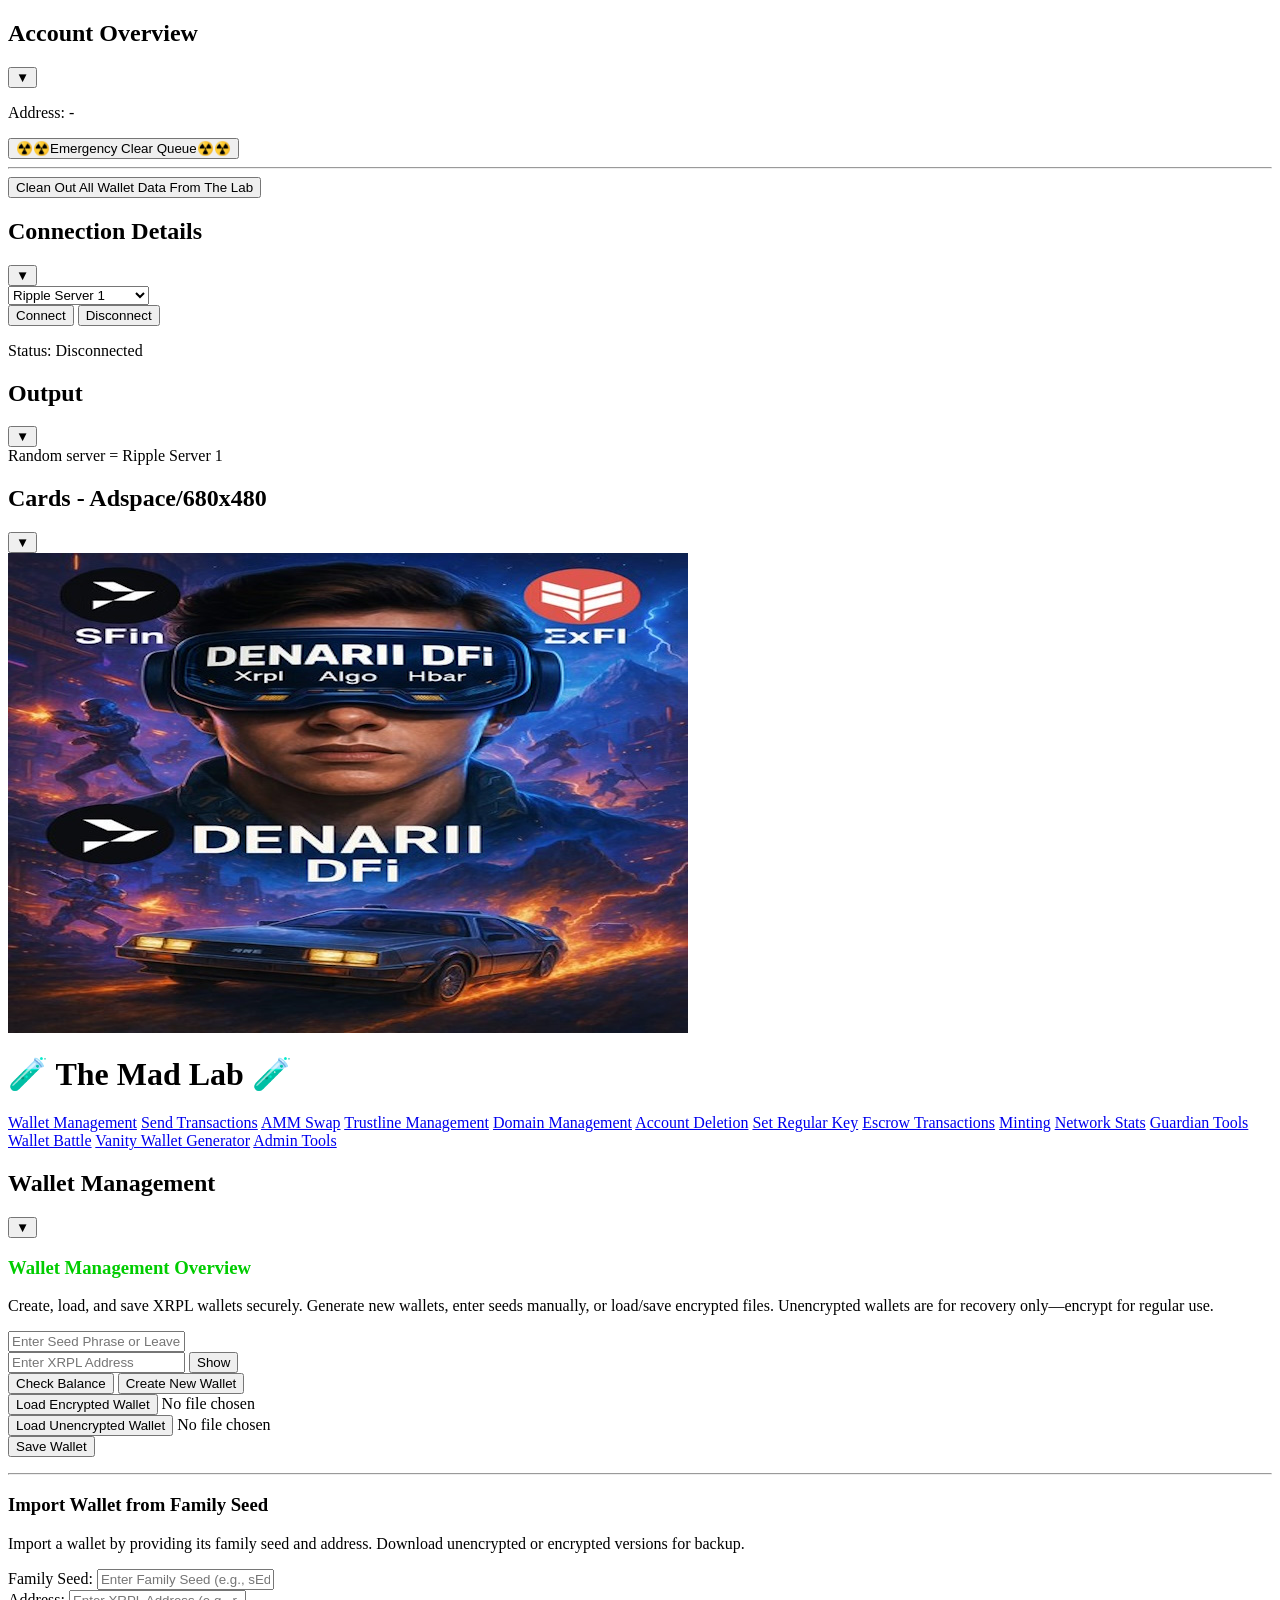
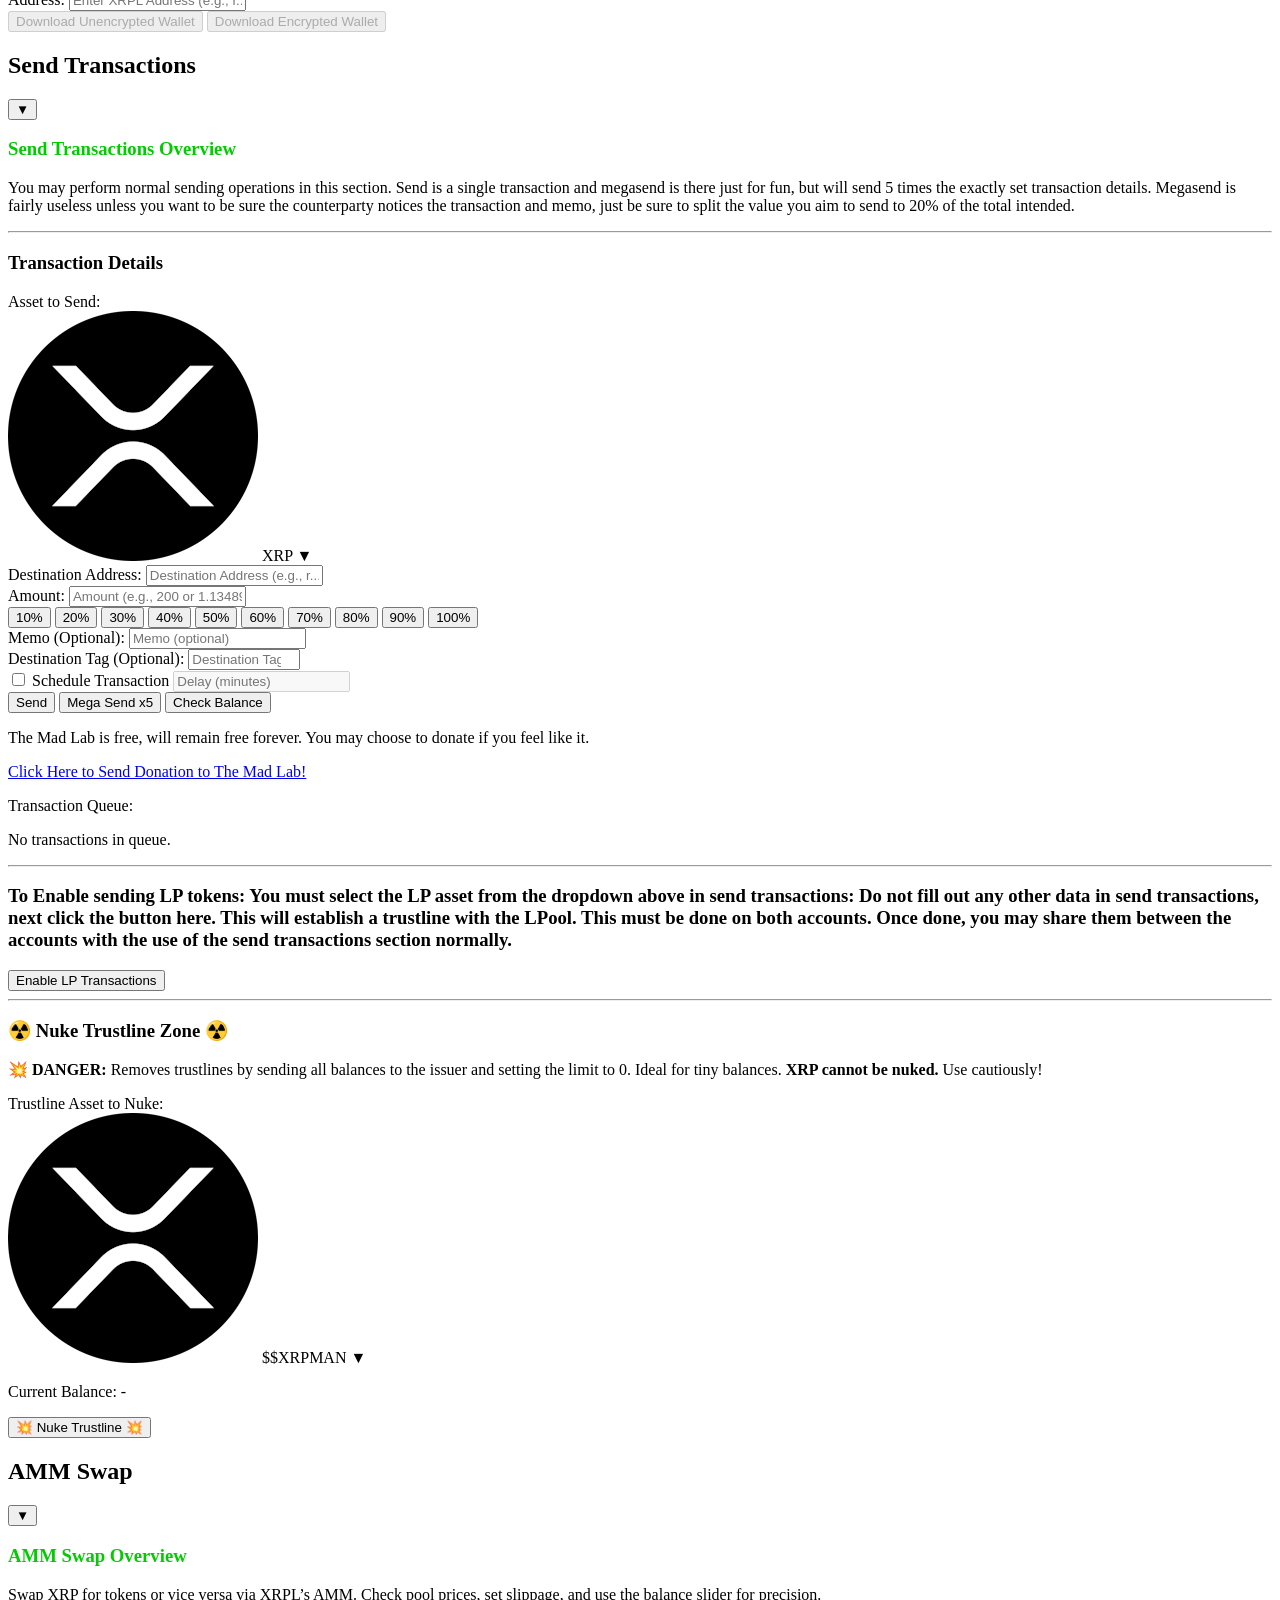
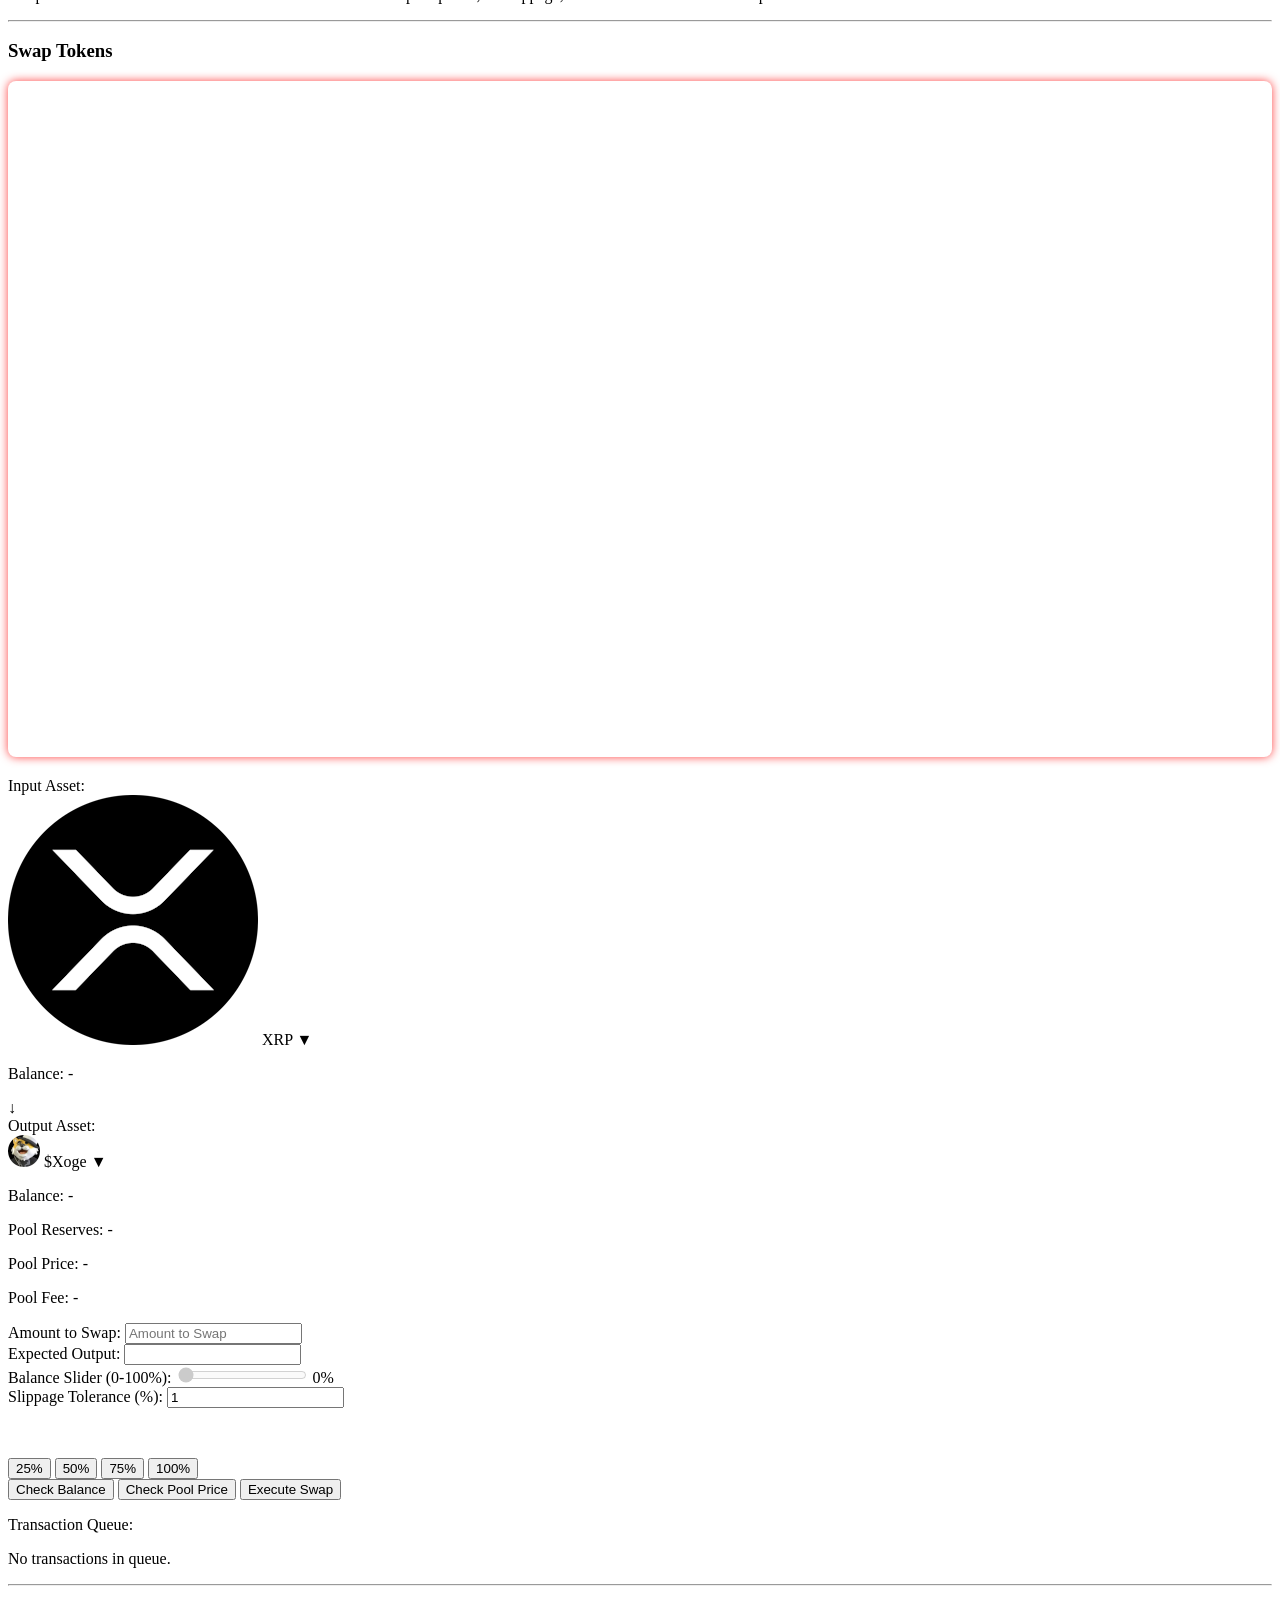
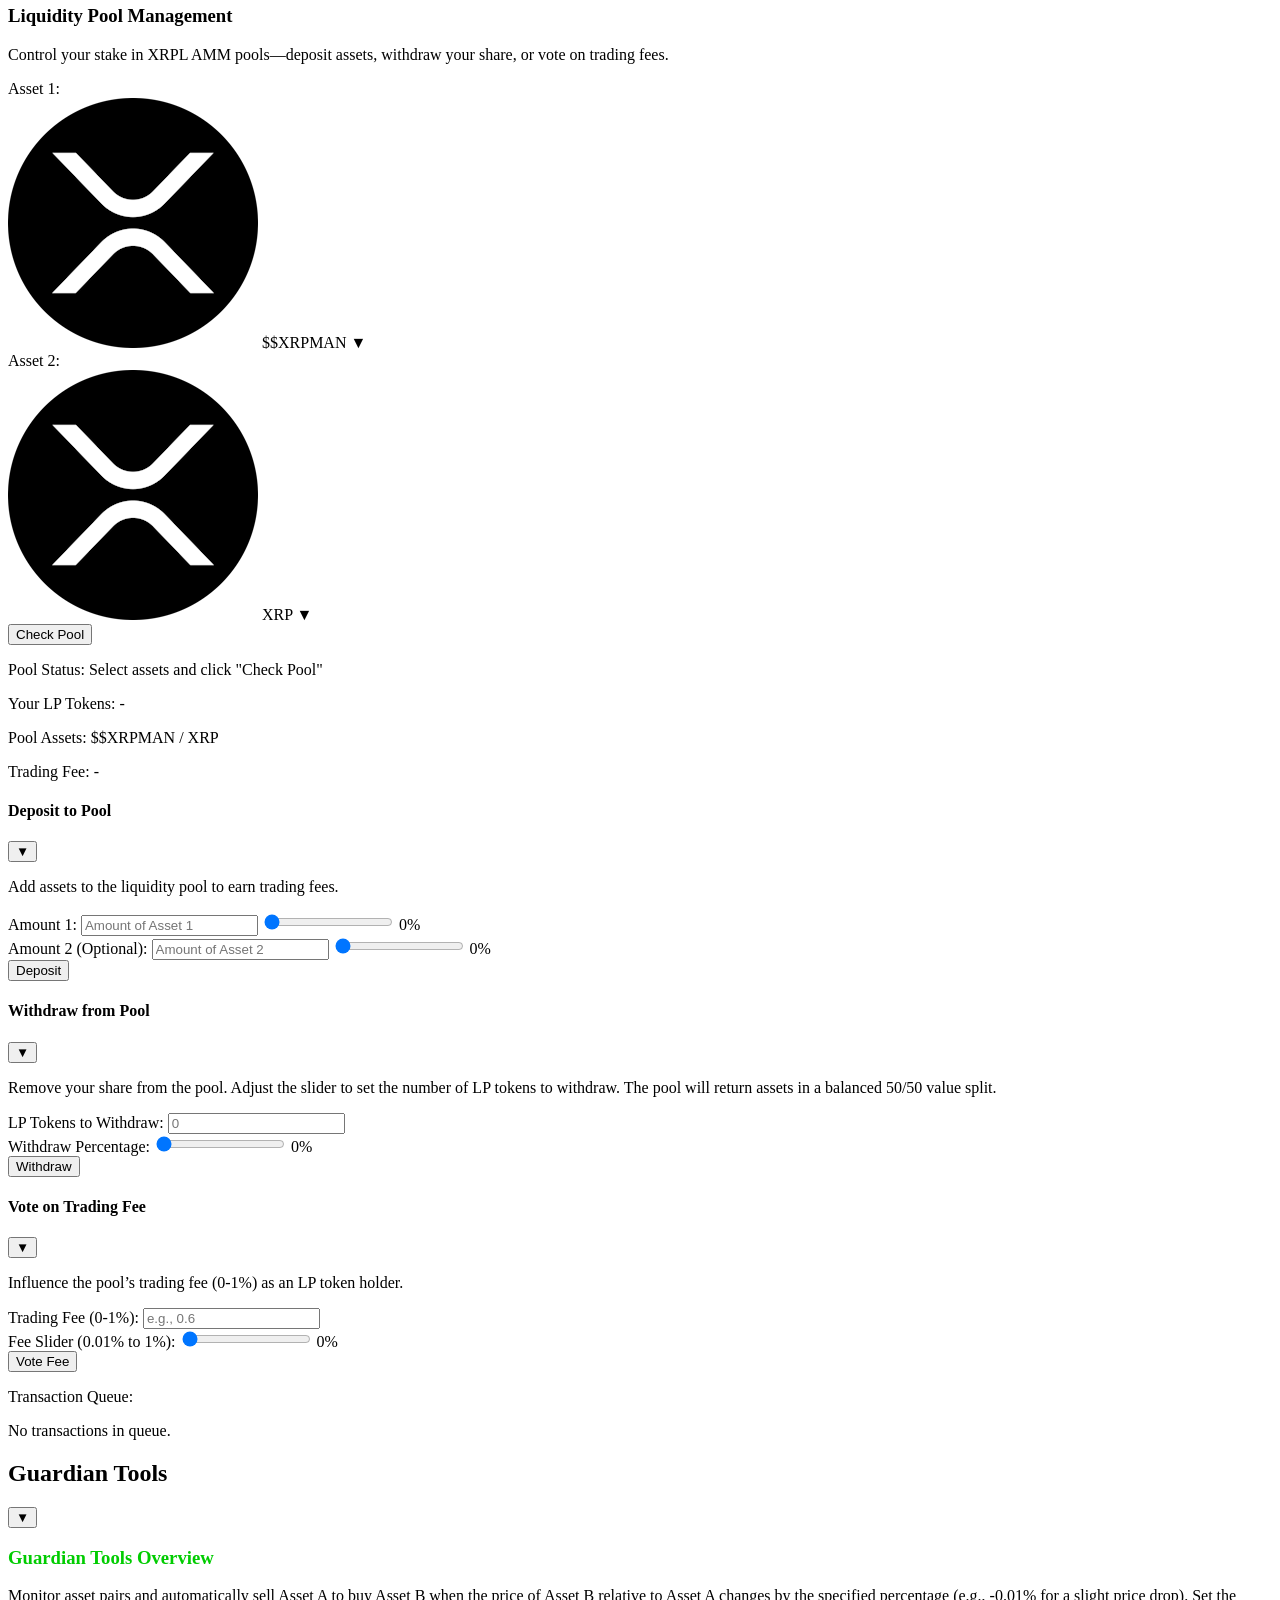
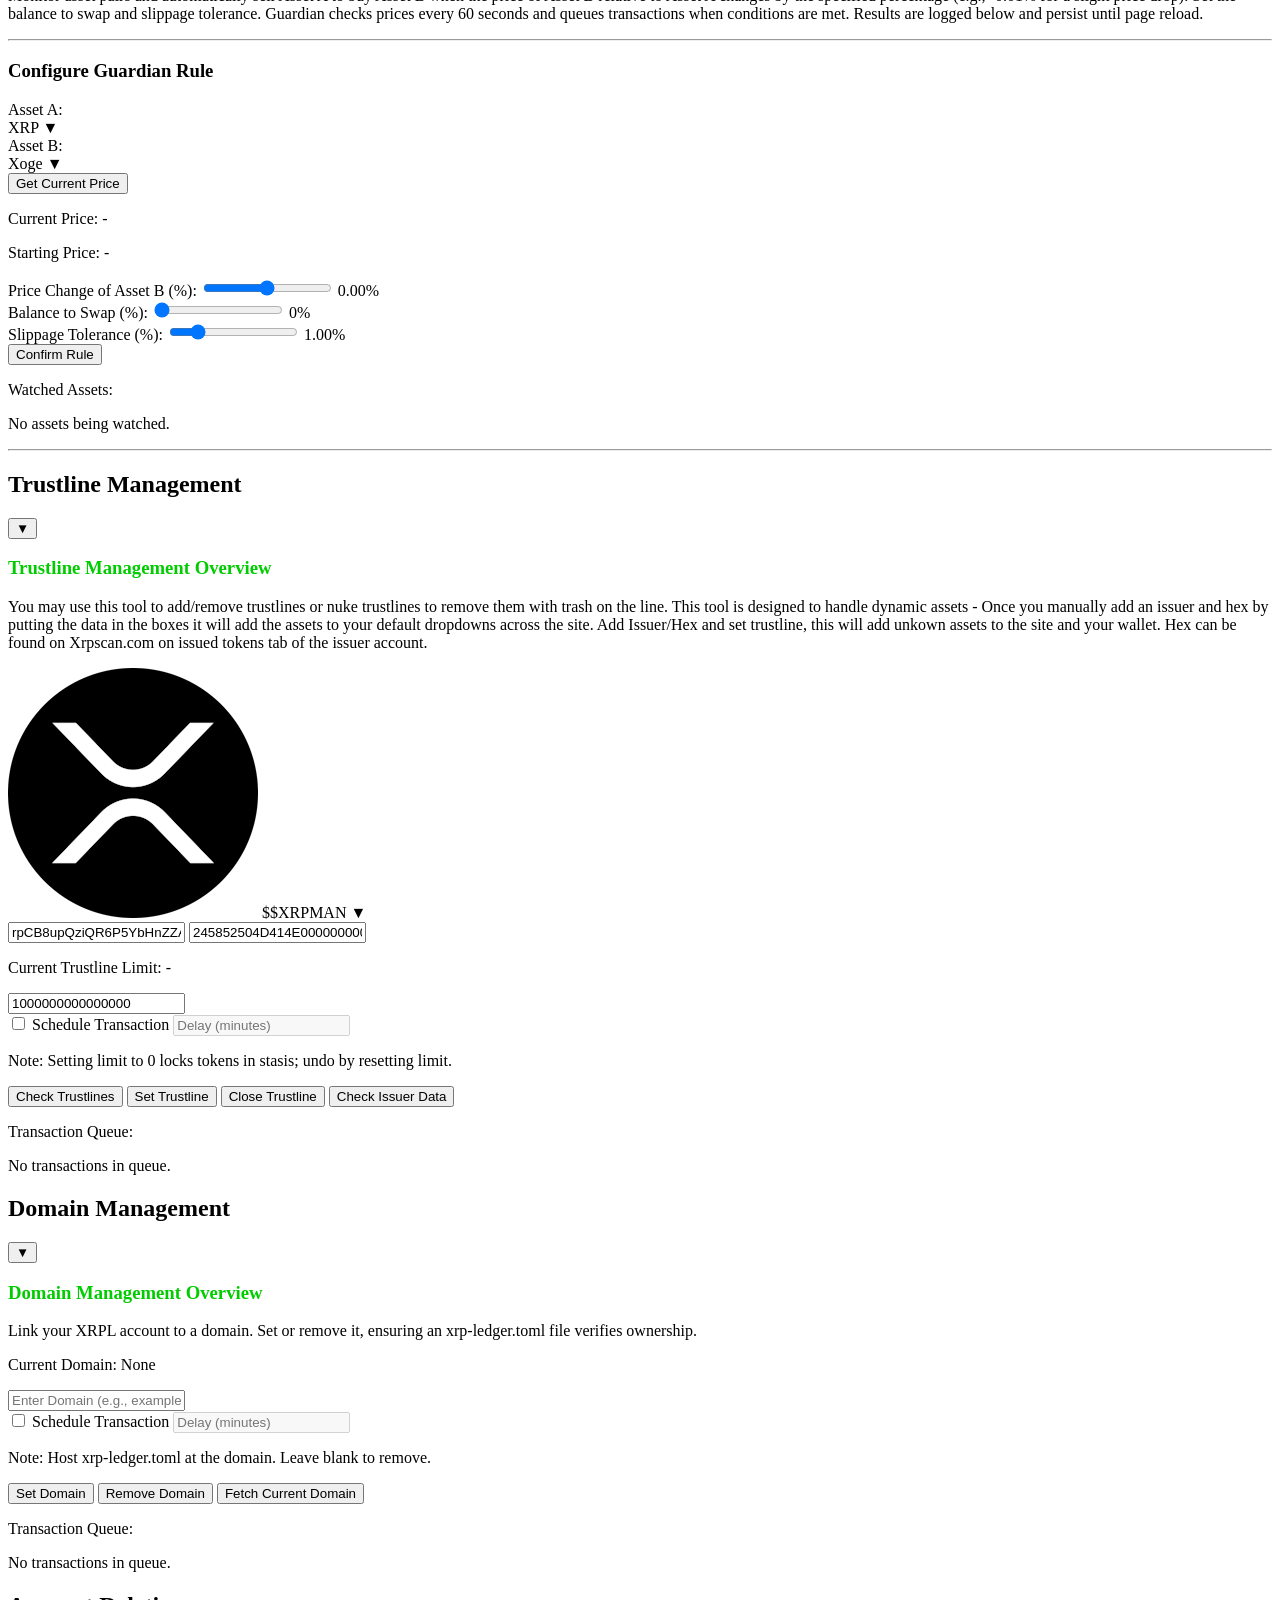
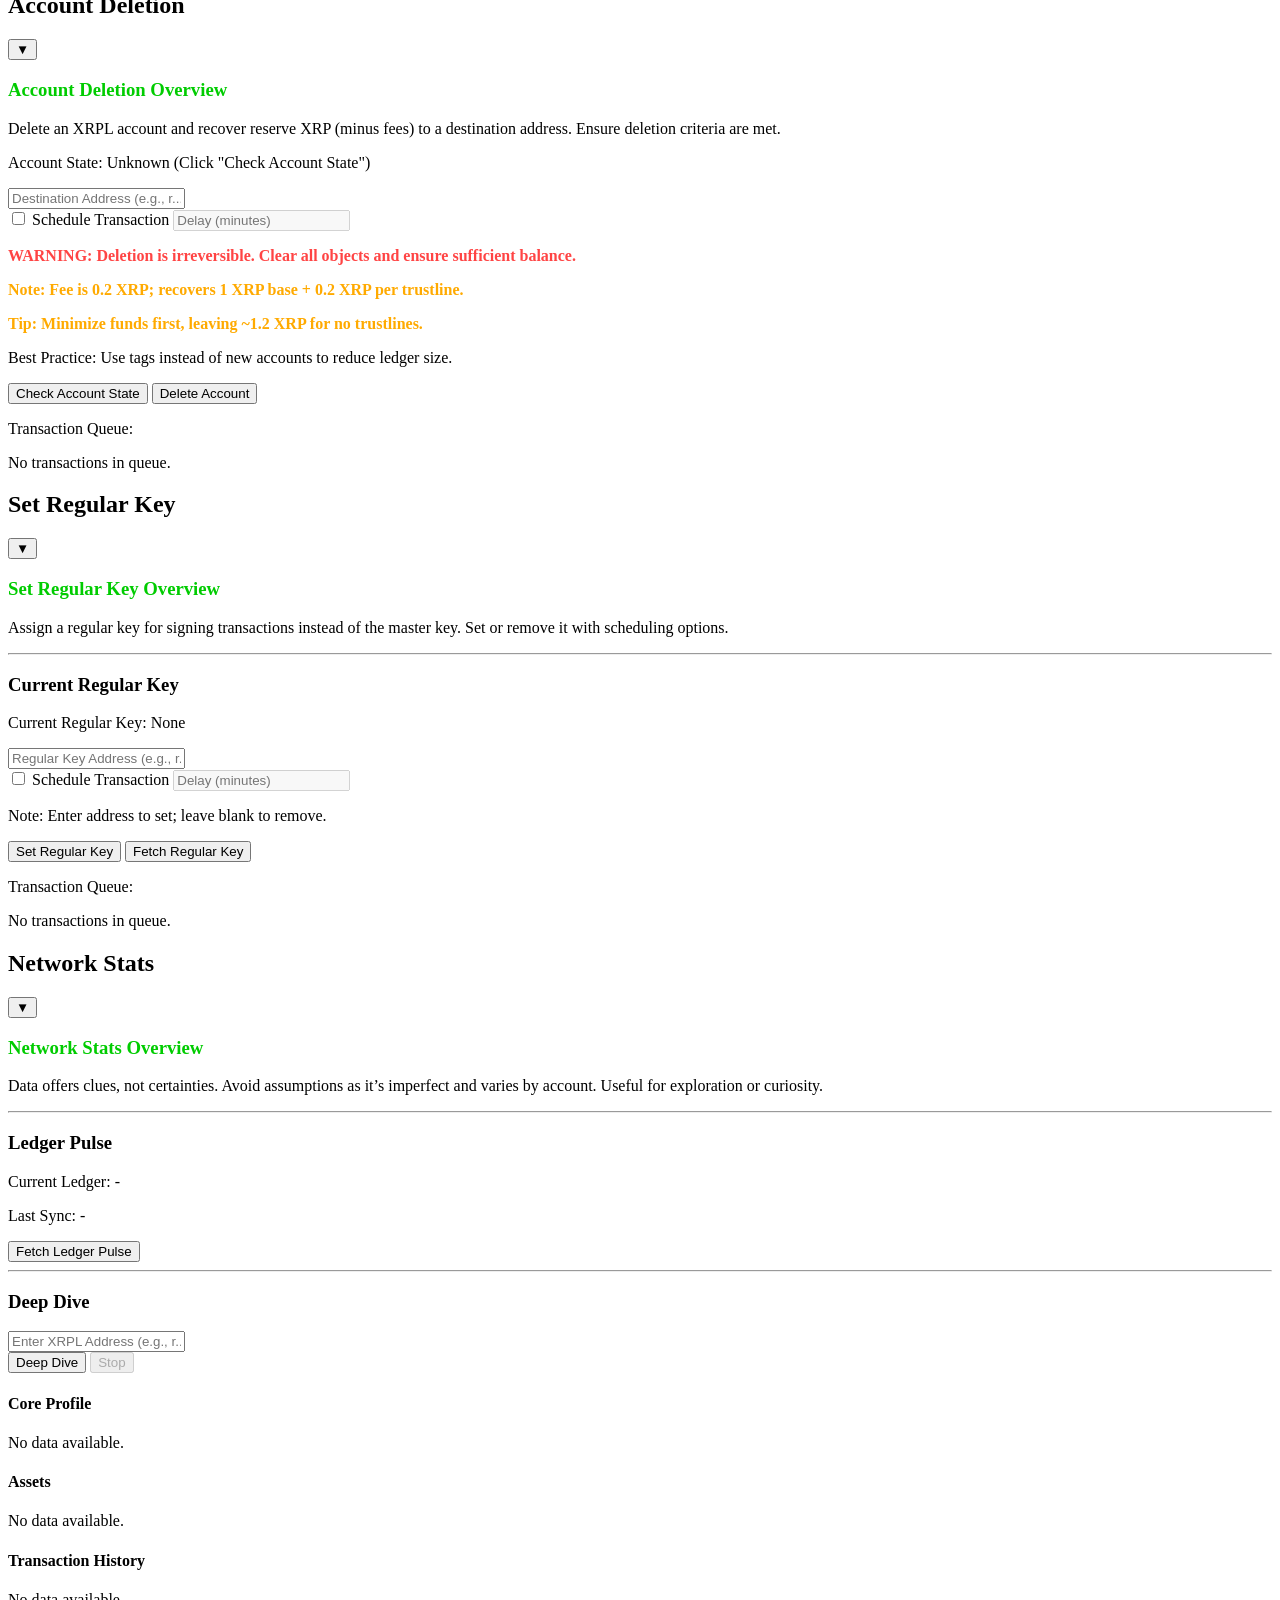
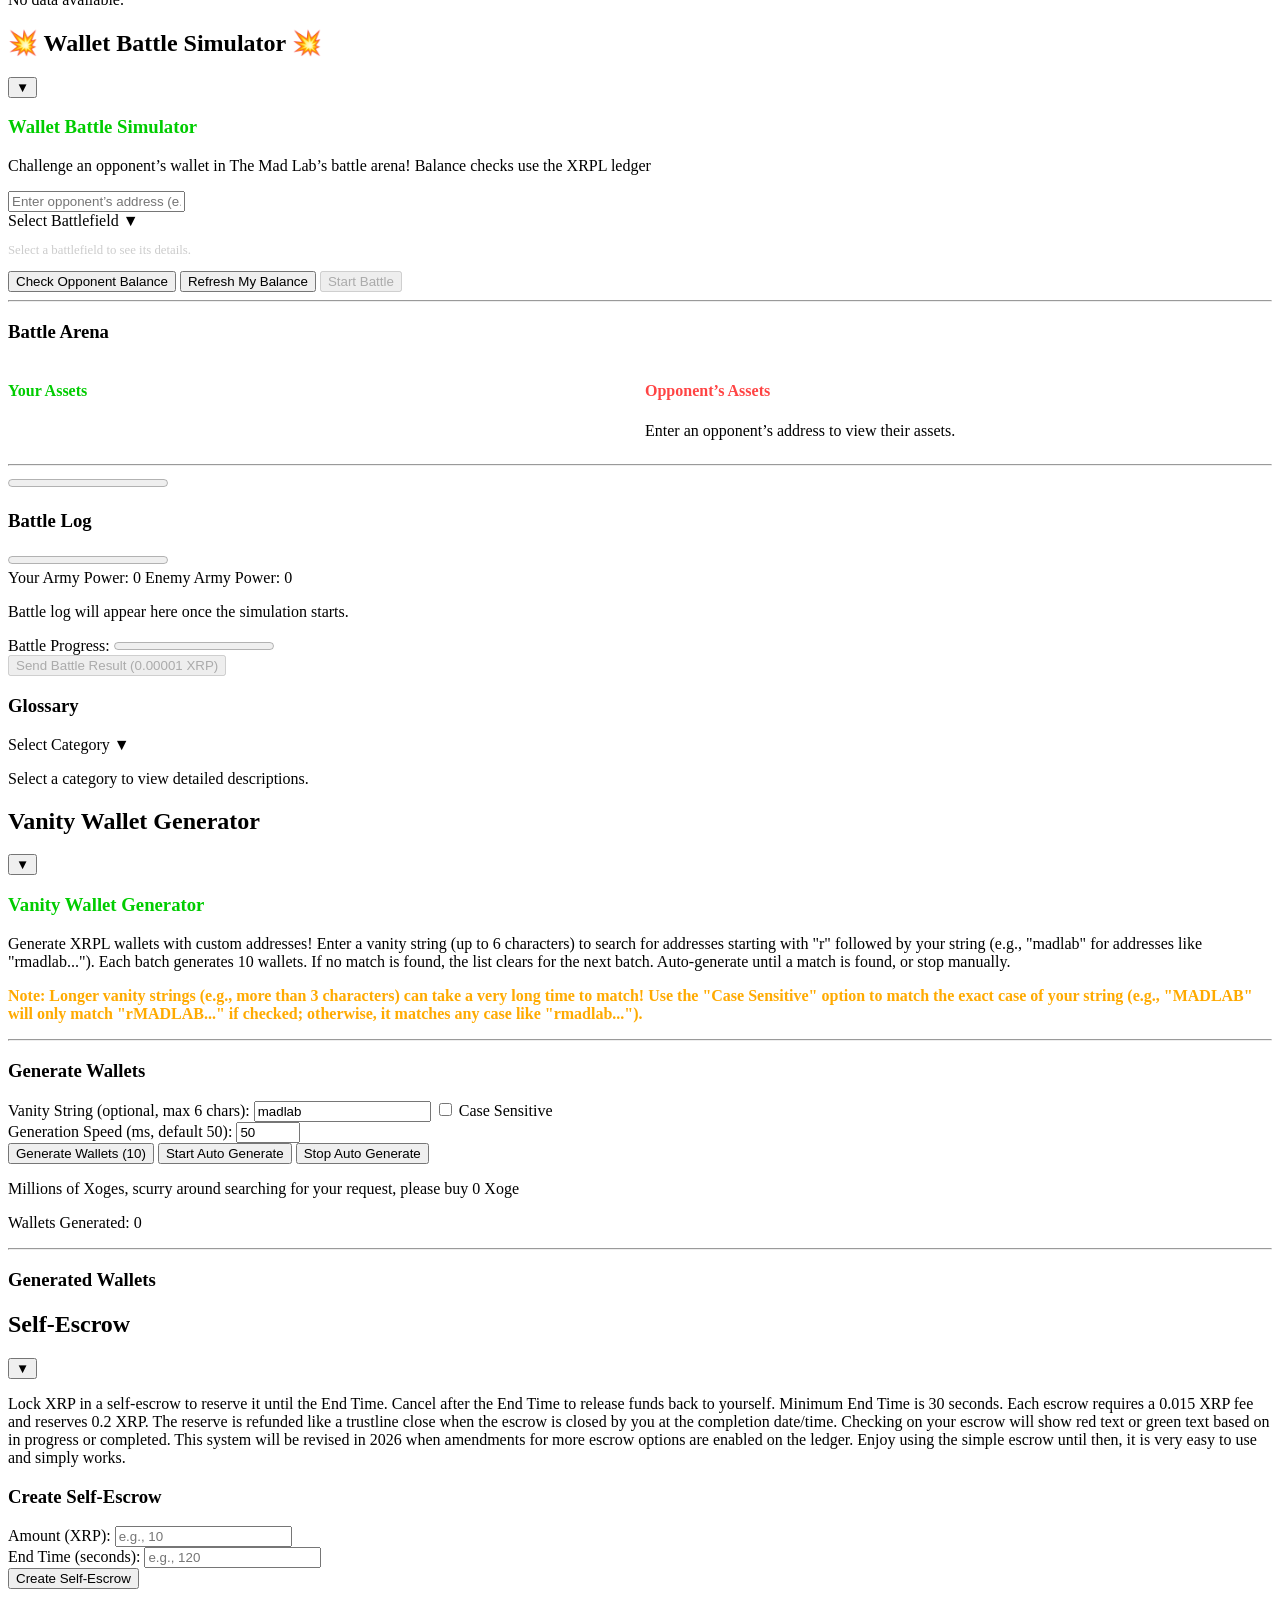
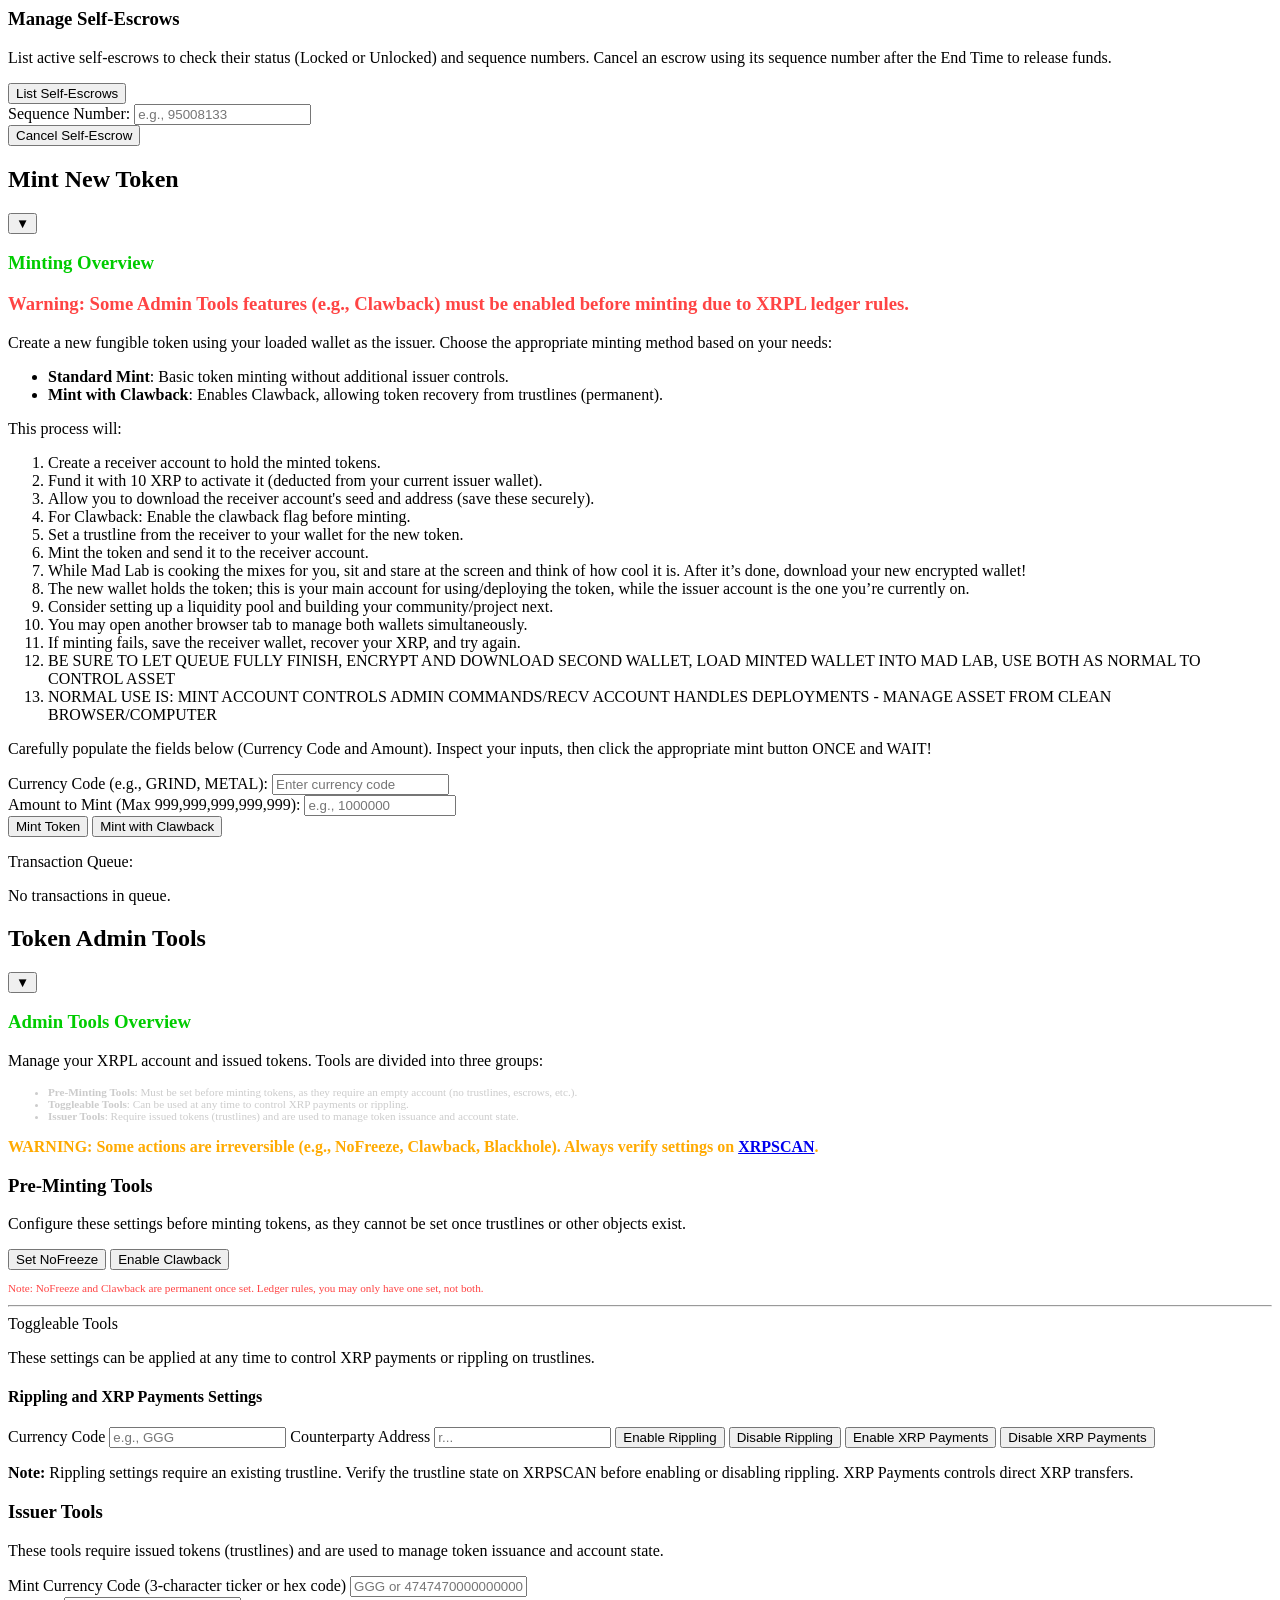
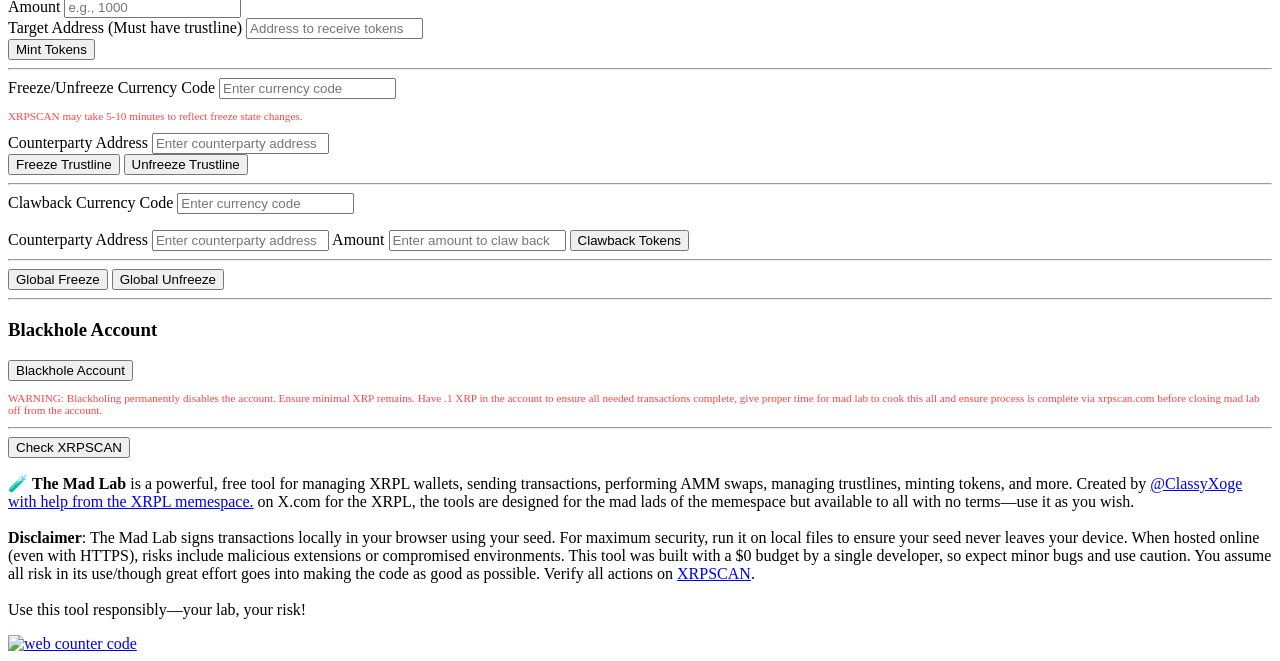
==== index.html @ f8b5792f "ML V-8/ Icons and Charts/Battle Sim/Vanity/Bugfixes A massive update to add more value to the alread" ====
<!DOCTYPE html>
<html lang="en">
<head>
    <meta charset="UTF-8">
    <meta name="viewport" content="width=device-width, initial-scale=1.0">
    <title>The Mad Lab</title>
    <link rel="stylesheet" href="Styles.css">
    <script src="xrpl.js"></script>
    <script src="js/qrcode.min.js"></script>
    <script src="js/argon2-bundled.min.js"></script>
    <script src="js/argon2cypher.js"></script>
</head>
<body>
    <div class="container">
        
        <div class="sidebar-left-container">
            <div class="sidebar-left" id="account-overview">
                <div class="section-header" onclick="toggleSection('account-overview')">
                    <h2>Account Overview</h2>
                    <button class="toggle-btn">▼</button>
                </div>
                <div class="section-content">
                    <p id="account-address">Address: -</p>
                    <div class="asset-grid" id="asset-grid"></div>
                </div>
            </div>
            <div class="emergency-clear-container">
                <button class="red-black-btn emergency-btn" id="emergency-clear-queue" onclick="emergencyClearQueue()">☢️☢️Emergency Clear Queue☢️☢️</button>
                <hr class="divider-line">
                <button class="red-black-btn emergency-btn" onclick="resetAllWalletData()">Clean Out All Wallet Data From The Lab</button>
            </div>
        </div>

        <div class="sidebar-right-container">
            <div class="sidebar-right" id="connection-details">
                <div class="section-header" onclick="toggleSection('connection-details')">
                    <h2>Connection Details</h2>
                    <button class="toggle-btn">▼</button>
                </div>
                <div class="section-content">
                    <select id="wss-server">
                        <option value="wss://bold-nameless-theorem.xrp-mainnet.quiknode.pro/18a6ef4d73ae74bbe1ebaac14ed720eb5460c1e6/">Xoge MadLab Net 1</option>
                        <option value="wss://red-alien-sheet.xrp-mainnet.quiknode.pro/e94ba53bef6b2794664278cdf61c1f12a201dd0b/">Xoge MadLab Net 2</option>
                        <option value="wss://s1.ripple.com">Ripple Server 1</option>
                        <option value="wss://s2.ripple.com">Ripple Server 2</option>
                    </select>
                    <div class="button-group">
                        <button class="green-btn" onclick="connectWebSocket()">Connect</button>
                        <button class="red-black-btn" onclick="disconnectWebSocket()">Disconnect</button>
                    </div>
                    <p>Status: <span id="connection-status">Disconnected</span></p>
                </div>
            </div>

            <div class="sidebar-right" id="output-container">
                <div class="section-header" onclick="toggleSection('output-container')">
                    <h2>Output</h2>
                    <button class="toggle-btn">▼</button>
                </div>
                <div class="section-content">
                    <div class="output-box" id="output"></div>
                </div>
            </div>
			
			
			<div class="sidebar-right" id="cards-container">
				<div class="section-header" onclick="toggleSection('cards-container')">
					<h2>Cards - Adspace/680x480</h2>
					<button class="toggle-btn">▼</button>
				</div>
				<div class="section-content">
					<div class="cards-box" id="cards-display">
						<img id="card-image" src="" alt="Random Card" style="display: none;">
						<video id="card-video" autoplay loop muted playsinline style="display: none;"></video>
					</div>
				</div>
			</div>
			
			
        </div>

        <div class="header">
            <h1>🧪 The Mad Lab 🧪</h1>
            <nav class="nav-bar">
                <a href="#wallet-management" onclick="expandSection('wallet-management')">Wallet Management</a>
                <a href="#send-transactions" onclick="expandSection('send-transactions')">Send Transactions</a>
                <a href="#amm-swap" onclick="expandSection('amm-swap')">AMM Swap</a>
                <a href="#trustline-management" onclick="expandSection('trustline-management')">Trustline Management</a>
                <a href="#domain-management" onclick="expandSection('domain-management')">Domain Management</a>
                <a href="#account-deletion" onclick="expandSection('account-deletion')">Account Deletion</a>
                <a href="#set-regular-key" onclick="expandSection('set-regular-key')">Set Regular Key</a>
                <a href="#escrow-transactions" onclick="expandSection('escrow-transactions')">Escrow Transactions</a>
                <a href="#minting" onclick="expandSection('minting')">Minting</a>
                <a href="#network-stats" onclick="expandSection('network-stats')">Network Stats</a>
                <a href="#guardian-tools" onclick="expandSection('guardian-tools')">Guardian Tools</a>
                <a href="#wallet-battle" onclick="expandSection('wallet-battle')">Wallet Battle</a>
                <a href="#vanity-wallet-generator" onclick="expandSection('vanity-wallet-generator')">Vanity Wallet Generator</a>
                <a href="#admin-tools" onclick="expandSection('admin-tools')">Admin Tools</a>
            </nav>
        </div>


        <div class="password-modal-overlay" id="passwordModal" style="display: none;">
            <div class="password-modal-content">
                <h2>Enter Passwords</h2>
                <p>Enter two passwords to encrypt/decrypt your wallet file.</p>
                <div class="password-field">
                    <label for="password1">First Password:</label>
                    <div class="password-input-container">
                        <input type="password" id="password1" placeholder="Enter first password">
                        <button type="button" class="toggle-password" onclick="togglePasswordVisibility('password1', this)">Show</button>
                    </div>
                </div>
                <div class="password-field">
                    <label for="password2">Second Password:</label>
                    <div class="password-input-container">
                        <input type="password" id="password2" placeholder="Enter second password">
                        <button type="button" class="toggle-password" onclick="togglePasswordVisibility('password2', this)">Show</button>
                    </div>
                </div>
                <div class="modal-buttons">
                    <button class="green-btn" id="submitPasswords">Submit</button>
                    <button class="red-black-btn" onclick="closePasswordModal()">Cancel</button>
                </div>
            </div>
        </div>

        <div class="section" id="wallet-management">
            <div class="section-header" onclick="toggleSection('wallet-management')">
                <h2>Wallet Management</h2>
                <button class="toggle-btn">▼</button>
            </div>
            <div class="section-content">
                <div class="section-description">
                    <h3 style="color: #00cc00;">Wallet Management Overview</h3>
                    <p>Create, load, and save XRPL wallets securely. Generate new wallets, enter seeds manually, or load/save encrypted files. Unencrypted wallets are for recovery only—encrypt for regular use.</p>
                </div>
                <div class="password-input-container">
                    <input type="text" id="seed" placeholder="Enter Seed Phrase or Leave Blank to Generate">
                </div>
                <div class="password-input-container">
                    <input type="password" id="address" placeholder="Enter XRPL Address" readonly>
                    <button type="button" class="toggle-password" onclick="togglePasswordVisibility('address', this)">Show</button>
                </div>
                <button class="red-black-btn" onclick="checkBalance()">Check Balance</button>
                <button class="red-black-btn" onclick="createWallet()">Create New Wallet</button>
                <div class="custom-file-input">
                    <button class="nav-link-btn" id="load-wallet-btn" onclick="document.getElementById('walletFile').click()">Load Encrypted Wallet</button>
                    <input type="file" id="walletFile" accept=".json" onchange="i9(event)" style="display: none;">
                    <span id="fileName" class="file-name">No file chosen</span>
                </div>
                <div class="custom-file-input">
                    <button class="red-black-btn" id="load-unencrypted-wallet-btn" onclick="document.getElementById('unencryptedWalletFile').click()">Load Unencrypted Wallet</button>
                    <input type="file" id="unencryptedWalletFile" accept=".json" onchange="loadUnencryptedWalletFile(event)" style="display: none;">
                    <span id="unencryptedFileName" class="file-name">No file chosen</span>
                </div>
                <button class="red-black-btn" onclick="saveWalletFile()">Save Wallet</button>
                <p id="address-error" class="error-message"></p>
                <div id="wallet-warning" class="wallet-warning" style="display: none;"></div>

                <hr class="divider-line">
                <div class="wallet-import-family-seed">
                    <h3>Import Wallet from Family Seed</h3>
                    <p class="section-description">Import a wallet by providing its family seed and address. Download unencrypted or encrypted versions for backup.</p>
                    <div class="input-group">
                        <label for="family-seed-input">Family Seed:</label>
                        <input type="text" id="family-seed-input" placeholder="Enter Family Seed (e.g., sEd...)">
                    </div>
                    <div class="input-group">
                        <label for="family-address-input">Address:</label>
                        <input type="text" id="family-address-input" placeholder="Enter XRPL Address (e.g., r...)">
                    </div>
                    <div class="button-group">
                        <button class="green-btn" id="download-unencrypted-family-wallet" onclick="downloadUnencryptedFamilyWallet()" disabled>Download Unencrypted Wallet</button>
                        <button class="red-black-btn" id="download-encrypted-family-wallet" onclick="downloadEncryptedFamilyWallet()" disabled>Download Encrypted Wallet</button>
                    </div>
                </div>
            </div>
        </div>

        <div class="section minimized" id="send-transactions">
            <div class="section-header" onclick="toggleSection('send-transactions')">
                <h2>Send Transactions</h2>
                <button class="toggle-btn">▼</button>
            </div>
            <div class="section-content">
                <div class="section-description">
                    <h3 style="color: #00cc00;">Send Transactions Overview</h3>
                    <p>You may perform normal sending operations in this section. Send is a single transaction and megasend is there just for fun, but will send 5 times the exactly set transaction details. Megasend is fairly useless unless you want to be sure the counterparty notices the transaction and memo, just be sure to split the value you aim to send to 20% of the total intended.</p>
                </div>
                <hr class="divider-line">
                <div class="transaction-options">
                    <h3>Transaction Details</h3>
                    <div class="input-group">
                        <label for="send-asset-dropdown">Asset to Send:</label>
                        <div class="custom-dropdown" id="send-asset-dropdown">
                            <div class="dropdown-trigger" onclick="toggleDropdown('send-asset-dropdown')">
                                <span id="send-asset-display">Select Asset</span>
                                <span class="dropdown-arrow">▼</span>
                            </div>
                            <div class="dropdown-panel" id="send-asset-panel" style="display: none;">
                                <div class="asset-grid" id="send-asset-grid"></div>
                            </div>
                        </div>
                    </div>
                    <div class="input-group">
                        <label for="send-destination">Destination Address:</label>
                        <input type="text" id="send-destination" placeholder="Destination Address (e.g., r...)">
                    </div>
                    <div class="input-group">
                        <label for="send-amount">Amount:</label>
                        <input type="text" id="send-amount" placeholder="Amount (e.g., 200 or 1.134891)">
                        
                        <div class="percentage-buttons">
                            <button class="percentage-btn" onclick="setSendPercentage(10)">10%</button>
                            <button class="percentage-btn" onclick="setSendPercentage(20)">20%</button>
                            <button class="percentage-btn" onclick="setSendPercentage(30)">30%</button>
                            <button class="percentage-btn" onclick="setSendPercentage(40)">40%</button>
                            <button class="percentage-btn" onclick="setSendPercentage(50)">50%</button>
                            <button class="percentage-btn" onclick="setSendPercentage(60)">60%</button>
                            <button class="percentage-btn" onclick="setSendPercentage(70)">70%</button>
                            <button class="percentage-btn" onclick="setSendPercentage(80)">80%</button>
                            <button class="percentage-btn" onclick="setSendPercentage(90)">90%</button>
                            <button class="percentage-btn" onclick="setSendPercentage(100)">100%</button>
                        </div>
                    </div>
                    <div class="input-group">
                        <label for="send-memo">Memo (Optional):</label>
                        <input type="text" id="send-memo" placeholder="Memo (optional)">
                    </div>
                    <div class="input-group">
                        <label for="send-destination-tag">Destination Tag (Optional):</label>
                        <input type="number" id="send-destination-tag" placeholder="Destination Tag (e.g., 123456)" min="0" max="4294967295">
                    </div>
                    <div class="token-row">
                        <input type="checkbox" id="schedule-tx-transactions" onchange="toggleScheduleOptions('schedule-tx-transactions', 'schedule-delay-transactions')">
                        <label for="schedule-tx-transactions">Schedule Transaction</label>
                        <input type="number" id="schedule-delay-transactions" placeholder="Delay (minutes)" disabled>
                    </div>
                    <div class="button-group">
                        <button class="red-black-btn" id="send-tx-btn" onclick="queueTransaction()">Send</button>
                        <button class="red-black-btn" id="mega-send-btn" onclick="queueMegaTransaction()">Mega Send x5</button>
                        <button class="red-black-btn" onclick="checkBalance()">Check Balance</button>
                    </div>
                    <div class="donation-link">
                        <p>The Mad Lab is free, will remain free forever. You may choose to donate if you feel like it.</p>
                        <a href="#" onclick="populateDonation('rnzr1LEkDktS4N9zccNQZtMZxfWrTz4RHw'); return false;">Click Here to Send Donation to The Mad Lab!</a>
                    </div>
                    <p id="address-error-transactions" class="error-message"></p>
                    <div id="transaction-queue-transactions" class="transaction-queue">
                        <p>Transaction Queue:</p>
                        <p>No transactions in queue.</p>
                    </div>
                </div>
                <hr class="divider-line">
                <h3>To Enable sending LP tokens: You must select the LP asset from the dropdown above in send transactions: Do not fill out any other data in send transactions, next click the button here. This will establish a trustline with the LPool. This must be done on both accounts. Once done, you may share them between the accounts with the use of the send transactions section normally.</h3> 
                <button class="red-black-btn" onclick="enableLPReceiving()">Enable LP Transactions</button>
                <hr class="divider-line">
                <div class="nuke-trustline">
                    <h3>☢️ Nuke Trustline Zone ☢️</h3>
                    <p class="instruction-text nuke-warning">
                        💥 <strong>DANGER:</strong> Removes trustlines by sending all balances to the issuer and setting the limit to 0. Ideal for tiny balances. <strong>XRP cannot be nuked.</strong> Use cautiously!
                    </p>
                    <div class="input-group">
                        <label for="nuke-asset-dropdown">Trustline Asset to Nuke:</label>
                        <div class="custom-dropdown" id="nuke-asset-dropdown">
                            <div class="dropdown-trigger" onclick="toggleDropdown('nuke-asset-dropdown')">
                                <span id="nuke-asset-display">Select Asset</span>
                                <span class="dropdown-arrow">▼</span>
                            </div>
                            <div class="dropdown-panel" id="nuke-asset-panel" style="display: none;">
                                <div class="asset-grid" id="nuke-asset-grid"></div>
                            </div>
                        </div>
                    </div>
                    <p id="nuke-asset-balance" class="instruction-text">Current Balance: -</p>
                    <button class="red-black-btn nuke-btn" onclick="queueNukeTrustline()">💥 Nuke Trustline 💥</button>
                    <p id="address-error-nuke" class="error-message"></p>
                </div>
            </div>
        </div>        

        <div class="section minimized" id="amm-swap">
            <div class="section-header" onclick="toggleSection('amm-swap')">
                <h2>AMM Swap</h2>
                <button class="toggle-btn">▼</button>
            </div>
            <div class="section-content">
                <div class="section-description">
                    <h3 style="color: #00cc00;">AMM Swap Overview</h3>
                    <p>Swap XRP for tokens or vice versa via XRPL’s AMM. Check pool prices, set slippage, and use the balance slider for precision.</p>
                </div>
                <hr class="divider-line">
                <div class="swap-tokens">
                    <h3>Swap Tokens</h3>
                    <div class="chart-container" id="asset-chart-container" style="display: none;">
                        <p id="chart-loading" style="color: #ccc; font-size: 0.8rem; margin-bottom: 10px;">Loading chart...</p>
                        <iframe id="asset-chart" frameborder="0" style="width: 100%; height: 676px; border-radius: 8px; box-shadow: 0 0 10px #ff4444;"></iframe>
                        <p id="chart-error" class="error-message"></p>
                    </div>
                    <div class="account-overview">
                        <div class="swap-field">
                            <label>Input Asset:</label>
                            <div class="custom-dropdown" id="swap-input-asset-dropdown">
                                <div class="dropdown-trigger" onclick="toggleDropdown('swap-input-asset-dropdown')">
                                    <span id="swap-input-asset-display">Select Asset</span>
                                    <span class="dropdown-arrow">▼</span>
                                </div>
                                <div class="dropdown-panel" id="swap-input-asset-panel" style="display: none;">
                                    <div class="asset-grid" id="swap-input-asset-grid"></div>
                                </div>
                            </div>
                            <p id="input-balance">Balance: -</p>
                        </div>
                        <div class="swap-arrow">↓</div>
                        <div class="swap-field">
                            <label>Output Asset:</label>
                            <div class="custom-dropdown" id="swap-output-asset-dropdown">
                                <div class="dropdown-trigger" onclick="toggleDropdown('swap-output-asset-dropdown')">
                                    <span id="swap-output-asset-display">Select Asset</span>
                                    <span class="dropdown-arrow">▼</span>
                                </div>
                                <div class="dropdown-panel" id="swap-output-asset-panel" style="display: none;">
                                    <div class="asset-grid" id="swap-output-asset-grid"></div>
                                </div>
                            </div>
                            <p id="output-balance">Balance: -</p>
                        </div>
                        <div id="pool-info" class="swap-info">
                            <p>Pool Reserves: -</p>
                            <p>Pool Price: -</p>
                            <p>Pool Fee: -</p>
                        </div>
                        <div class="swap-field">
                            <label>Amount to Swap:</label>
                            <input type="text" id="swap-amount" placeholder="Amount to Swap" oninput="updateSliderFromAmount()">
                        </div>
                        <div class="swap-field">
                            <label>Expected Output:</label>
                            <input type="text" id="swap-output-amount" readonly>
                        </div>
                        <div class="swap-field">
                            <label>Balance Slider (0-100%):</label>
                            <input type="range" id="swap-balance-slider" min="0" max="100" value="0" oninput="debouncedUpdateSwapAmounts()">
                            <span id="slider-percentage">0%</span>
                        </div>
                        <div class="swap-field">
                            <label>Slippage Tolerance (%):</label>
                            <input type="text" id="swap-slippage" placeholder="Slippage Tolerance (%)" value="1">
                        </div>
                        <div id="swap-result" class="swap-result">
                            <p>Swap Result: -</p>
                        </div>
                        <div class="percentage-buttons">
                            <button class="green-btn" onclick="setSwapPercentage(25)">25%</button>
                            <button class="green-btn" onclick="setSwapPercentage(50)">50%</button>
                            <button class="green-btn" onclick="setSwapPercentage(75)">75%</button>
                            <button class="green-btn" onclick="setSwapPercentage(100)">100%</button>
                        </div>
                        <div class="button-group">
                            <button class="red-black-btn" onclick="checkBalance()">Check Balance</button>
                            <button class="red-black-btn" onclick="checkPoolPrice()">Check Pool Price</button>
                            <button class="red-black-btn" onclick="queueSwapTransaction()">Execute Swap</button>
                        </div>
                        <p id="address-error-amm" class="error-message"></p>
                        <div id="transaction-queue-amm" class="transaction-queue">
                            <p>Transaction Queue:</p>
                            <p>No transactions in queue.</p>
                        </div>
                    </div>
                </div>
                <hr class="divider-line">
                <div class="lp-management">
                    <h3>Liquidity Pool Management</h3>
                    <p class="section-description">Control your stake in XRPL AMM pools—deposit assets, withdraw your share, or vote on trading fees.</p>
                    <div class="lp-asset-selection">
                        <div class="input-group">
                            <label for="lp-asset1-dropdown">Asset 1:</label>
                            <div class="custom-dropdown" id="lp-asset1-dropdown">
                                <div class="dropdown-trigger" onclick="toggleDropdown('lp-asset1-dropdown')">
                                    <span id="lp-asset1-display">Select Asset</span>
                                    <span class="dropdown-arrow">▼</span>
                                </div>
                                <div class="dropdown-panel" id="lp-asset1-panel" style="display: none;">
                                    <div class="asset-grid" id="lp-asset1-grid"></div>
                                </div>
                            </div>
                        </div>
                        <div class="input-group">
                            <label for="lp-asset2-dropdown">Asset 2:</label>
                            <div class="custom-dropdown" id="lp-asset2-dropdown">
                                <div class="dropdown-trigger" onclick="toggleDropdown('lp-asset2-dropdown')">
                                    <span id="lp-asset2-display">Select Asset</span>
                                    <span class="dropdown-arrow">▼</span>
                                </div>
                                <div class="dropdown-panel" id="lp-asset2-panel" style="display: none;">
                                    <div class="asset-grid" id="lp-asset2-grid"></div>
                                </div>
                            </div>
                        </div>
                        <button class="red-black-btn">Check Pool</button>
                    </div>
                    <div id="lp-info" class="swap-info">
                        <p>Pool Status: -</p>
                        <p>Your LP Tokens: -</p>
                        <p>Pool Assets: -</p>
                        <p>Trading Fee: -</p>
                    </div>
                    <div class="lp-subsection" id="lp-deposit">
                        <div class="lp-subsection-header" onclick="toggleLPSection('lp-deposit')">
                            <h4>Deposit to Pool</h4>
                            <button class="toggle-btn">▼</button>
                        </div>
                        <div class="lp-subsection-content">
                            <p class="lp-description">Add assets to the liquidity pool to earn trading fees.</p>
                            <div class="input-group">
                                <label for="lp-amount1-deposit">Amount 1:</label>
                                <input type="text" id="lp-amount1-deposit" placeholder="Amount of Asset 1">
                                <input type="range" id="lp-amount1-slider-deposit" min="0" max="100" value="0">
                                <span id="lp-amount1-percentage-deposit">0%</span>
                            </div>
                            <div class="input-group">
                                <label for="lp-amount2-deposit">Amount 2 (Optional):</label>
                                <input type="text" id="lp-amount2-deposit" placeholder="Amount of Asset 2">
                                <input type="range" id="lp-amount2-slider-deposit" min="0" max="100" value="0">
                                <span id="lp-amount2-percentage-deposit">0%</span>
                            </div>
                            <button class="red-black-btn lp-action-btn" onclick="queueLPDeposit()">Deposit</button>
                        </div>
                    </div>
                    <div class="lp-subsection" id="lp-withdraw">
                        <div class="lp-subsection-header" onclick="toggleLPSection('lp-withdraw')">
                            <h4>Withdraw from Pool</h4>
                            <button class="toggle-btn">▼</button>
                        </div>
                        <div class="lp-subsection-content">
                            <p class="lp-description">Remove your share from the pool. Adjust the slider to set the number of LP tokens to withdraw. The pool will return assets in a balanced 50/50 value split.</p>
                            <div class="input-group">
                                <label for="lp-amount-withdraw">LP Tokens to Withdraw:</label>
                                <input type="text" id="lp-amount-withdraw" placeholder="0" readonly>
                            </div>
                            <div class="input-group">
                                <label for="lp-withdraw-slider">Withdraw Percentage:</label>
                                <input type="range" id="lp-withdraw-slider" min="0" max="100" value="0">
                                <span id="lp-withdraw-percentage">0%</span>
                            </div>
                            <button class="red-black-btn lp-action-btn" onclick="queueLPWithdraw()">Withdraw</button>
                        </div>
                    </div>
                    <div class="lp-subsection" id="lp-vote">
                        <div class="lp-subsection-header" onclick="toggleLPSection('lp-vote')">
                            <h4>Vote on Trading Fee</h4>
                            <button class="toggle-btn">▼</button>
                        </div>
                        <div class="lp-subsection-content">
                            <p class="lp-description">Influence the pool’s trading fee (0-1%) as an LP token holder.</p>
                            <div class="input-group">
                                <label for="lp-vote-fee">Trading Fee (0-1%):</label>
                                <input type="text" id="lp-vote-fee" placeholder="e.g., 0.6">
                            </div>
                            <div class="input-group">
                                <label for="lp-vote-fee-slider">Fee Slider (0.01% to 1%):</label>
                                <input type="range" id="lp-vote-fee-slider" min="0" max="100" value="0">
                                <span id="lp-vote-fee-percentage">0%</span>
                            </div>
                            <button class="red-black-btn lp-action-btn" onclick="queueLPVote()">Vote Fee</button>
                        </div>
                    </div>
                    <p id="address-error-lp" class="error-message"></p>
                    <div id="lp-queue" class="transaction-queue">
                        <p>Transaction Queue:</p>
                        <p>No transactions in queue.</p>
                    </div>
                </div>
            </div>
        </div>

        <div class="section minimized" id="guardian-tools">
            <div class="section-header" onclick="toggleSection('guardian-tools')">
                <h2>Guardian Tools</h2>
                <button class="toggle-btn">▼</button>
            </div>
            <div class="section-content">
                <div class="section-description">
                    <h3 style="color: #00cc00;">Guardian Tools Overview</h3>
                    <p>Monitor asset pairs and automatically sell Asset A to buy Asset B when the price of Asset B relative to Asset A changes by the specified percentage (e.g., -0.01% for a slight price drop). Set the balance to swap and slippage tolerance. Guardian checks prices every 60 seconds and queues transactions when conditions are met. Results are logged below and persist until page reload.</p>
                </div>
                <hr class="divider-line">
                <div class="guardian-controls">
                    <h3>Configure Guardian Rule</h3>
                    <div class="input-group">
                        <label>Asset A:</label>
                        <div class="custom-dropdown" id="guardian-asset1-dropdown">
                            <div class="dropdown-trigger" onclick="toggleDropdown('guardian-asset1-dropdown')">
                                <span id="guardian-asset1-display">XRP</span>
                                <span class="dropdown-arrow">▼</span>
                            </div>
                            <div class="dropdown-panel" id="guardian-asset1-panel" style="display: none;">
                                <div class="asset-grid" id="guardian-asset1-grid"></div>
                            </div>
                        </div>
                    </div>
                    <div class="input-group">
                        <label>Asset B:</label>
                        <div class="custom-dropdown" id="guardian-asset2-dropdown">
                            <div class="dropdown-trigger" onclick="toggleDropdown('guardian-asset2-dropdown')">
                                <span id="guardian-asset2-display">Xoge</span>
                                <span class="dropdown-arrow">▼</span>
                            </div>
                            <div class="dropdown-panel" id="guardian-asset2-panel" style="display: none;">
                                <div class="asset-grid" id="guardian-asset2-grid"></div>
                            </div>
                        </div>
                    </div>
                    <div class="button-group">
                        <button class="red-black-btn" onclick="guardianCheckPoolPrice()">Get Current Price</button>
                    </div>
                    <div id="guardian-pool-info" class="swap-info">
                        <p>Current Price: -</p>
                        <p>Starting Price: -</p>
                    </div>
                    <div class="input-group">
                        <label>Price Change of Asset B (%):</label>
                        <input type="range" id="guardian-price-slider" min="-10" max="10" step="0.01" value="0" oninput="updateGuardianPriceDisplay()">
                        <span id="guardian-price-percentage">0.00%</span>
                    </div>
                    <div class="input-group">
                        <label>Balance to Swap (%):</label>
                        <input type="range" id="guardian-balance-slider" min="0" max="100" value="0" oninput="updateGuardianBalanceDisplay()">
                        <span id="guardian-balance-percentage">0%</span>
                    </div>
                    <div class="input-group">
                        <label>Slippage Tolerance (%):</label>
                        <input type="range" id="guardian-slippage-slider" min="0.1" max="5" step="0.1" value="1" oninput="updateGuardianSlippageDisplay()">
                        <span id="guardian-slippage-percentage">1.00%</span>
                    </div>
                    <div class="button-group">
                        <button class="green-btn" onclick="addGuardianRule()">Confirm Rule</button>
                    </div>
                    <p id="guardian-error" class="error-message"></p>
                    <div id="guardian-queue" class="transaction-queue">
                        <p>Watched Assets:</p>
                        <p>No assets being watched.</p>
                    </div>
                    <hr class="divider-line">
                    <div class="guardian-output" id="guardian-output"></div>
                </div>
            </div>
        </div>

        <div class="section minimized" id="trustline-management">
            <div class="section-header" onclick="toggleSection('trustline-management')">
                <h2>Trustline Management</h2>
                <button class="toggle-btn">▼</button>
            </div>
            <div class="section-content">
                <div class="section-description">
                    <h3 style="color: #00cc00;">Trustline Management Overview</h3>
                    <p>You may use this tool to add/remove trustlines or nuke trustlines to remove them with trash on the line. This tool is designed to handle dynamic assets - Once you manually add an issuer and hex by putting the data in the boxes it will add the assets to your default dropdowns across the site. Add Issuer/Hex and set trustline, this will add unkown assets to the site and your wallet. Hex can be found on Xrpscan.com on issued tokens tab of the issuer account.</p>
                </div>
                <div class="trustline-controls">
                    <div class="custom-dropdown" id="trust-asset-dropdown">
                        <div class="dropdown-trigger" onclick="toggleDropdown('trust-asset-dropdown')">
                            <span id="trust-asset-display">Select Asset</span>
                            <span class="dropdown-arrow">▼</span>
                        </div>
                        <div class="dropdown-panel" id="trust-asset-panel" style="display: none;">
                            <div class="asset-grid" id="trust-asset-grid"></div>
                        </div>
                    </div>
                    <input type="text" id="trust-issuer" placeholder="Issuer Address (e.g., r...)">
                    <input type="text" id="trust-currency" placeholder="Currency Hex Code">
                    <p id="current-trust-limit" class="current-trust-limit"></p>
                    <input type="text" id="trust-limit" placeholder="Trustline Limit (e.g., 1000000000000000)">
                    <div class="token-row">
                        <input type="checkbox" id="schedule-tx-trustlines" onchange="toggleScheduleOptions('schedule-tx-trustlines', 'schedule-delay-trustlines')">
                        <label for="schedule-tx-trustlines">Schedule Transaction</label>
                        <input type="number" id="schedule-delay-trustlines" placeholder="Delay (minutes)" disabled>
                    </div>
                    <p class="instruction-text">Note: Setting limit to 0 locks tokens in stasis; undo by resetting limit.</p>
                </div>
                <div class="button-group">
                    <button class="red-black-btn" onclick="checkBalance()">Check Trustlines</button>
                    <button class="red-black-btn" onclick="queueTrustlineTransaction()">Set Trustline</button>
                    <button class="red-black-btn" onclick="closeTrustline()">Close Trustline</button>
                    <button class="red-black-btn" onclick="checkIssuerData()">Check Issuer Data</button>
                </div>
                <p id="address-error-trustlines" class="error-message"></p>
                <div id="trustline-queue" class="transaction-queue">
                    <p>Transaction Queue:</p>
                    <p>No transactions in queue.</p>
                </div>
            </div>
        </div>

        <div class="section minimized" id="domain-management">
            <div class="section-header" onclick="toggleSection('domain-management')">
                <h2>Domain Management</h2>
                <button class="toggle-btn">▼</button>
            </div>
            <div class="section-content">
                <div class="section-description">
                    <h3 style="color: #00cc00;">Domain Management Overview</h3>
                    <p>Link your XRPL account to a domain. Set or remove it, ensuring an xrp-ledger.toml file verifies ownership.</p>
                </div>
                <div class="domain-controls">
                    <p id="current-domain" class="current-domain">Current Domain: None</p>
                    <input type="text" id="domain-input" placeholder="Enter Domain (e.g., example.com)">
                    <div class="token-row">
                        <input type="checkbox" id="schedule-tx-domain" onchange="toggleScheduleOptions('schedule-tx-domain', 'schedule-delay-domain')">
                        <label for="schedule-tx-domain">Schedule Transaction</label>
                        <input type="number" id="schedule-delay-domain" placeholder="Delay (minutes)" disabled>
                    </div>
                    <p class="instruction-text">Note: Host xrp-ledger.toml at the domain. Leave blank to remove.</p>
                </div>
                <div class="button-group">
                    <button class="red-black-btn" onclick="queueDomainTransaction()">Set Domain</button>
                    <button class="red-black-btn" onclick="removeDomain()">Remove Domain</button>
                    <button class="red-black-btn" onclick="fetchDomain()">Fetch Current Domain</button>
                </div>
                <p id="address-error-domain" class="error-message"></p>
                <div id="domain-queue" class="transaction-queue">
                    <p>Transaction Queue:</p>
                    <p>No transactions in queue.</p>
                </div>
            </div>
        </div>

        <div class="section minimized" id="account-deletion">
            <div class="section-header" onclick="toggleSection('account-deletion')">
                <h2>Account Deletion</h2>
                <button class="toggle-btn">▼</button>
            </div>
            <div class="section-content">
                <div class="section-description">
                    <h3 style="color: #00cc00;">Account Deletion Overview</h3>
                    <p>Delete an XRPL account and recover reserve XRP (minus fees) to a destination address. Ensure deletion criteria are met.</p>
                </div>
                <div class="account-deletion-controls">
                    <p id="account-state" class="account-state">Account State: Unknown (Click "Check Account State")</p>
                    <input type="text" id="delete-destination" placeholder="Destination Address (e.g., r...)">
                    <div class="token-row">
                        <input type="checkbox" id="schedule-tx-deletion" onchange="toggleScheduleOptions('schedule-tx-deletion', 'schedule-delay-deletion')">
                        <label for="schedule-tx-deletion">Schedule Transaction</label>
                        <input type="number" id="schedule-delay-deletion" placeholder="Delay (minutes)" disabled>
                    </div>
                    <p class="instruction-text" style="color: #ff4444; font-weight: bold;">WARNING: Deletion is irreversible. Clear all objects and ensure sufficient balance.</p>
                    <p class="instruction-text" style="color: #ffaa00; font-weight: bold;">Note: Fee is 0.2 XRP; recovers 1 XRP base + 0.2 XRP per trustline.</p>
                    <p class="instruction-text" style="color: #ffaa00; font-weight: bold;">Tip: Minimize funds first, leaving ~1.2 XRP for no trustlines.</p>
                    <p class="instruction-text">Best Practice: Use tags instead of new accounts to reduce ledger size.</p>
                </div>
                <div class="button-group">
                    <button class="red-black-btn" onclick="checkAccountState()">Check Account State</button>
                    <button class="red-black-btn" onclick="queueAccountDeleteTransaction()">Delete Account</button>
                </div>
                <p id="address-error-deletion" class="error-message"></p>
                <div id="deletion-queue" class="transaction-queue">
                    <p>Transaction Queue:</p>
                    <p>No transactions in queue.</p>
                </div>
            </div>
        </div>

        <div class="section minimized" id="set-regular-key">
            <div class="section-header" onclick="toggleSection('set-regular-key')">
                <h2>Set Regular Key</h2>
                <button class="toggle-btn">▼</button>
            </div>
            <div class="section-content">
                <div class="section-description">
                    <h3 style="color: #00cc00;">Set Regular Key Overview</h3>
                    <p>Assign a regular key for signing transactions instead of the master key. Set or remove it with scheduling options.</p>
                </div>
                <hr class="divider-line">
                <div class="regular-key-controls">
                    <h3>Current Regular Key</h3>
                    <p id="current-regular-key" class="current-regular-key">Current Regular Key: None</p>
                    <input type="text" id="regular-key-address" placeholder="Regular Key Address (e.g., r...)">
                    <div class="token-row">
                        <input type="checkbox" id="schedule-tx-regular-key" onchange="toggleScheduleOptions('schedule-tx-regular-key', 'schedule-delay-regular-key')">
                        <label for="schedule-tx-regular-key">Schedule Transaction</label>
                        <input type="number" id="schedule-delay-regular-key" placeholder="Delay (minutes)" disabled>
                    </div>
                    <p class="instruction-text">Note: Enter address to set; leave blank to remove.</p>
                    <div class="button-group">
                        <button class="red-black-btn" onclick="queueSetRegularKey()">Set Regular Key</button>
                        <button class="red-black-btn" onclick="fetchRegularKey()">Fetch Regular Key</button>
                    </div>
                </div>
                <p id="address-error-regular-key" class="error-message"></p>
                <div id="regular-key-queue" class="transaction-queue">
                    <p>Transaction Queue:</p>
                    <p>No transactions in queue.</p>
                </div>
            </div>
        </div>

        <div class="section minimized" id="network-stats">
            <div class="section-header" onclick="toggleSection('network-stats')">
                <h2>Network Stats</h2>
                <button class="toggle-btn">▼</button>
            </div>
            <div class="section-content">
                <div class="section-description">
                    <h3 style="color: #00cc00;">Network Stats Overview</h3>
                    <p>Data offers clues, not certainties. Avoid assumptions as it’s imperfect and varies by account. Useful for exploration or curiosity.</p>
                </div>
                <hr class="divider-line">
                <div class="network-stats-controls">
                    <h3>Ledger Pulse</h3>
                    <div id="ledger-stats" class="ledger-stats-box">
                        <p>Current Ledger: <span id="ledger-index">-</span></p>
                        <p>Last Sync: <span id="ledger-close-time">-</span></p>
                    </div>
                    <button class="red-black-btn" onclick="fetchNetworkStats()">Fetch Ledger Pulse</button>
                </div>
                <hr class="divider-line">
                <div class="network-stats-controls">
                    <h3>Deep Dive</h3>
                    <input type="text" id="deep-dive-address" placeholder="Enter XRPL Address (e.g., r...)">
                    <div class="button-group">
                        <button class="red-black-btn" onclick="deepDiveAccount()">Deep Dive</button>
                        <button class="red-black-btn" id="stop-deep-dive" onclick="stopDeepDive()" disabled>Stop</button>
                    </div>
                    <div id="deep-dive-results">
                        <div id="deep-dive-core" class="deep-dive-box">
                            <h4>Core Profile</h4>
                            <p>No data available.</p>
                        </div>
                        <div id="deep-dive-assets" class="deep-dive-box">
                            <h4>Assets</h4>
                            <div class="content">
                                <p>No data available.</p>
                            </div>
                        </div>
                        <div id="deep-dive-tx" class="deep-dive-box">
                            <h4>Transaction History</h4>
                            <div class="content">
                                <p>No data available.</p>
                            </div>
                        </div>
                    </div>
                </div>
            </div>
        </div>

        <div class="section minimized" id="wallet-battle">
            <div class="section-header" onclick="toggleSection('wallet-battle', event)">
                <h2>💥 Wallet Battle Simulator 💥</h2>
                <button class="toggle-btn">▼</button>
            </div>
            <div class="section-content">
                <div class="section-description">
                    <h3 style="color: #00cc00;">Wallet Battle Simulator</h3>
                    <p>Challenge an opponent’s wallet in The Mad Lab’s battle arena! Balance checks use the XRPL ledger</p>
                </div>
                <div class="battle-controls">
                    <div class="input-group" onclick="event.stopPropagation()">
                        <input type="text" id="opponent-address" placeholder="Enter opponent’s address (e.g., r...)">
                    </div>
                    <div class="input-group" onclick="event.stopPropagation()">
                        <div class="custom-dropdown" id="battlefield-selector">
                            <div class="dropdown-trigger" onclick="toggleBattlefieldDropdown(event)">
                                <span id="battlefield-display">Select Battlefield</span>
                                <span class="dropdown-arrow">▼</span>
                            </div>
                            <div class="dropdown-panel" id="battlefield-panel" style="display: none;">
                                <div class="battlefield-options" id="battlefield-options"></div>
                            </div>
                        </div>
                    </div>
                    <div class="battlefield-details">
                        <p id="battlefield-details-text" style="color: #ccc; font-size: 0.8rem;">Select a battlefield to see its details.</p>
                    </div>
                    <div class="button-group">
                        <button class="red-black-btn" onclick="checkOpponentBalance()">Check Opponent Balance</button>
                        <button class="red-black-btn" onclick="updateUserAssets()">Refresh My Balance</button>
                        <button class="green-btn" onclick="startBattleSimulation()" id="battle-start-btn" disabled>Start Battle</button>
                    </div>
                </div>
                <hr class="divider-line">
                <div class="battle-assets">
                    <h3>Battle Arena</h3>
                    <div class="battle-asset-grids" style="display: flex; justify-content: space-between; flex-wrap: wrap; gap: 10px;">
                        <div class="battle-asset-grid" style="flex: 1; min-width: 300px;">
                            <h4 style="color: #00cc00;">Your Assets</h4>
                            <div id="user-asset-grid" class="asset-grid"></div>
                        </div>
                        <div class="battle-asset-grid" style="flex: 1; min-width: 300px;">
                            <h4 style="color: #ff4444;">Opponent’s Assets</h4>
                            <div id="opponent-asset-grid" class="asset-grid">
                                <p>Enter an opponent’s address to view their assets.</p>
                            </div>
                        </div>
                    </div>
                    <hr class="divider-line">
                    <div class="battle-log">
                        <div class="battle-log-header">
                            <progress id="user-power-bar" value="100" max="100"></progress>
                            <h3>Battle Log</h3>
                            <progress id="enemy-power-bar" value="100" max="100"></progress>
                        </div>
                        <div class="army-power-display">
                            <span id="user-army-power">Your Army Power: 0</span>
                            <span id="enemy-army-power">Enemy Army Power: 0</span>
                        </div>
                        <div class="output-box" id="battle-log-output">
                            <p>Battle log will appear here once the simulation starts.</p>
                        </div>
                    </div>
                    <div class="battle-progress">
                        <label>Battle Progress:</label>
                        <progress id="battle-progress" value="0" max="100"></progress>
                    </div>
                    
                    <div class="battle-transaction">
                        <button class="green-btn" id="send-battle-result-btn" onclick="sendBattleResultTransaction()" disabled>Send Battle Result (0.00001 XRP)</button>
                    </div>
                    <div class="glossary-section">
                        <h3>Glossary</h3>
                        <div class="input-group" onclick="event.stopPropagation()">
                            <div class="custom-dropdown" id="glossary-selector">
                                <div class="dropdown-trigger" onclick="toggleGlossaryDropdown(event)">
                                    <span id="glossary-display">Select Category</span>
                                    <span class="dropdown-arrow">▼</span>
                                </div>
                                <div class="dropdown-panel" id="glossary-panel" style="display: none;">
                                    <div class="glossary-options" id="glossary-options"></div>
                                </div>
                            </div>
                        </div>
                        <div class="glossary-details">
                            <div class="glossary-output" id="glossary-output">
                                <p>Select a category to view detailed descriptions.</p>
                            </div>
                        </div>
                    </div>
                </div>
                <p id="address-error-battle" class="error-message"></p>
            </div>
        </div>
        
        <div class="section minimized" id="vanity-wallet-generator">
            <div class="section-header" onclick="toggleSection('vanity-wallet-generator', event)">
                <h2>Vanity Wallet Generator</h2>
                <button class="toggle-btn">▼</button>
            </div>
            <div class="section-content">
                <div class="section-description">
                    <h3 style="color: #00cc00;">Vanity Wallet Generator</h3>
                    <p>Generate XRPL wallets with custom addresses! Enter a vanity string (up to 6 characters) to search for addresses starting with "r" followed by your string (e.g., "madlab" for addresses like "rmadlab..."). Each batch generates 10 wallets. If no match is found, the list clears for the next batch. Auto-generate until a match is found, or stop manually.</p>
                    <p class="instruction-text" style="color: #ffaa00; font-weight: bold;">Note: Longer vanity strings (e.g., more than 3 characters) can take a very long time to match! Use the "Case Sensitive" option to match the exact case of your string (e.g., "MADLAB" will only match "rMADLAB..." if checked; otherwise, it matches any case like "rmadlab...").</p>
                </div>
                <hr class="divider-line">
                <div class="vanity-controls">
                    <h3>Generate Wallets</h3>
                    <div class="input-group" onclick="event.stopPropagation()">
                        <label for="vanity-input">Vanity String (optional, max 6 chars):</label>
                        <input type="text" id="vanity-input" maxlength="6" placeholder="e.g., madlab" value="madlab">
                        <label for="case-sensitive" class="case-sensitive-label">
                            <input type="checkbox" id="case-sensitive"> Case Sensitive
                        </label>
                    </div>
                    <div class="input-group" onclick="event.stopPropagation()">
                        <label for="speed-input">Generation Speed (ms, default 50):</label>
                        <input type="number" id="speed-input" value="50" min="1" max="5000">
                    </div>
                    <div class="button-group">
                        <button class="red-black-btn" onclick="generateVanityWallets()">Generate Wallets (10)</button>
                        <button class="green-btn" id="start-auto-generate" onclick="startAutoGenerate()">Start Auto Generate</button>
                        <button class="red-black-btn" id="stop-auto-generate" onclick="stopAutoGenerate()">Stop Auto Generate</button>
                    </div>
                    <div class="counter-display">
                        <p id="counter-display">Millions of Xoges, scurry around searching for your request, please buy 0 Xoge</p>
                        <p id="generation-counter">Wallets Generated: 0</p>
                    </div>
                </div>
                <hr class="divider-line">
                <div class="wallet-list">
                    <h3>Generated Wallets</h3>
                    <div id="wallet-list-container" class="wallet-grid"></div>
                </div>
                <p id="address-error-vanity" class="error-message"></p>
            </div>
        </div>
        
        <div class="section minimized" id="escrow-transactions">
            <div class="section-header" onclick="toggleSection('escrow-transactions')">
                <h2>Self-Escrow</h2>
                <button class="toggle-btn">▼</button>
            </div>
            <div class="section-content">
                <p class="instruction-text">
                    Lock XRP in a self-escrow to reserve it until the End Time. Cancel after the End Time to release funds back to yourself. Minimum End Time is 30 seconds. Each escrow requires a 0.015 XRP fee and reserves 0.2 XRP. The reserve is refunded like a trustline close when the escrow is closed by you at the completion date/time. Checking on your escrow will show red text or green text based on in progress or completed. This system will be revised in 2026 when amendments for more escrow options are enabled on the ledger. Enjoy using the simple escrow until then, it is very easy to use and simply works.
                </p>
                <h3>Create Self-Escrow</h3>
                <div class="input-group">
                    <label for="escrow-amount">Amount (XRP):</label>
                    <input id="escrow-amount" type="number" step="any" min="0" placeholder="e.g., 10">
                </div>
                <div class="input-group">
                    <label for="escrow-end-time">End Time (seconds):</label>
                    <input id="escrow-end-time" type="number" min="30" placeholder="e.g., 120">
                </div>
                <div class="button-group">
                    <button class="red-black-btn" onclick="queueEscrowCreate()">Create Self-Escrow</button>
                </div>
                <h3>Manage Self-Escrows</h3>
                <p class="instruction-text">
                    List active self-escrows to check their status (Locked or Unlocked) and sequence numbers. Cancel an escrow using its sequence number after the End Time to release funds.
                </p>
                <div class="button-group">
                    <button class="red-black-btn" onclick="fetchRecentEscrows()">List Self-Escrows</button>
                </div>
                <div class="input-group">
                    <label for="escrow-cancel-sequence">Sequence Number:</label>
                    <input id="escrow-cancel-sequence" type="number" min="0" placeholder="e.g., 95008133">
                </div>
                <div class="button-group">
                    <button class="red-black-btn" onclick="queueEscrowCancel()">Cancel Self-Escrow</button>
                </div>
                <p id="address-error-escrow" class="error-message"></p>
                <div id="escrow-queue" class="transaction-queue"></div>
            </div>
        </div>

        <div class="section minimized" id="minting">
            <div class="section-header" onclick="toggleSection('minting')">
                <h2>Mint New Token</h2>
                <button class="toggle-btn">▼</button>
            </div>
            <div class="section-content">
                <div class="section-description">
                    <h3 style="color: #00cc00;">Minting Overview</h3>
                    <h3 style="color: #ff4444;">Warning: Some Admin Tools features (e.g., Clawback) must be enabled before minting due to XRPL ledger rules.</h3>
                    <p>Create a new fungible token using your loaded wallet as the issuer. Choose the appropriate minting method based on your needs:</p>
                    <ul>
                        <li><strong>Standard Mint</strong>: Basic token minting without additional issuer controls.</li>
                        <li><strong>Mint with Clawback</strong>: Enables Clawback, allowing token recovery from trustlines (permanent).</li>
                    </ul>
                    <p>This process will:
                        <ol>
                            <li>Create a receiver account to hold the minted tokens.</li>
                            <li>Fund it with 10 XRP to activate it (deducted from your current issuer wallet).</li>
                            <li>Allow you to download the receiver account's seed and address (save these securely).</li>
                            <li>For Clawback: Enable the clawback flag before minting.</li>
                            <li>Set a trustline from the receiver to your wallet for the new token.</li>
                            <li>Mint the token and send it to the receiver account.</li>
                            <li>While Mad Lab is cooking the mixes for you, sit and stare at the screen and think of how cool it is. After it’s done, download your new encrypted wallet!</li>
                            <li>The new wallet holds the token; this is your main account for using/deploying the token, while the issuer account is the one you’re currently on.</li>
                            <li>Consider setting up a liquidity pool and building your community/project next.</li>
                            <li>You may open another browser tab to manage both wallets simultaneously.</li>
                            <li>If minting fails, save the receiver wallet, recover your XRP, and try again.</li>
                            <li>BE SURE TO LET QUEUE FULLY FINISH, ENCRYPT AND DOWNLOAD SECOND WALLET, LOAD MINTED WALLET INTO MAD LAB, USE BOTH AS NORMAL TO CONTROL ASSET</li>
                            <li>NORMAL USE IS: MINT ACCOUNT CONTROLS ADMIN COMMANDS/RECV ACCOUNT HANDLES DEPLOYMENTS - MANAGE ASSET FROM CLEAN BROWSER/COMPUTER</li>
                        </ol>
                        Carefully populate the fields below (Currency Code and Amount). Inspect your inputs, then click the appropriate mint button ONCE and WAIT!
                    </p>
                </div>
                <div id="minting-receiver-warning" class="wallet-warning" style="display: none;"></div>
                <div class="input-group">
                    <label for="mint-currency">Currency Code (e.g., GRIND, METAL):</label>
                    <input type="text" id="mint-currency" placeholder="Enter currency code">
                </div>
                <div class="input-group">
                    <label for="mint-amount">Amount to Mint (Max 999,999,999,999,999):</label>
                    <input type="number" id="mint-amount" placeholder="e.g., 1000000" min="1" max="999999999999999">
                </div>
                <div class="button-group minting-buttons">
                    <button class="red-black-btn" onclick="prepareMint('standard')">Mint Token</button>
                    <button class="red-black-btn" onclick="prepareMint('clawback')">Mint with Clawback</button>
                </div>
                <div id="mint-confirmation" class="mint-confirmation" style="display: none;">
                    <p id="mint-confirm-message" class="mint-confirm-message"></p>
                    <div class="button-group minting-confirm-buttons">
                        <button class="green-btn" id="confirmMint">Confirm</button>
                        <button class="red-black-btn" id="cancelMint" onclick="cancelMint()">Cancel</button>
                    </div>
                </div>
                <p id="address-error-minting" class="error-message"></p>
                <div id="minting-queue" class="transaction-queue">
                    <p>Transaction Queue:</p>
                    <p>No transactions in queue.</p>
                </div>
            </div>
        </div>

        <div id="adminConfirmationModal" class="password-modal-overlay" style="display: none;">
            <div class="password-modal-content">
                <p id="admin-confirm-content"></p>
                <div class="input-group">
                    <input type="checkbox" id="admin-confirm-checkbox">
                    <label for="admin-confirm-checkbox">I understand this action and wish to proceed</label>
                </div>
                <div class="modal-buttons">
                    <button class="green-btn" id="admin-confirm-btn" disabled>Confirm</button>
                    <button class="red-black-btn" id="admin-cancel-btn">Cancel</button>
                </div>
            </div>
        </div>

        <div class="section minimized" id="admin-tools">
            <div class="section-header" onclick="toggleSection('admin-tools')">
                <h2>Token Admin Tools</h2>
                <button class="toggle-btn">▼</button>
            </div>
            <div class="section-content">
                <div class="section-description">
                    <h3 style="color: #00cc00;">Admin Tools Overview</h3>
                    <p>Manage your XRPL account and issued tokens. Tools are divided into three groups:</p>
                    <ul style="font-size: 0.7rem; color: #ccc; text-align: left;">
                        <li><strong>Pre-Minting Tools</strong>: Must be set before minting tokens, as they require an empty account (no trustlines, escrows, etc.).</li>
                        <li><strong>Toggleable Tools</strong>: Can be used at any time to control XRP payments or rippling.</li>
                        <li><strong>Issuer Tools</strong>: Require issued tokens (trustlines) and are used to manage token issuance and account state.</li>
                    </ul>
                    <p style="color: #ffaa00; font-weight: bold;">WARNING: Some actions are irreversible (e.g., NoFreeze, Clawback, Blackhole). Always verify settings on <a href="https://xrpscan.com" target="_blank">XRPSCAN</a>.</p>
                </div>

                <h3>Pre-Minting Tools</h3>
                <p class="instruction-text">Configure these settings before minting tokens, as they cannot be set once trustlines or other objects exist.</p>
                <button class="red-black-btn" id="admin-nofreeze-btn">Set NoFreeze</button>
                <button class="red-black-btn" id="admin-enable-clawback-btn">Enable Clawback</button>
                <p style="color: #ff4444; font-size: 0.7rem;">
                    Note: NoFreeze and Clawback are permanent once set. Ledger rules, you may only have one set, not both.
                </p>
                <hr class="section-divider">

                <div class="section-header">Toggleable Tools</div>
                <div class="section-content">
                    <p>These settings can be applied at any time to control XRP payments or rippling on trustlines.</p>
                    <div class="input-group">
                        <h4>Rippling and XRP Payments Settings</h4>
                        <label for="admin-ripple-currency">Currency Code</label>
                        <input type="text" id="admin-ripple-currency" placeholder="e.g., GGG">
                        <label for="admin-ripple-target">Counterparty Address</label>
                        <input type="text" id="admin-ripple-target" placeholder="r...">
                        <button class="green-btn" id="admin-ripple-btn">Enable Rippling</button>
                        <button class="red-black-btn" id="admin-no-ripple-btn">Disable Rippling</button>
                        <button class="green-btn" id="admin-enable-xrp-btn">Enable XRP Payments</button>
                        <button class="red-black-btn" id="admin-disable-xrp-btn">Disable XRP Payments</button>
                    </div>
                    <p><strong>Note:</strong> Rippling settings require an existing trustline. Verify the trustline state on XRPSCAN before enabling or disabling rippling. XRP Payments controls direct XRP transfers.</p>
                </div>

                <h3>Issuer Tools</h3>
                <p class="instruction-text">These tools require issued tokens (trustlines) and are used to manage token issuance and account state.</p>
                <div class="input-group">
                    <label for="admin-mint-currency">Mint Currency Code (3-character ticker or hex code)</label>
                    <input type="text" id="admin-mint-currency" placeholder="GGG or 4747470000000000000000000000000000000000">
                </div>
                <div class="input-group">
                    <label for="admin-mint-amount">Amount</label>
                    <input type="number" id="admin-mint-amount" placeholder="e.g., 1000">
                </div>
                <div class="input-group">
                    <label for="admin-mint-target">Target Address (Must have trustline)</label>
                    <input type="text" id="admin-mint-target" placeholder="Address to receive tokens">
                </div>
                <button class="red-black-btn" id="admin-mint-btn">Mint Tokens</button>
                <hr class="section-divider">
                <div class="input-group">
                    <label for="admin-freeze-currency">Freeze/Unfreeze Currency Code</label>
                    <input type="text" id="admin-freeze-currency" placeholder="Enter currency code">
                    <p class="error-message" style="color: #ff4444; font-size: 0.7rem;">
                        XRPSCAN may take 5-10 minutes to reflect freeze state changes.
                    </p>
                </div>
                <div class="input-group">
                    <label for="admin-freeze-target">Counterparty Address</label>
                    <input type="text" id="admin-freeze-target" placeholder="Enter counterparty address">
                </div>
                <button class="red-black-btn" id="admin-freeze-btn">Freeze Trustline</button>
                <button class="red-black-btn" id="admin-unfreeze-btn">Unfreeze Trustline</button>
                <hr class="section-divider">
                <div class="input-group">
                    <label for="admin-clawback-currency">Clawback Currency Code</label>
                    <input type="text" id="admin-clawback-currency" placeholder="Enter currency code">
                    <p class="error-message" id="admin-clawback-error"></p>
                    <label for="admin-clawback-target">Counterparty Address</label>
                    <input type="text" id="admin-clawback-target" placeholder="Enter counterparty address">
                    <label for="admin-clawback-amount">Amount</label>
                    <input type="text" id="admin-clawback-amount" placeholder="Enter amount to claw back">
                    <button class="red-black-btn" id="admin-clawback-btn">Clawback Tokens</button>
                </div>
                <hr class="section-divider">
                <button class="red-black-btn" id="admin-global-freeze-btn">Global Freeze</button>
                <button class="red-black-btn" id="admin-global-unfreeze-btn">Global Unfreeze</button>
                <hr class="section-divider">
                <h3>Blackhole Account</h3>
                <button class="red-black-btn" id="admin-blackhole-btn">Blackhole Account</button>
                <p style="color: #ff4444; font-size: 0.7rem;">
                    WARNING: Blackholing permanently disables the account. Ensure minimal XRP remains. Have .1 XRP in the account to ensure all needed transactions complete, give proper time for mad lab to cook this all and ensure process is complete via xrpscan.com before closing mad lab off from the account.
                </p>
                <hr class="section-divider">
                <button class="red-black-btn" id="admin-check-xrpscan-btn">Check XRPSCAN</button>
                <p id="address-error-admin" class="error-message"></p>
                <div id="admin-queue" class="transaction-queue"></div>
            </div>
        </div>

        <footer class="footer">
            <p>
                🧪 <strong>The Mad Lab</strong> is a powerful, free tool for managing XRPL wallets, sending transactions, performing AMM swaps, managing trustlines, minting tokens, and more. Created by <a href="https://x.com/ClassyXoge" target="_blank">@ClassyXoge with help from the XRPL memespace.</a> on X.com for the XRPL, the tools are designed for the mad lads of the memespace but available to all with no terms—use it as you wish.<br><br>
                <strong>Disclaimer</strong>: The Mad Lab signs transactions locally in your browser using your seed. For maximum security, run it on local files to ensure your seed never leaves your device. When hosted online (even with HTTPS), risks include malicious extensions or compromised environments. This tool was built with a $0 budget by a single developer, so expect minor bugs and use caution. You assume all risk in its use/though great effort goes into making the code as good as possible. Verify all actions on <a href="https://xrpscan.com" target="_blank">XRPSCAN</a>.<br><br>
                Use this tool responsibly—your lab, your risk!
            </p>
            <a href="https://www.freecounterstat.com" title="web counter code"><img src="https://counter4.optistats.ovh/private/freecounterstat.php?c=uztwrewy8g6gpuk7yw96uxhfmxjchmut" border="0" title="web counter code" alt="web counter code"></a>
        </footer>
    </div>

    <script src="script.js?v=5"></script>
    <script src="extendedscripts.js?v=5"></script>
    <script src="lp.js"></script>
    <script src="escrow.js"></script>
    <script src="minting.js"></script>
    <script src="admin.js"></script>
    <script src="guardian.js"></script>
    <script src="js/battle.js"></script>
	<script src="js/cards.js"></script>
    <script src="vanity.js"></script>
	<script src="backgroundanimation.js"></script>
</body>
</html>
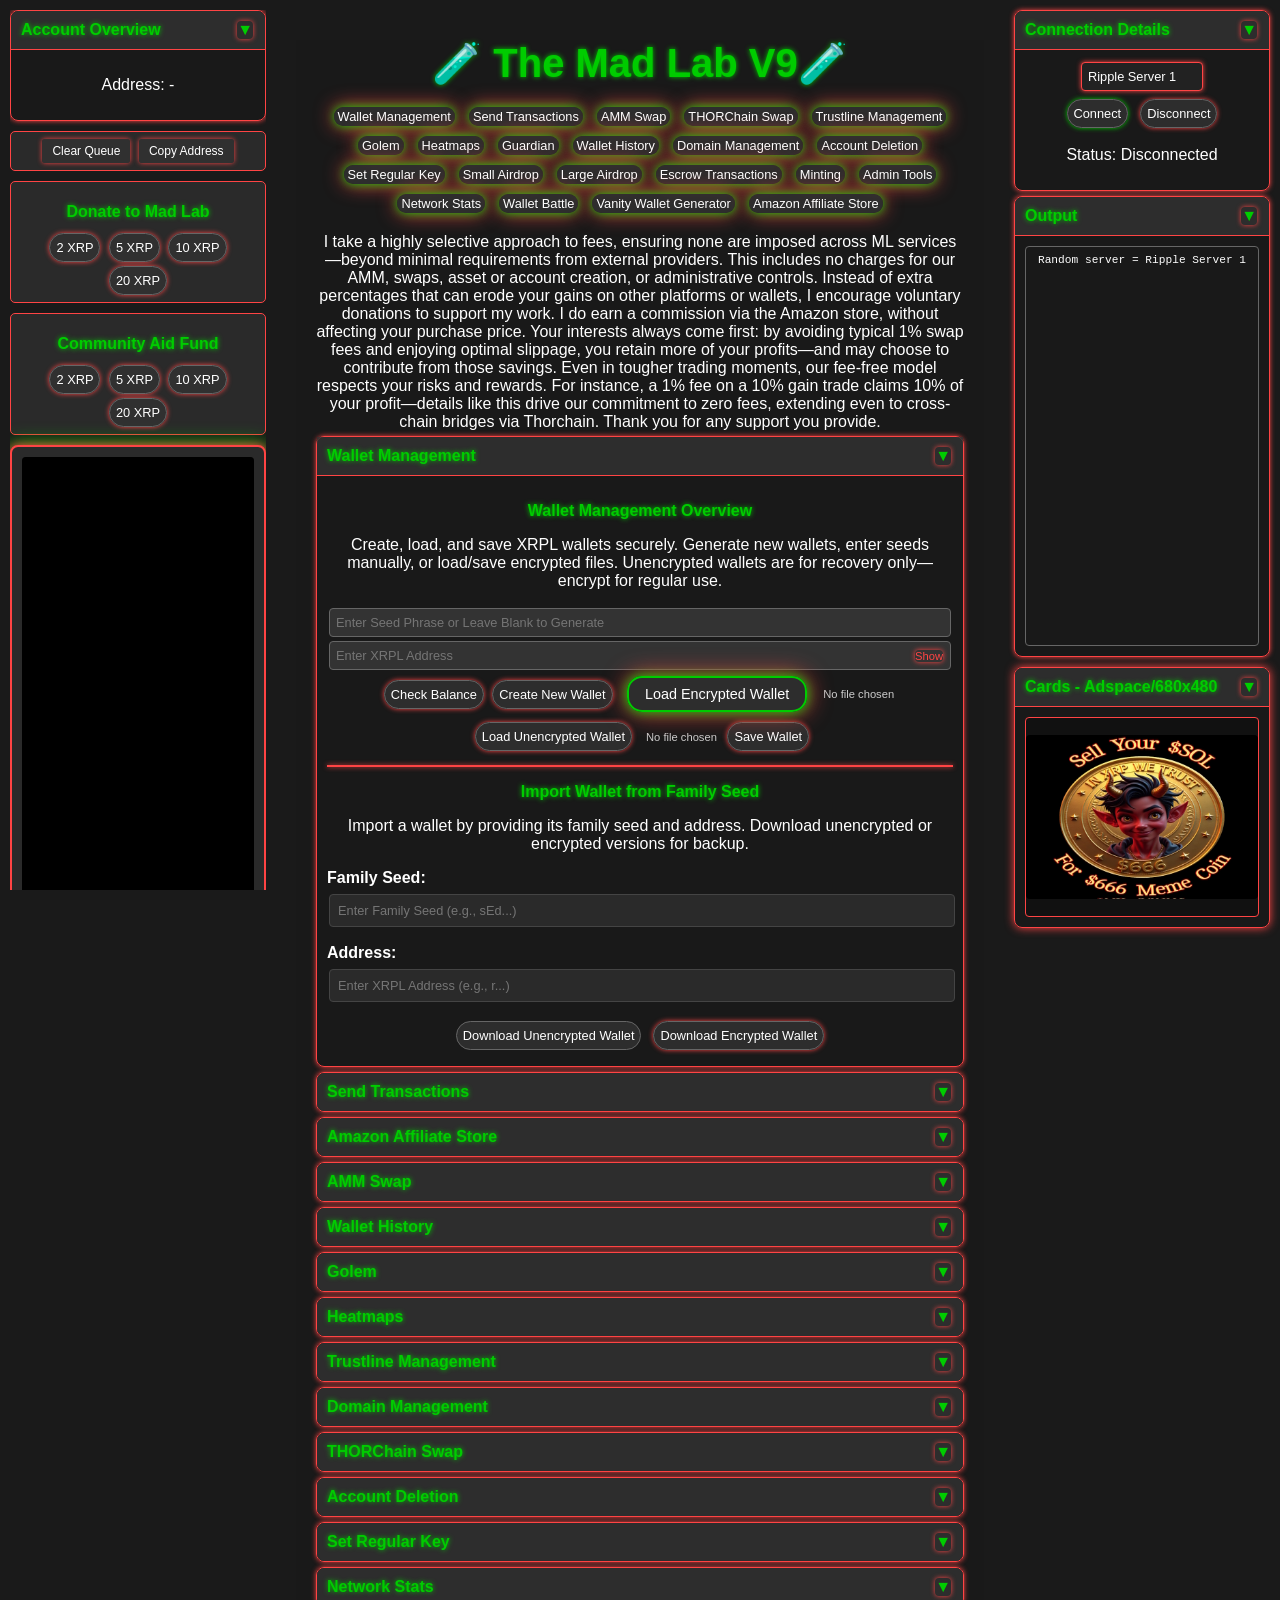
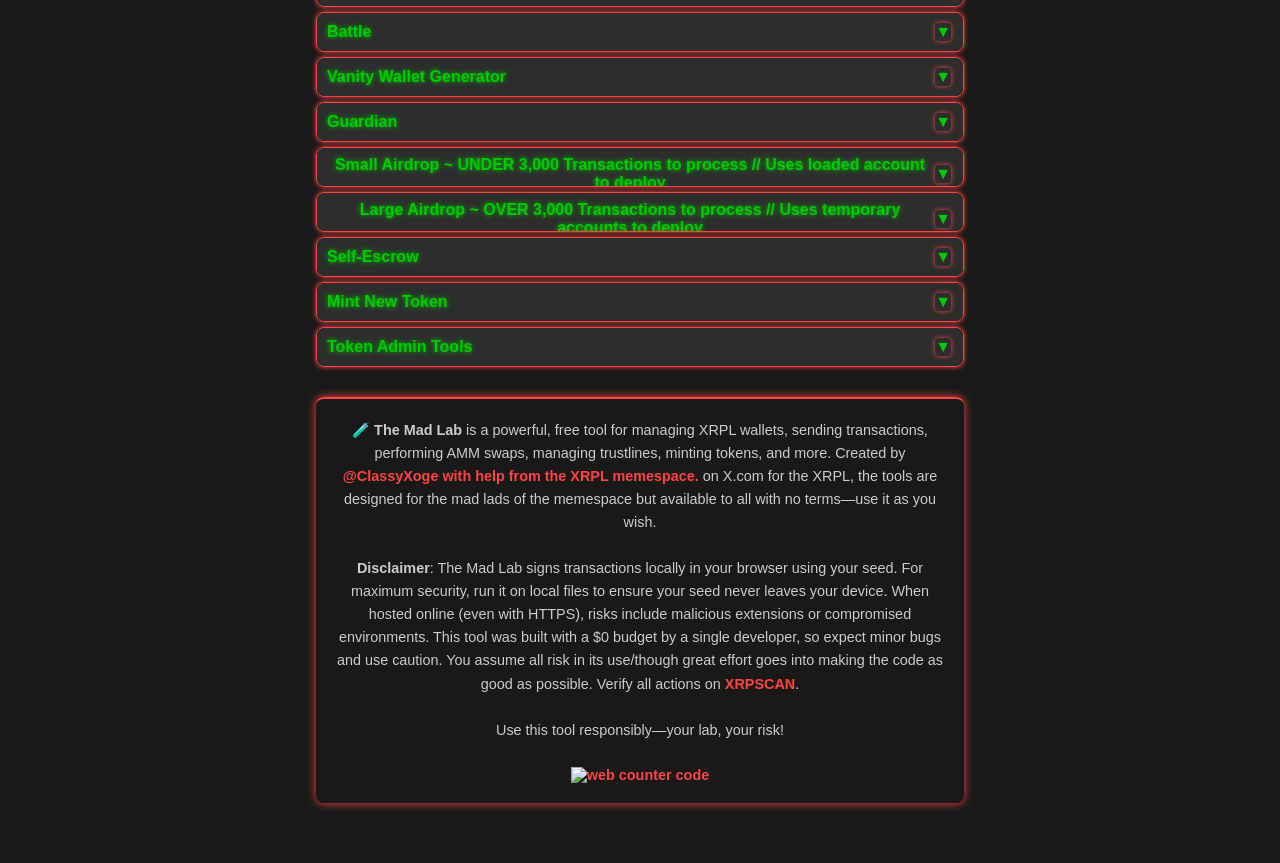
==== commit 65a088eb: "Mad Lab V9 Everything changed. V9 upgrade." ====
--- a/index.html
+++ b/index.html
@@ -1,35 +1,151 @@
 <!DOCTYPE html>
 <html lang="en">
+<link rel="icon" type="image/png" href="styles/test-tube-cursor.png">
+
 <head>
     <meta charset="UTF-8">
     <meta name="viewport" content="width=device-width, initial-scale=1.0">
     <title>The Mad Lab</title>
-    <link rel="stylesheet" href="Styles.css">
-    <script src="xrpl.js"></script>
+    <link rel="stylesheet" href="Styles/Xoge.css" id="theme-stylesheet">
+    <link href="https://fonts.googleapis.com/css2?family=Orbitron:wght@400;700&display=swap" rel="stylesheet">
+    <script src="js/xrpl.js"></script>
     <script src="js/qrcode.min.js"></script>
     <script src="js/argon2-bundled.min.js"></script>
     <script src="js/argon2cypher.js"></script>
 </head>
+
+
+
+<div class="tradingview-widget-container">
+  <div class="tradingview-widget-container__widget"></div>
+  
+  <script type="text/javascript" src="https://s3.tradingview.com/external-embedding/embed-widget-ticker-tape.js" async>
+  {
+  "symbols": [
+    {
+      "proName": "BITSTAMP:XRPUSD",
+      "title": "XRP"
+    },
+    {
+      "proName": "BITSTAMP:XDCUSD",
+      "title": "XDC"
+    },
+    {
+      "proName": "COINBASE:XLMUSD",
+      "title": "XLM"
+    },
+    {
+      "proName": "COINBASE:ALGOUSD",
+      "title": "ALGO"
+    },
+    {
+      "proName": "CRYPTO:RUNEUSD",
+      "title": "Thor.Rune"
+    },
+    {
+      "proName": "BYBIT:HBARUSDT",
+      "title": "Hbar"
+    },
+    {
+      "proName": "BINANCE:BNBUSD",
+      "title": "BNB"
+    },
+    {
+      "proName": "COINBASE:ADAUSD",
+      "title": "ADA"
+    },
+    {
+      "proName": "COINBASE:AVAXUSD",
+      "title": "AVAX"
+    },
+    {
+      "proName": "BITSTAMP:BTCUSD",
+      "title": "BTC"
+    },
+    {
+      "proName": "COINBASE:LTCUSD",
+      "title": "LTC"
+    },
+    {
+      "proName": "BITSTAMP:ETHUSD",
+      "title": "ETH"
+    },
+    {
+      "proName": "TVC:GOLD",
+      "title": "Gold"
+    },
+    {
+      "proName": "TVC:SILVER",
+      "title": "Silver"
+    }
+  ],
+  "colorTheme": "dark",
+  "locale": "en",
+  "largeChartUrl": "",
+  "isTransparent": false,
+  "showSymbolLogo": true,
+  "displayMode": "adaptive"
+}
+  </script>
+</div>
+
+
+
+
 <body>
-    <div class="container">
-        
-        <div class="sidebar-left-container">
-            <div class="sidebar-left" id="account-overview">
-                <div class="section-header" onclick="toggleSection('account-overview')">
-                    <h2>Account Overview</h2>
-                    <button class="toggle-btn">▼</button>
-                </div>
-                <div class="section-content">
-                    <p id="account-address">Address: -</p>
-                    <div class="asset-grid" id="asset-grid"></div>
-                </div>
-            </div>
-            <div class="emergency-clear-container">
-                <button class="red-black-btn emergency-btn" id="emergency-clear-queue" onclick="emergencyClearQueue()">☢️☢️Emergency Clear Queue☢️☢️</button>
-                <hr class="divider-line">
-                <button class="red-black-btn emergency-btn" onclick="resetAllWalletData()">Clean Out All Wallet Data From The Lab</button>
-            </div>
-        </div>
+		<div class="container">
+			<div class="sidebar-left-container">
+				<div class="sidebar-left" id="account-overview">
+		<div class="section-header" onclick="toggleSection('account-overview')">
+			<h2>Account Overview</h2>
+			<button class="toggle-btn">▼</button>
+		</div>
+		<div class="section-content">
+			<p id="account-address">Address: -</p>
+			<div class="asset-grid" id="asset-grid"></div>
+		</div>
+		</div>
+
+        <div class="emergency-clear-container">
+			<button class="red-black-btn emergency-btn" id="emergency-clear-queue" onclick="emergencyClearQueue()">Clear Queue</button>
+			
+			<button class="red-black-btn emergency-btn" onclick="copyAccountAddress()">Copy Address</button>
+		</div>
+		 
+     	 
+		 <div class="emergency-clear-container">
+		  <div class="donation-section">
+		  <h3>Donate to Mad Lab</h3>
+				<button class="red-black-btn" onclick="prepareDonation(2, 'madlab')">2 XRP</button>
+                <button class="red-black-btn" onclick="prepareDonation(5, 'madlab')">5 XRP</button>
+                <button class="red-black-btn" onclick="prepareDonation(10, 'madlab')">10 XRP</button>
+                <button class="red-black-btn" onclick="prepareDonation(20, 'madlab')">20 XRP</button>
+		</div>
+		</div> 
+		<div class="emergency-clear-container">
+		 <div class="giveaway-section">
+		 <h3>Community Aid Fund</h3>
+			    <button class="red-black-btn" onclick="prepareDonation(2, 'giveaway')">2 XRP</button>
+                <button class="red-black-btn" onclick="prepareDonation(5, 'giveaway')">5 XRP</button>
+                <button class="red-black-btn" onclick="prepareDonation(10, 'giveaway')">10 XRP</button>
+                <button class="red-black-btn" onclick="prepareDonation(20, 'giveaway')">20 XRP</button>
+		</div>
+		 	</div>
+		 
+		 
+            
+			<link rel="stylesheet" type="text/css" href="https://letsexchange.io/widget_lets.css">
+			<div class="lets-widget-container" style="margin: 10px 0; width: 100%; max-width: 480px;">
+				<div class="lets-widget" id="lets_widget_l5MhgUKY2cCgkx2J" style="max-width: 480px; height: 480px; width: 100%; box-sizing: border-box;">
+					<iframe src="https://letsexchange.io/v2/widget?affiliate_id=l5MhgUKY2cCgkx2J&is_iframe=true" width="100%" height="100%" frameBorder="0" allow="clipboard-read; clipboard-write"></iframe>
+				</div>
+			</div>
+			<iframe id="simpleswap-frame" name="SimpleSwap Widget" width="288px" height="392px" src="https://simpleswap.io/widget/2b2a2a11-c1d8-414b-9aeb-0e513619799d" frameborder="0"></iframe>
+		</div>
+			
+			
+			
+			<script src="https://letsexchange.io/init_widget.js"></script>
 
         <div class="sidebar-right-container">
             <div class="sidebar-right" id="connection-details">
@@ -39,10 +155,12 @@
                 </div>
                 <div class="section-content">
                     <select id="wss-server">
-                        <option value="wss://bold-nameless-theorem.xrp-mainnet.quiknode.pro/18a6ef4d73ae74bbe1ebaac14ed720eb5460c1e6/">Xoge MadLab Net 1</option>
-                        <option value="wss://red-alien-sheet.xrp-mainnet.quiknode.pro/e94ba53bef6b2794664278cdf61c1f12a201dd0b/">Xoge MadLab Net 2</option>
+                        <!-- <option value="wss://bold-nameless-theorem.xrp-mainnet.quiknode.pro/18a6ef4d73ae74bbe1ebaac14ed720eb5460c1e6/">Xoge MadLab Net 1</option>
+                        <option value="wss://red-alien-sheet.xrp-mainnet.quiknode.pro/e94ba53bef6b2794664278cdf61c1f12a201dd0b/">Xoge MadLab Net 2</option> -->
                         <option value="wss://s1.ripple.com">Ripple Server 1</option>
                         <option value="wss://s2.ripple.com">Ripple Server 2</option>
+						
+						
                     </select>
                     <div class="button-group">
                         <button class="green-btn" onclick="connectWebSocket()">Connect</button>
@@ -80,24 +198,34 @@
         </div>
 
         <div class="header">
-            <h1>🧪 The Mad Lab 🧪</h1>
-            <nav class="nav-bar">
-                <a href="#wallet-management" onclick="expandSection('wallet-management')">Wallet Management</a>
-                <a href="#send-transactions" onclick="expandSection('send-transactions')">Send Transactions</a>
-                <a href="#amm-swap" onclick="expandSection('amm-swap')">AMM Swap</a>
-                <a href="#trustline-management" onclick="expandSection('trustline-management')">Trustline Management</a>
-                <a href="#domain-management" onclick="expandSection('domain-management')">Domain Management</a>
-                <a href="#account-deletion" onclick="expandSection('account-deletion')">Account Deletion</a>
-                <a href="#set-regular-key" onclick="expandSection('set-regular-key')">Set Regular Key</a>
-                <a href="#escrow-transactions" onclick="expandSection('escrow-transactions')">Escrow Transactions</a>
-                <a href="#minting" onclick="expandSection('minting')">Minting</a>
-                <a href="#network-stats" onclick="expandSection('network-stats')">Network Stats</a>
-                <a href="#guardian-tools" onclick="expandSection('guardian-tools')">Guardian Tools</a>
-                <a href="#wallet-battle" onclick="expandSection('wallet-battle')">Wallet Battle</a>
-                <a href="#vanity-wallet-generator" onclick="expandSection('vanity-wallet-generator')">Vanity Wallet Generator</a>
-                <a href="#admin-tools" onclick="expandSection('admin-tools')">Admin Tools</a>
-            </nav>
-        </div>
+    <h1>🧪 The Mad Lab V9🧪</h1>
+   <nav class="nav-bar">
+    <a href="#wallet-management" onclick="expandSection('wallet-management')">Wallet Management</a>
+    <a href="#send-transactions" onclick="expandSection('send-transactions')">Send Transactions</a>
+    <a href="#amm-swap" onclick="expandSection('amm-swap')">AMM Swap</a>
+    <a href="#thorchain-swap" onclick="expandSection('thorchain-swap')">THORChain Swap</a>
+    <a href="#trustline-management" onclick="expandSection('trustline-management')">Trustline Management</a>
+    <a href="#golem" onclick="expandSection('golem')">Golem</a>
+	<a href="#heatmaps" onclick="expandSection('heatmaps')">Heatmaps</a>
+    <a href="#guardian-tools" onclick="expandSection('guardian-tools')">Guardian</a>
+    <a href="#wallet-history" onclick="expandSection('wallet-history')">Wallet History</a>
+    <a href="#domain-management" onclick="expandSection('domain-management')">Domain Management</a>
+    <a href="#account-deletion" onclick="expandSection('account-deletion')">Account Deletion</a>
+    <a href="#set-regular-key" onclick="expandSection('set-regular-key')">Set Regular Key</a>
+    <a href="#small-airdrop-transactions" onclick="expandSection('small-airdrop-transactions')">Small Airdrop</a>
+    <a href="#airdrop-transactions" onclick="expandSection('airdrop-transactions')">Large Airdrop</a>
+    <a href="#escrow-transactions" onclick="expandSection('escrow-transactions')">Escrow Transactions</a>
+    <a href="#minting" onclick="expandSection('minting')">Minting</a>
+    <a href="#admin-tools" onclick="expandSection('admin-tools')">Admin Tools</a>
+    <a href="#network-stats" onclick="expandSection('network-stats')">Network Stats</a>
+    <a href="#wallet-battle" onclick="expandSection('wallet-battle')">Wallet Battle</a>
+    <a href="#vanity-wallet-generator" onclick="expandSection('vanity-wallet-generator')">Vanity Wallet Generator</a>
+    <a href="#amazon-store" onclick="expandSection('amazon-store')">Amazon Affiliate Store</a>
+</nav>
+
+<label>I take a highly selective approach to fees, ensuring none are imposed across ML services—beyond minimal requirements from external providers. This includes no charges for our AMM, swaps, asset or account creation, or administrative controls. Instead of extra percentages that can erode your gains on other platforms or wallets, I encourage voluntary donations to support my work. I do earn a commission via the Amazon store, without affecting your purchase price. Your interests always come first: by avoiding typical 1% swap fees and enjoying optimal slippage, you retain more of your profits—and may choose to contribute from those savings. Even in tougher trading moments, our fee-free model respects your risks and rewards. For instance, a 1% fee on a 10% gain trade claims 10% of your profit—details like this drive our commitment to zero fees, extending even to cross-chain bridges via Thorchain. Thank you for any support you provide.</label>
+
+
 
 
         <div class="password-modal-overlay" id="passwordModal" style="display: none;">
@@ -178,107 +306,141 @@
             </div>
         </div>
 
-        <div class="section minimized" id="send-transactions">
-            <div class="section-header" onclick="toggleSection('send-transactions')">
-                <h2>Send Transactions</h2>
-                <button class="toggle-btn">▼</button>
-            </div>
-            <div class="section-content">
-                <div class="section-description">
-                    <h3 style="color: #00cc00;">Send Transactions Overview</h3>
-                    <p>You may perform normal sending operations in this section. Send is a single transaction and megasend is there just for fun, but will send 5 times the exactly set transaction details. Megasend is fairly useless unless you want to be sure the counterparty notices the transaction and memo, just be sure to split the value you aim to send to 20% of the total intended.</p>
-                </div>
-                <hr class="divider-line">
-                <div class="transaction-options">
-                    <h3>Transaction Details</h3>
-                    <div class="input-group">
-                        <label for="send-asset-dropdown">Asset to Send:</label>
-                        <div class="custom-dropdown" id="send-asset-dropdown">
-                            <div class="dropdown-trigger" onclick="toggleDropdown('send-asset-dropdown')">
-                                <span id="send-asset-display">Select Asset</span>
-                                <span class="dropdown-arrow">▼</span>
-                            </div>
-                            <div class="dropdown-panel" id="send-asset-panel" style="display: none;">
-                                <div class="asset-grid" id="send-asset-grid"></div>
-                            </div>
-                        </div>
-                    </div>
-                    <div class="input-group">
-                        <label for="send-destination">Destination Address:</label>
-                        <input type="text" id="send-destination" placeholder="Destination Address (e.g., r...)">
-                    </div>
-                    <div class="input-group">
-                        <label for="send-amount">Amount:</label>
-                        <input type="text" id="send-amount" placeholder="Amount (e.g., 200 or 1.134891)">
-                        
-                        <div class="percentage-buttons">
-                            <button class="percentage-btn" onclick="setSendPercentage(10)">10%</button>
-                            <button class="percentage-btn" onclick="setSendPercentage(20)">20%</button>
-                            <button class="percentage-btn" onclick="setSendPercentage(30)">30%</button>
-                            <button class="percentage-btn" onclick="setSendPercentage(40)">40%</button>
-                            <button class="percentage-btn" onclick="setSendPercentage(50)">50%</button>
-                            <button class="percentage-btn" onclick="setSendPercentage(60)">60%</button>
-                            <button class="percentage-btn" onclick="setSendPercentage(70)">70%</button>
-                            <button class="percentage-btn" onclick="setSendPercentage(80)">80%</button>
-                            <button class="percentage-btn" onclick="setSendPercentage(90)">90%</button>
-                            <button class="percentage-btn" onclick="setSendPercentage(100)">100%</button>
-                        </div>
-                    </div>
-                    <div class="input-group">
-                        <label for="send-memo">Memo (Optional):</label>
-                        <input type="text" id="send-memo" placeholder="Memo (optional)">
-                    </div>
-                    <div class="input-group">
-                        <label for="send-destination-tag">Destination Tag (Optional):</label>
-                        <input type="number" id="send-destination-tag" placeholder="Destination Tag (e.g., 123456)" min="0" max="4294967295">
-                    </div>
-                    <div class="token-row">
-                        <input type="checkbox" id="schedule-tx-transactions" onchange="toggleScheduleOptions('schedule-tx-transactions', 'schedule-delay-transactions')">
-                        <label for="schedule-tx-transactions">Schedule Transaction</label>
-                        <input type="number" id="schedule-delay-transactions" placeholder="Delay (minutes)" disabled>
-                    </div>
-                    <div class="button-group">
-                        <button class="red-black-btn" id="send-tx-btn" onclick="queueTransaction()">Send</button>
-                        <button class="red-black-btn" id="mega-send-btn" onclick="queueMegaTransaction()">Mega Send x5</button>
-                        <button class="red-black-btn" onclick="checkBalance()">Check Balance</button>
-                    </div>
-                    <div class="donation-link">
-                        <p>The Mad Lab is free, will remain free forever. You may choose to donate if you feel like it.</p>
-                        <a href="#" onclick="populateDonation('rnzr1LEkDktS4N9zccNQZtMZxfWrTz4RHw'); return false;">Click Here to Send Donation to The Mad Lab!</a>
-                    </div>
-                    <p id="address-error-transactions" class="error-message"></p>
-                    <div id="transaction-queue-transactions" class="transaction-queue">
-                        <p>Transaction Queue:</p>
-                        <p>No transactions in queue.</p>
-                    </div>
-                </div>
-                <hr class="divider-line">
-                <h3>To Enable sending LP tokens: You must select the LP asset from the dropdown above in send transactions: Do not fill out any other data in send transactions, next click the button here. This will establish a trustline with the LPool. This must be done on both accounts. Once done, you may share them between the accounts with the use of the send transactions section normally.</h3> 
-                <button class="red-black-btn" onclick="enableLPReceiving()">Enable LP Transactions</button>
-                <hr class="divider-line">
-                <div class="nuke-trustline">
-                    <h3>☢️ Nuke Trustline Zone ☢️</h3>
-                    <p class="instruction-text nuke-warning">
-                        💥 <strong>DANGER:</strong> Removes trustlines by sending all balances to the issuer and setting the limit to 0. Ideal for tiny balances. <strong>XRP cannot be nuked.</strong> Use cautiously!
-                    </p>
-                    <div class="input-group">
-                        <label for="nuke-asset-dropdown">Trustline Asset to Nuke:</label>
-                        <div class="custom-dropdown" id="nuke-asset-dropdown">
-                            <div class="dropdown-trigger" onclick="toggleDropdown('nuke-asset-dropdown')">
-                                <span id="nuke-asset-display">Select Asset</span>
-                                <span class="dropdown-arrow">▼</span>
-                            </div>
-                            <div class="dropdown-panel" id="nuke-asset-panel" style="display: none;">
-                                <div class="asset-grid" id="nuke-asset-grid"></div>
-                            </div>
-                        </div>
-                    </div>
-                    <p id="nuke-asset-balance" class="instruction-text">Current Balance: -</p>
-                    <button class="red-black-btn nuke-btn" onclick="queueNukeTrustline()">💥 Nuke Trustline 💥</button>
-                    <p id="address-error-nuke" class="error-message"></p>
-                </div>
-            </div>
-        </div>        
+<div class="section minimized" id="send-transactions">
+    <div class="section-header" onclick="toggleSection('send-transactions')">
+        <h2>Send Transactions</h2>
+        <button class="toggle-btn">▼</button>
+    </div>
+    <div class="section-content">
+        <div class="section-description">
+            <h3 style="color: #00cc00;">Send Transactions Overview</h3>
+            <p>You may perform normal sending operations in this section. Send is a single transaction and megasend is there just for fun, but will send 5 times the exactly set transaction details. Megasend is fairly useless unless you want to be sure the counterparty notices the transaction and memo, just be sure to split the value you aim to send to 20% of the total intended.</p>
+        </div>
+        <hr class="divider-line">
+        <div class="transaction-options">
+            <h3>Transaction Details</h3>
+            <div class="input-group">
+                <label for="send-asset-dropdown">Asset to Send:</label>
+                <div class="custom-dropdown" id="send-asset-dropdown">
+                    <div class="dropdown-trigger" onclick="toggleDropdown('send-asset-dropdown')">
+                        <span id="send-asset-display">Select Asset</span>
+                        <span class="dropdown-arrow">▼</span>
+                    </div>
+                    <div class="dropdown-panel" id="send-asset-panel" style="display: none;">
+                        <div class="asset-grid" id="send-asset-grid"></div>
+                    </div>
+                </div>
+            </div>
+            <div class="input-group">
+                <label for="send-destination">Destination Address:</label>
+                <input type="text" id="send-destination" placeholder="Destination Address (e.g., r...)">
+            </div>
+            <div class="input-group">
+                <label for="send-amount">Amount:</label>
+                <input type="text" id="send-amount" placeholder="Amount (e.g., 200 or 1.134891)">
+                <div class="percentage-buttons">
+                    <button class="percentage-btn" onclick="setSendPercentage(10)">10%</button>
+                    <button class="percentage-btn" onclick="setSendPercentage(20)">20%</button>
+                    <button class="percentage-btn" onclick="setSendPercentage(30)">30%</button>
+                    <button class="percentage-btn" onclick="setSendPercentage(40)">40%</button>
+                    <button class="percentage-btn" onclick="setSendPercentage(50)">50%</button>
+                    <button class="percentage-btn" onclick="setSendPercentage(60)">60%</button>
+                    <button class="percentage-btn" onclick="setSendPercentage(70)">70%</button>
+                    <button class="percentage-btn" onclick="setSendPercentage(80)">80%</button>
+                    <button class="percentage-btn" onclick="setSendPercentage(90)">90%</button>
+                    <button class="percentage-btn" onclick="setSendPercentage(100)">100%</button>
+                </div>
+            </div>
+            <div class="input-group">
+                <label for="send-memo">Memo (Optional):</label>
+                <input type="text" id="send-memo" placeholder="Memo (optional)">
+            </div>
+            <div class="input-group">
+                <label for="send-destination-tag">Destination Tag (Optional):</label>
+                <input type="number" id="send-destination-tag" placeholder="Destination Tag (e.g., 123456)" min="0" max="4294967295">
+            </div>
+            <div class="token-row">
+                <input type="checkbox" id="schedule-tx-transactions" onchange="toggleScheduleOptions('schedule-tx-transactions', 'schedule-delay-transactions')">
+                <label for="schedule-tx-transactions">Schedule Transaction</label>
+                <input type="number" id="schedule-delay-transactions" placeholder="Delay (minutes)" disabled>
+            </div>
+            <div class="button-group">
+                <button class="red-black-btn" id="send-tx-btn" onclick="queueTransaction()">Send</button>
+                <button class="red-black-btn" id="mega-send-btn" onclick="queueMegaTransaction()">Mega Send x5</button>
+                <button class="red-black-btn" onclick="checkBalance()">Check Balance</button>
+            </div>
+            <div class="donation-link">
+                <p>The Mad Lab is free, will remain free forever. You may choose to donate if you feel like it.</p>
+                <a href="#" onclick="populateDonation('rpnD69VR4imKrNFvQyTfz9vq25ZpPYn63A'); return false;">Click Here to Send Donation to The Mad Lab!</a>
+            </div>
+            <p id="address-error-transactions" class="error-message"></p>
+            <div id="transaction-queue-transactions" class="transaction-queue">
+                <p>Transaction Queue:</p>
+                <p>No transactions in queue.</p>
+            </div>
+        </div>
+        <hr class="divider-line">
+        <h3>To Enable sending LP tokens: You must select the LP asset from the dropdown above in send transactions: Do not fill out any other data in send transactions, next click the button here. This will establish a trustline with the LPool. This must be done on both accounts. Once done, you may share them between the accounts with the use of the send transactions section normally.</h3>
+        <button class="red-black-btn" onclick="enableLPReceiving()">Enable LP Transactions</button>
+        <hr class="divider-line">
+        <h3>To Disable sending LP tokens: Select the LP asset from the dropdown above, then click the button below to remove the trustline. Ensure any remaining LP tokens are withdrawn, TL will only close when tokens are fully drained from your amm position.</h3>
+        <button class="red-black-btn" onclick="disableLPReceiving()">Disable LP Transactions</button>
+        <hr class="divider-line">
+        <div class="nuke-trustline">
+            <h3>☢️ Nuke Trustline Zone ☢️</h3>
+            <p class="instruction-text nuke-warning">
+                💥 <strong>DANGER:</strong> Removes trustlines by sending all balances to the issuer and setting the limit to 0. Ideal for tiny balances. <strong>XRP cannot be nuked.</strong> Use cautiously!
+            </p>
+            <div class="input-group">
+                <label for="nuke-asset-dropdown">Trustline Asset to Nuke:</label>
+                <div class="custom-dropdown" id="nuke-asset-dropdown">
+                    <div class="dropdown-trigger" onclick="toggleDropdown('nuke-asset-dropdown')">
+                        <span id="nuke-asset-display">Select Asset</span>
+                        <span class="dropdown-arrow">▼</span>
+                    </div>
+                    <div class="dropdown-panel" id="nuke-asset-panel" style="display: none;">
+                        <div class="asset-grid" id="nuke-asset-grid"></div>
+                    </div>
+                </div>
+            </div>
+            <p id="nuke-asset-balance" class="instruction-text">Current Balance: -</p>
+            <button class="red-black-btn nuke-btn" onclick="queueNukeTrustline()">💥 Nuke Trustline 💥</button>
+            <p id="address-error-nuke" class="error-message"></p>
+        </div>
+    </div>
+</div>      
+
+		<div class="section minimized" id="amazon-store">
+    <div class="section-header" onclick="toggleSection('amazon-store')">
+        <h2>Amazon Affiliate Store</h2>
+        <button class="toggle-btn">▼</button>
+    </div>
+    <div class="section-content">
+        <div class="section-description">
+            <h3 style="color: #00cc00;">Amazon Blockchain Store Overview</h3>
+            <p>Explore blockchain and crypto-related products across various categories. Click on product links to visit Amazon and make purchases. Powered by affiliate links to support The Mad Lab.</p>
+        </div>
+        <hr class="divider-line">
+        <div class="amazon-store-controls">
+            <h3>Product Categories</h3>
+            <div class="category-tabs">
+				<button class="category-tab" onclick="showCategory('wallet')">Wallet Security</button>
+				<button class="category-tab" onclick="showCategory('hardware')">Hardware</button>
+                <button class="category-tab" onclick="showCategory('sfe')">Survival/Fitness/Everyday Carry(EDC)</button>
+				<button class="category-tab" onclick="showCategory('xrp')">Xrp</button>
+				<button class="category-tab" onclick="showCategory('toys')">Toys</button>
+				<button class="category-tab active" onclick="showCategory('xoge')">Xoge</button>
+				<button class="category-tab" onclick="showCategory('sigma')">Sigma</button>
+				<button class="category-tab" onclick="showCategory('xmojis')">Xmojis</button>
+                
+            </div>
+            <div id="amazon-products" class="product-grid">
+                
+            </div>
+            <p id="amazon-error" class="error-message"></p>
+        </div>
+			</div>
+				</div>
 
         <div class="section minimized" id="amm-swap">
             <div class="section-header" onclick="toggleSection('amm-swap')">
@@ -429,24 +591,27 @@
                         </div>
                     </div>
                     <div class="lp-subsection" id="lp-withdraw">
-                        <div class="lp-subsection-header" onclick="toggleLPSection('lp-withdraw')">
-                            <h4>Withdraw from Pool</h4>
-                            <button class="toggle-btn">▼</button>
-                        </div>
-                        <div class="lp-subsection-content">
-                            <p class="lp-description">Remove your share from the pool. Adjust the slider to set the number of LP tokens to withdraw. The pool will return assets in a balanced 50/50 value split.</p>
-                            <div class="input-group">
-                                <label for="lp-amount-withdraw">LP Tokens to Withdraw:</label>
-                                <input type="text" id="lp-amount-withdraw" placeholder="0" readonly>
-                            </div>
-                            <div class="input-group">
-                                <label for="lp-withdraw-slider">Withdraw Percentage:</label>
-                                <input type="range" id="lp-withdraw-slider" min="0" max="100" value="0">
-                                <span id="lp-withdraw-percentage">0%</span>
-                            </div>
-                            <button class="red-black-btn lp-action-btn" onclick="queueLPWithdraw()">Withdraw</button>
-                        </div>
-                    </div>
+						<div class="lp-subsection-header" onclick="toggleSubsection('lp-withdraw')">
+							<h4>Withdraw from Pool</h4>
+							<button class="toggle-btn">▼</button>
+						</div>
+						<div class="lp-subsection-content">
+							<p class="lp-description">Remove your share from the pool. Adjust the slider to set the number of LP tokens to withdraw. The pool will return assets in a balanced 50/50 value split. Use 'Withdraw All' to redeem all LP tokens and close your position.</p>
+							<div class="input-group">
+								<label for="lp-amount-withdraw">LP Tokens to Withdraw:</label>
+								<input type="text" id="lp-amount-withdraw" placeholder="0" readonly>
+							</div>
+							<div class="input-group">
+								<label for="lp-withdraw-slider">Withdraw Percentage:</label>
+								<input type="range" id="lp-withdraw-slider" min="0" max="100" value="0">
+								<span id="lp-withdraw-percentage">0%</span>
+							</div>
+							<div class="button-group">
+								<button class="red-black-btn lp-action-btn" onclick="queueLPWithdraw()">Withdraw</button>
+								<button class="red-black-btn lp-action-btn" onclick="queueLPWithdrawAll()">Withdraw All</button>
+							</div>
+						</div>
+					</div>
                     <div class="lp-subsection" id="lp-vote">
                         <div class="lp-subsection-header" onclick="toggleLPSection('lp-vote')">
                             <h4>Vote on Trading Fee</h4>
@@ -474,79 +639,280 @@
                 </div>
             </div>
         </div>
-
-        <div class="section minimized" id="guardian-tools">
-            <div class="section-header" onclick="toggleSection('guardian-tools')">
-                <h2>Guardian Tools</h2>
-                <button class="toggle-btn">▼</button>
-            </div>
-            <div class="section-content">
-                <div class="section-description">
-                    <h3 style="color: #00cc00;">Guardian Tools Overview</h3>
-                    <p>Monitor asset pairs and automatically sell Asset A to buy Asset B when the price of Asset B relative to Asset A changes by the specified percentage (e.g., -0.01% for a slight price drop). Set the balance to swap and slippage tolerance. Guardian checks prices every 60 seconds and queues transactions when conditions are met. Results are logged below and persist until page reload.</p>
-                </div>
-                <hr class="divider-line">
-                <div class="guardian-controls">
-                    <h3>Configure Guardian Rule</h3>
-                    <div class="input-group">
-                        <label>Asset A:</label>
-                        <div class="custom-dropdown" id="guardian-asset1-dropdown">
-                            <div class="dropdown-trigger" onclick="toggleDropdown('guardian-asset1-dropdown')">
-                                <span id="guardian-asset1-display">XRP</span>
-                                <span class="dropdown-arrow">▼</span>
-                            </div>
-                            <div class="dropdown-panel" id="guardian-asset1-panel" style="display: none;">
-                                <div class="asset-grid" id="guardian-asset1-grid"></div>
-                            </div>
-                        </div>
-                    </div>
-                    <div class="input-group">
-                        <label>Asset B:</label>
-                        <div class="custom-dropdown" id="guardian-asset2-dropdown">
-                            <div class="dropdown-trigger" onclick="toggleDropdown('guardian-asset2-dropdown')">
-                                <span id="guardian-asset2-display">Xoge</span>
-                                <span class="dropdown-arrow">▼</span>
-                            </div>
-                            <div class="dropdown-panel" id="guardian-asset2-panel" style="display: none;">
-                                <div class="asset-grid" id="guardian-asset2-grid"></div>
-                            </div>
-                        </div>
-                    </div>
-                    <div class="button-group">
-                        <button class="red-black-btn" onclick="guardianCheckPoolPrice()">Get Current Price</button>
-                    </div>
-                    <div id="guardian-pool-info" class="swap-info">
-                        <p>Current Price: -</p>
-                        <p>Starting Price: -</p>
-                    </div>
-                    <div class="input-group">
-                        <label>Price Change of Asset B (%):</label>
-                        <input type="range" id="guardian-price-slider" min="-10" max="10" step="0.01" value="0" oninput="updateGuardianPriceDisplay()">
-                        <span id="guardian-price-percentage">0.00%</span>
-                    </div>
-                    <div class="input-group">
-                        <label>Balance to Swap (%):</label>
-                        <input type="range" id="guardian-balance-slider" min="0" max="100" value="0" oninput="updateGuardianBalanceDisplay()">
-                        <span id="guardian-balance-percentage">0%</span>
-                    </div>
-                    <div class="input-group">
-                        <label>Slippage Tolerance (%):</label>
-                        <input type="range" id="guardian-slippage-slider" min="0.1" max="5" step="0.1" value="1" oninput="updateGuardianSlippageDisplay()">
-                        <span id="guardian-slippage-percentage">1.00%</span>
-                    </div>
-                    <div class="button-group">
-                        <button class="green-btn" onclick="addGuardianRule()">Confirm Rule</button>
-                    </div>
-                    <p id="guardian-error" class="error-message"></p>
-                    <div id="guardian-queue" class="transaction-queue">
-                        <p>Watched Assets:</p>
-                        <p>No assets being watched.</p>
-                    </div>
-                    <hr class="divider-line">
-                    <div class="guardian-output" id="guardian-output"></div>
-                </div>
-            </div>
-        </div>
+<section id="wallet-history" class="section minimized">
+    <div class="section-header" onclick="toggleSection('wallet-history')">
+        <h2>Wallet History</h2>
+        <button class="toggle-btn">▼</button>
+    </div>
+    <div class="section-content">
+        <p class="section-description">View transaction history for your wallet or any XRPL address. Transactions link to XRPSCAN. Mad Lab: No Fees, We're the Good Guys!</p>
+        <div class="wallet-history-controls">
+            <label for="history-address">XRPL Address:</label>
+            <input type="text" id="history-address" placeholder="Enter XRPL address" value="">
+            <button class="green-btn" onclick="loadMyAddress()">Load My Address</button>
+        </div>
+        <div class="button-group">
+            <button class="green-btn" onclick="fetchTransactionHistory()">Fetch History</button>
+            <button class="red-black-btn" onclick="clearTransactionHistory()">Clear</button>
+        </div>
+        <p id="address-error-history" class="error-message"></p>
+        <div id="transaction-history-legend" class="wallet-history-legend">
+            <p>Legend: <span class="legend-xrp">XRP (Multicolor)</span> | <span class="legend-asset">Tokens (Green)</span> | <span class="legend-trustline">Trustlines (Orange)</span> | <span class="legend-escrow">Escrow (Purple)</span> | <span class="legend-amm">AMM (Teal)</span> | <span class="legend-unclassified">Other (Gray)</span></p>
+            <p>Notation: +IN/-OUT indicates direction, +asset/-asset shows net change.</p>
+        </div>
+        <div id="account-summary" class="wallet-history-summary">
+            <h3>Account Summary</h3>
+            <p><strong>Xaman Fees Paid:</strong> 0.0 XRP</p>
+            <p><strong>Ledger Fees Paid:</strong> 0.001168 XRP</p>
+            <p><strong>Current Balance of Service Fees Account:</strong> <a href="https://xrpscan.com/account/ryouhapPYV5KNHmFUKrjNqsjxhnxvQiVt" target="_blank" class="wallet-history-address-link">2,582.017173 XRP</a></p>
+        </div>
+        <div id="transaction-total" class="wallet-history-total">
+            <p>Total to ryouhapPYV5KNHmFUKrjNqsjxhnxvQiVt: 0 XRP</p>
+        </div>
+        <div id="transaction-history" class="wallet-history-transactions">
+            <p>No transaction history loaded.</p>
+        </div>
+        <div id="service-fees-summary" class="wallet-history-fees">
+            <p>Total Fees: 0 XRP (as of 10:58 PM PDT, 06/20/2025)</p>
+        </div>
+    </div>
+</section>
+
+
+<div class="section minimized" id="golem">
+    <div class="section-header" onclick="toggleSection('golem')">
+        <h2>Golem</h2>
+        <button type="button" class="toggle-btn" aria-label="Toggle Golem section">▼</button>
+    </div>
+    <div class="section-content">
+        <div class="section-description">
+            <h3 style="color: #00cc00;">Golem Price Tracker Overview</h3>
+            <p>Track up to 10 XRPL token pairs with real-time AMM pool data, including price, TVL, and reserves. Monitor XRP/RLUSD for USD value. View trends, % changes, and charts. Sound alerts for price movements.</p>
+        </div>
+        <hr class="divider-line">
+        <div class="golem-controls">
+            <h3>Add Token Pair to Track</h3>
+            <div class="input-group asset-selection">
+                <label for="golem-base-asset-display">Base Asset:</label>
+                <div class="custom-dropdown" id="golem-base-asset-dropdown">
+                    <div class="dropdown-trigger" onclick="toggleDropdown('golem-base-asset-dropdown')" aria-label="Select base asset" aria-expanded="false">
+                        <span id="golem-base-asset-display" data-value="XRP" data-hex="XRP" data-issuer="" data-is-lp="false">
+                            <img src="./icons/XRP.png" alt="XRP" class="asset-icon"> XRP
+                        </span>
+                        <span class="dropdown-arrow">▼</span>
+                    </div>
+                    <div class="dropdown-panel" id="golem-base-asset-panel" style="display: none;">
+                        <div class="asset-grid" id="golem-base-asset-grid">
+                            <div class="no-assets" style="display: none; padding: 10px; color: #ff4444;">No assets available</div>
+                        </div>
+                    </div>
+                </div>
+            </div>
+            <div class="input-group asset-selection">
+                <label for="golem-quote-asset-display">Quote Asset:</label>
+                <div class="custom-dropdown" id="golem-quote-asset-dropdown">
+                    <div class="dropdown-trigger" onclick="toggleDropdown('golem-quote-asset-dropdown')" aria-label="Select quote asset" aria-expanded="false">
+                        <span id="golem-quote-asset-display" data-value="$Xoge" data-hex="586F676500000000000000000000000000000000" data-issuer="rJMtvf5B3GbuFMrqybh5wYVXEH4QE8VyU1" data-is-lp="false">
+                            <img src="./icons/$Xoge-rJMtvf5B3GbuFMrqybh5wYVXEH4QE8VyU1.png" alt="$Xoge" class="asset-icon"> $Xoge
+                        </span>
+                        <span class="dropdown-arrow">▼</span>
+                    </div>
+                    <div class="dropdown-panel" id="golem-quote-asset-panel" style="display: none;">
+                        <div class="asset-grid" id="golem-quote-asset-grid">
+                            <div class="no-assets" style="display: none; padding: 10px; color: #ff4444;">No assets available</div>
+                        </div>
+                    </div>
+                </div>
+            </div>
+            <div class="input-group">
+                <label for="alert-threshold">Price Alert Threshold (%):</label>
+                <input type="number" id="alert-threshold" min="0.001" max="10" step="0.001" value="1.00" placeholder="0.001 to 10" aria-label="Price alert threshold percentage">
+            </div>
+            <div class="button-group">
+                <button type="button" class="green-btn" onclick="handleAddGolemPair()" aria-label="Add token pair">Add Pair</button>
+                <button type="button" class="red-black-btn" onclick="startGolemTracking()" aria-label="Start price tracking">Start Tracking</button>
+                <button type="button" class="red-black-btn" onclick="stopGolemTracking()" aria-label="Stop price tracking">Stop Tracking</button>
+                <button type="button" class="red-black-btn" onclick="clearGolemHistory()" aria-label="Clear tracking history">Clear History</button>
+                <button type="button" class="red-black-btn" onclick="addAccountAssetsToGolem()" aria-label="Add account assets to tracking">Add Account Assets</button>
+            </div>
+            <div class="golem-tracked-pairs">
+                <div class="golem-account-value" id="golem-account-value" style="color: #00cc00; font-size: 1rem; margin-bottom: 10px;">
+                    Current Account Value: Will populate after golem starts to work on various assets
+                </div>
+                <div class="golem-account-assets" id="golem-account-assets" style="color: #00cc00; font-size: 1rem; margin-bottom: 10px;">
+                </div>
+                <h3>Tracked Pairs</h3>
+                <div class="pair-headers">
+                    <div class="pair-header">Pair</div>
+                    <div class="pair-header">Price</div>
+                    <div class="pair-header">% Change (Initial)</div>
+                    <div class="pair-header">% Change (Last)</div>
+                    <div class="pair-header">TVL (USD)</div>
+                    <div class="pair-header">Pool Reserves</div>
+                    <div class="pair-header">Actions</div>
+                </div>
+                <div id="golem-pairs-container"></div>
+            </div>
+            <div class="golem-output">
+                <div class="button-group">
+                    <button type="button" class="red-black-btn" onclick="clearGolemAlerts()" aria-label="Clear alerts">Clear Alerts</button>
+                </div>
+                <div class="output-box" id="golem-log"></div>
+            </div>
+            <p id="golem-error" class="error-message"></p>
+        </div>
+    </div>
+</div>
+
+
+		<div class="section minimized" id="heatmaps">
+    <div class="section-header" onclick="toggleSection('heatmaps')">
+        <h2>Heatmaps</h2>
+        <button class="toggle-btn">▼</button>
+    </div>
+    <div class="section-content">
+        <div class="section-description">
+            <h3 style="color: #00cc00;">Heatmaps Overview</h3>
+            <p>View various market heatmaps from TradingView, including Stock, ETF, Forex, and Crypto, along with real-time economic data from usdebtclock.org.</p>
+        </div>
+        
+        <h3>Crypto Coins Heatmap</h3>
+        <div class="tradingview-widget-container">
+            <div class="tradingview-widget-container__widget"></div>
+            <script type="text/javascript" src="https://s3.tradingview.com/external-embedding/embed-widget-crypto-coins-heatmap.js" async>
+            {
+                "dataSource": "Crypto",
+                "blockSize": "market_cap_calc",
+                "blockColor": "24h_close_change|5",
+                "locale": "en",
+                "symbolUrl": "",
+                "colorTheme": "dark",
+                "hasTopBar": false,
+                "isDataSetEnabled": false,
+                "isZoomEnabled": true,
+                "hasSymbolTooltip": true,
+                "isMonoSize": false,
+                "width": "100%",
+                "height": "400"
+            }
+            </script>
+        </div>
+        <hr>
+
+        <h3>ETF Heatmap</h3>
+        <div class="tradingview-widget-container">
+            <div class="tradingview-widget-container__widget"></div>
+            <script type="text/javascript" src="https://s3.tradingview.com/external-embedding/embed-widget-etf-heatmap.js" async>
+            {
+                "dataSource": "AllUSEtf",
+                "blockSize": "volume",
+                "blockColor": "change",
+                "grouping": "asset_class",
+                "locale": "en",
+                "symbolUrl": "",
+                "colorTheme": "dark",
+                "hasTopBar": false,
+                "isDataSetEnabled": false,
+                "isZoomEnabled": true,
+                "hasSymbolTooltip": true,
+                "isMonoSize": false,
+                "width": "100%",
+                "height": "400"
+            }
+            </script>
+        </div>
+        <hr>
+
+        <h3>Stock Heatmap</h3>
+        <div class="tradingview-widget-container">
+            <div class="tradingview-widget-container__widget"></div>
+            <script type="text/javascript" src="https://s3.tradingview.com/external-embedding/embed-widget-stock-heatmap.js" async>
+            {
+                "dataSource": "SPX500",
+                "blockSize": "market_cap_basic",
+                "blockColor": "change",
+                "grouping": "sector",
+                "locale": "en",
+                "symbolUrl": "",
+                "colorTheme": "dark",
+                "exchanges": [],
+                "hasTopBar": false,
+                "isDataSetEnabled": false,
+                "isZoomEnabled": true,
+                "hasSymbolTooltip": true,
+                "isMonoSize": false,
+                "width": "100%",
+                "height": "400"
+            }
+            </script>
+        </div>
+        <hr>
+
+        <h3>Forex Cross Rates</h3>
+        <div class="tradingview-widget-container">
+            <div class="tradingview-widget-container__widget"></div>
+            <script type="text/javascript" src="https://s3.tradingview.com/external-embedding/embed-widget-forex-cross-rates.js" async>
+            {
+                "colorTheme": "dark",
+                "isTransparent": false,
+                "locale": "en",
+                "currencies": [
+                    "EUR",
+                    "USD",
+                    "JPY",
+                    "GBP",
+                    "CHF",
+                    "AUD",
+                    "CAD",
+                    "NZD",
+                    "CNY"
+                ],
+                "backgroundColor": "#0F0F0F",
+                "width": "100%",
+                "height": "400"
+            }
+            </script>
+        </div>
+        <hr>
+
+        <h3>Forex Heat Map</h3>
+        <div class="tradingview-widget-container">
+            <div class="tradingview-widget-container__widget"></div>
+            <script type="text/javascript" src="https://s3.tradingview.com/external-embedding/embed-widget-forex-heat-map.js" async>
+            {
+                "colorTheme": "dark",
+                "isTransparent": false,
+                "locale": "en",
+                "currencies": [
+                    "EUR",
+                    "USD",
+                    "JPY",
+                    "GBP",
+                    "CHF",
+                    "AUD",
+                    "CAD",
+                    "NZD",
+                    "CNY"
+                ],
+                "backgroundColor": "#0F0F0F",
+                "width": "100%",
+                "height": "400"
+            }
+            </script>
+        </div>
+        <hr>
+
+        <h3>U.S. National Debt Clock</h3>
+        <div class="tradingview-widget-container">
+            <div class="tradingview-widget-container__widget">
+                <iframe src="https://usdebtclock.org" width="100%" height="800" frameborder="0" scrolling="yes" style="border: 1px solid #ff4444; border-radius: 8px; max-width: 100%; overflow: hidden;"></iframe>
+            </div>
+            <p style="color: #ccc; font-size: 0.8rem;">Note: This iframe displays real-time economic data from usdebtclock.org, including national debt and related metrics. Content is scaled to fit and may require scrolling if content exceeds the frame.</p>
+        </div>
+    </div>
+</div>
+
+
 
         <div class="section minimized" id="trustline-management">
             <div class="section-header" onclick="toggleSection('trustline-management')">
@@ -625,6 +991,76 @@
                 </div>
             </div>
         </div>
+
+		
+<div class="section minimized" id="thorchain-swap">
+    <div class="section-header" onclick="toggleSection('thorchain-swap')">
+        <h2>THORChain Swap</h2>
+        <button class="toggle-btn">▼</button>
+    </div>
+    <div class="section-content">
+        <div class="section-description">
+            <h3 style="color: #00cc00;">THORChain Swap Overview</h3>
+            <p>Bridge XRP to other chains via THORChain. Select a buy asset, and fetch a quote. Check the destination chain's wallet to confirm funds arrival.</p>
+        </div>
+        <hr class="divider-line">
+        <div class="swap-tokens">
+            <h3>Swap Details</h3>
+            <div class="input-group">
+                <label for="thorchain_source_address">Source Address (XRP):</label>
+                <input type="text" id="thorchain_source_address" placeholder="Enter XRP Address (e.g., r...)">
+                <button class="green-btn" onclick="thorchain_loadMyAddress()">Load My Address</button>
+            </div>
+            <div class="input-group">
+                <label for="thorchain_destination_address">Destination Address:</label>
+                <input type="text" id="thorchain_destination_address" placeholder="Enter Destination Address (e.g., bc1q... for BTC)">
+            </div>
+           <div class="input-group">
+                <label for="thorchain_buy_asset">Buy Asset:</label>
+                <select id="thorchain_buy_asset">
+                    <option value="">Select Asset</option>
+                    <option value="AVAX.AVAX">AVAX</option>
+                    <option value="AVAX.USDC-0xb97ef9ef8734c71904d8002f8b6bc66dd9c48a6e">AVAX.USDC</option>
+                    <option value="BASE.BASE">BASE</option>
+                    <option value="BCH.BCH">BCH</option>
+                    <option value="BNB.BNB">BNB</option>
+                    <option value="BNB.BUSD-BD1">BNB.BUSD</option>
+                    <option value="BTC.BTC">BTC</option>
+                    <option value="DOGE.DOGE">DOGE</option>
+                    <option value="ETH.ETH">ETH</option>
+                    <option value="ETH.USDC-0xa0b86991c6218b36c1d19d4a2e9eb0ce3606eb48">ETH.USDC</option>
+                    <option value="ETH.USDT-0xdac17f958d2ee523a2206206994597c13d831ec7">ETH.USDT</option>
+                    <option value="GAIA.ATOM">GAIA</option>
+                    <option value="LTC.LTC">LTC</option>
+                    <option value="THOR.RUNE">THOR</option>
+                </select>
+            </div>
+
+
+            <div class="input-group">
+                <label for="thorchain_sell_amount">Sell Amount (XRP):</label>
+                <input type="number" id="thorchain_sell_amount" placeholder="e.g., 10" min="0" step="any">
+            </div>
+            <div class="token-row">
+                <input type="checkbox" id="thorchain_include_tx" checked>
+                <label for="thorchain_include_tx">Include Transaction Details</label>
+            </div>
+            <div class="button-group">
+                <button class="red-black-btn" onclick="thorchain_fetchQuote()">Fetch Quote</button>
+                <button class="red-black-btn" id="thorchain_execute_btn" onclick="thorchain_executeSwap()" disabled>Execute Swap</button>
+                <button class="red-black-btn" onclick="checkBalance()">Check Balance</button>
+            </div>
+            <div id="thorchain_quote_result" class="swap-result">
+                <p>Quote Result: -</p>
+            </div>
+            <p id="thorchain_error" class="error-message"></p>
+            <div id="thorchain_queue" class="transaction-queue">
+                <p>Transaction Queue:</p>
+                <p>No transactions in queue.</p>
+            </div>
+        </div>
+    </div>
+</div>
 
         <div class="section minimized" id="account-deletion">
             <div class="section-header" onclick="toggleSection('account-deletion')">
@@ -746,7 +1182,7 @@
 
         <div class="section minimized" id="wallet-battle">
             <div class="section-header" onclick="toggleSection('wallet-battle', event)">
-                <h2>💥 Wallet Battle Simulator 💥</h2>
+                <h2>Battle</h2>
                 <button class="toggle-btn">▼</button>
             </div>
             <div class="section-content">
@@ -839,7 +1275,8 @@
                 <p id="address-error-battle" class="error-message"></p>
             </div>
         </div>
-        
+		
+				
         <div class="section minimized" id="vanity-wallet-generator">
             <div class="section-header" onclick="toggleSection('vanity-wallet-generator', event)">
                 <h2>Vanity Wallet Generator</h2>
@@ -862,8 +1299,8 @@
                         </label>
                     </div>
                     <div class="input-group" onclick="event.stopPropagation()">
-                        <label for="speed-input">Generation Speed (ms, default 50):</label>
-                        <input type="number" id="speed-input" value="50" min="1" max="5000">
+                        <label for="speed-input">Generation Speed (ms, default 20):</label>
+                        <input type="number" id="speed-input" value="20" min="1" max="5000">
                     </div>
                     <div class="button-group">
                         <button class="red-black-btn" onclick="generateVanityWallets()">Generate Wallets (10)</button>
@@ -883,7 +1320,575 @@
                 <p id="address-error-vanity" class="error-message"></p>
             </div>
         </div>
+
+
+
+
+<div class="section minimized" id="guardian-tools">
+    <div class="section-header" onclick="toggleSection('guardian-tools')">
+        <h2>Guardian</h2>
+        <button type="button" class="toggle-btn" aria-label="Toggle Guardian section">▼</button>
+    </div>
+    <div class="section-content">
+        <div class="section-description">
+            <h3 style="color: #00cc00;">Guardian Overview</h3>
+            <p>Set stop losses and take profit limits for XRPL token pairs using real-time AMM pool data. Monitor price changes and automatically queue swaps when thresholds are met.</p>
+        </div>
+        <hr class="divider-line">
+        <div class="guardian-controls">
+            <h3>Set Guardian Rule</h3>
+            <div class="input-group asset-selection">
+                <label for="guardian-asset1-display">Asset to Sell (Input):</label>
+                <div class="custom-dropdown" id="guardian-asset1-dropdown">
+                    <div class="dropdown-trigger" onclick="toggleDropdown('guardian-asset1-dropdown')" aria-label="Select input asset" aria-expanded="false">
+                        <span id="guardian-asset1-display" data-value="XRP" data-hex="XRP" data-issuer="" data-is-lp="false">
+                            <img src="./icons/XRP.png" alt="XRP" class="asset-icon"> XRP
+                        </span>
+                        <span class="dropdown-arrow">▼</span>
+                    </div>
+                    <div class="dropdown-panel" id="guardian-asset1-panel" style="display: none;">
+                        <div class="asset-grid" id="guardian-asset1-grid">
+                            <div class="no-assets" style="display: none; padding: 10px; color: #ff4444;">No assets available</div>
+                        </div>
+                    </div>
+                </div>
+            </div>
+            <div class="input-group asset-selection">
+                <label for="guardian-asset2-display">Asset to Buy (Output):</label>
+                <div class="custom-dropdown" id="guardian-asset2-dropdown">
+                    <div class="dropdown-trigger" onclick="toggleDropdown('guardian-asset2-dropdown')" aria-label="Select output asset" aria-expanded="false">
+                        <span id="guardian-asset2-display" data-value="RLUSD" data-hex="524C555344000000000000000000000000000000" data-issuer="rMxCKbEDwqr76QuheSUMdEGf4B9xJ8m5De" data-is-lp="false">
+                            <img src="./icons/$RLUSD-rMxCKbEDwqr76QuheSUMdEGf4B9xJ8m5De.png" alt="RLUSD" class="asset-icon"> RLUSD
+                        </span>
+                        <span class="dropdown-arrow">▼</span>
+                    </div>
+                    <div class="dropdown-panel" id="guardian-asset2-panel" style="display: none;">
+                        <div class="asset-grid" id="guardian-asset2-grid">
+                            <div class="no-assets" style="display: none; padding: 10px; color: #ff4444;">No assets available</div>
+                        </div>
+                    </div>
+                </div>
+            </div>
+            <div class="button-group">
+                <button type="button" class="green-btn" onclick="guardianCheckPoolPrice()" aria-label="Check pool price">Check Pool Price</button>
+            </div>
+            <div id="guardian-pool-info">
+                <p>Current Price: -</p>
+                <p>Starting Price: -</p>
+            </div>
+            <div class="input-group">
+                <label for="guardian-price-slider">Price Change Threshold (%):</label>
+                <input type="range" id="guardian-price-slider" min="-10" max="10" step="0.01" value="0" aria-label="Price change threshold">
+                <span id="guardian-price-percentage">0.00%</span>
+            </div>
+            <div class="input-group">
+                <label for="guardian-balance-slider">Balance Percentage to Sell (%):</label>
+                <input type="range" id="guardian-balance-slider" min="0" max="100" step="0.01" value="0" aria-label="Balance percentage">
+                <span id="guardian-balance-percentage">0%</span>
+            </div>
+            <div class="input-group">
+                <label for="guardian-slippage-slider">Slippage Tolerance (%):</label>
+                <input type="range" id="guardian-slippage-slider" min="0.1" max="5" step="0.01" value="1" aria-label="Slippage tolerance">
+                <span id="guardian-slippage-percentage">1.00%</span>
+            </div>
+            <div class="button-group">
+                <button type="button" class="green-btn" onclick="addGuardianRule()" aria-label="Add guardian rule">Add Rule</button>
+            </div>
+            <div id="guardian-queue">
+                <p>Watched Assets:</p>
+                <p>No assets being watched.</p>
+            </div>
+            <div class="guardian-output">
+                <div class="output-box" id="guardian-output"></div>
+            </div>
+            <p id="guardian-error" class="error-message"></p>
+        </div>
+    </div>
+</div>
+
+
+
+<div class="section minimized" id="small-airdrop-transactions">
+    <div class="section-header" onclick="toggleSection('small-airdrop-transactions')">
+        <h2>Small Airdrop ~ UNDER 3,000 Transactions to process // Uses loaded account to deploy</h2>
+        <button class="toggle-btn">▼</button>
+    </div>
+    <div class="section-content">
+        <div class="section-description">
+            <h3 style="color: #00cc00;">Small Airdrop Overview</h3>
+            <p>Distribute XRP or tokens to up to 3,000 trustline holders using your master wallet directly, without temporary accounts. This is optimized for smaller airdrops to reduce setup costs and encryption overhead.</p>
+            <p style="color: #ff4444;"><strong>Important:</strong> Transactions are sent in batches of 100 to minimize browser lag from Argon2 encryption/decryption. Ensure your wallet has sufficient XRP for fees (0.00001 XRP per transaction).</p>
+            <ol style="text-align: left; font-size: 0.7rem; color: #ccc;">
+                <li><strong>Step 1</strong>: In "Build Trustline List," select one or two tokens to scan their trustlines and download a single CSV file containing all trustline holders.</li>
+                <li><strong>Step 2</strong>: In "Execute Small Airdrop," select the asset to airdrop, load the CSV file, configure the amount (flat or percentage-based), and start the airdrop. Transactions will be sent from your master wallet in batches.</li>
+                <li><strong>Step 3</strong>: Monitor progress and download results when complete.</li>
+            </ol>
+        </div>
+        <hr class="divider-line">
+        <div class="lp-subsection minimized" id="small-airdrop-build-trustlines">
+            <div class="lp-subsection-header" onclick="toggleSubsection('small-airdrop-build-trustlines')">
+                <h4>Build Trustline List</h4>
+                <button class="toggle-btn">▼</button>
+            </div>
+            <div class="lp-subsection-content">
+                <div class="lp-description">
+                    <p>Select one or two tokens to scan their issuers’ trustlines and download a single CSV file listing all trustline holders and their balances. Use the second token (optional) to filter for addresses holding trustlines to both tokens. Select XRP in the second dropdown to revert to single-token scanning.</p>
+                </div>
+                <div class="input-group">
+                    <label for="small-airdrop-trustline-asset-dropdown">Primary Token to Scan Trustlines:</label>
+                    <div class="custom-dropdown" id="small-airdrop-trustline-asset-dropdown">
+                        <div class="dropdown-trigger" onclick="toggleDropdown('small-airdrop-trustline-asset-dropdown')">
+                            <span id="small-airdrop-trustline-asset-display">Select Token</span>
+                            <span class="dropdown-arrow">▼</span>
+                        </div>
+                        <div class="dropdown-panel" id="small-airdrop-trustline-asset-panel" style="display: none;">
+                            <div class="asset-grid" id="small-airdrop-trustline-asset-grid"></div>
+                        </div>
+                    </div>
+                </div>
+                <div class="input-group">
+                    <label for="small-airdrop-trustline-asset-dropdown-2">Secondary Token to Scan Trustlines (Optional):</label>
+                    <div class="custom-dropdown" id="small-airdrop-trustline-asset-dropdown-2">
+                        <div class="dropdown-trigger" onclick="toggleDropdown('small-airdrop-trustline-asset-dropdown-2')">
+                            <span id="small-airdrop-trustline-asset-display-2">XRP</span>
+                            <span class="dropdown-arrow">▼</span>
+                        </div>
+                        <div class="dropdown-panel" id="small-airdrop-trustline-asset-panel-2" style="display: none;">
+                            <div class="asset-grid" id="small-airdrop-trustline-asset-grid-2"></div>
+                        </div>
+                    </div>
+                </div>
+                <div class="input-group">
+                    <label for="small-airdrop-recipients">Trustline Holders (Total: <span id="small-trustline-count">0</span>):</label>
+                    <textarea id="small-airdrop-recipients" rows="5" readonly placeholder="Click 'Fetch Trustlines' to populate..."></textarea>
+                </div>
+                <div class="input-group">
+                    <p id="small-airdrop-fetch-progress">Progress: -</p>
+                    <div class="progress-bar" id="small-airdrop-progress-bar">
+                        <div class="progress-bar-fill" id="small-airdrop-progress-bar-fill" style="width: 0%;"></div>
+                    </div>
+                </div>
+                <div class="button-group">
+                    <button class="red-black-btn" id="small-fetch-trustlines-btn" onclick="fetchSmallAirdropTrustlines()">
+                        <span id="small-fetch-trustlines-text">Fetch Trustlines</span>
+                        <span id="small-fetch-trustlines-spinner" style="display: none;">⏳</span>
+                    </button>
+                    <button class="red-black-btn" id="small-remove-zero-balance-btn" onclick="removeSmallZeroBalanceTrustlines()" disabled>Remove 0-Balance Trustlines</button>
+                    <button class="red-black-btn" id="small-download-trustline-csv-btn" onclick="downloadSmallTrustlineCSV()" disabled>Download Trustline CSV</button>
+                    <button class="red-black-btn" id="small-download-trustline-csv-with-zeros-btn" onclick="downloadSmallFullTrustlineCSV()" disabled>Download Trustline CSV (With 0s)</button>
+                </div>
+                <p id="small-address-error-build-trustlines" class="error-message"></p>
+                <div class="trustline-stats">
+                    <h4>Token Distribution Stats</h4>
+                    <div class="top-holders">
+                        <h5>Top 10 Holders (Primary Token)</h5>
+                        <ul id="small-top-holders-list">
+                            <li>No data available yet. Fetch trustlines to see the top holders.</li>
+                        </ul>
+                        <p id="small-top-10-percentage" style="color: #00cc00; font-size: 0.8rem; text-align: center;">Total % Held by Top 10 Holders: -</p>
+                    </div>
+                    <div class="distribution-chart">
+                        <h5>Distribution Pie Chart (Primary Token)</h5>
+                        <canvas id="small-trustline-distribution-chart" width="300" height="300"></canvas>
+                    </div>
+                    <div class="top-holders" id="small-top-holders-secondary" style="display: none;">
+                        <h5>Top 10 Holders (Secondary Token)</h5>
+                        <ul id="small-top-holders-list-secondary">
+                            <li>No secondary token selected.</li>
+                        </ul>
+                        <p id="small-top-10-percentage-secondary" style="color: #00cc00; font-size: 0.8rem; text-align: center;">Total % Held by Top 10 Holders: -</p>
+                    </div>
+                    <div class="distribution-chart" id="small-distribution-chart-secondary" style="display: none;">
+                        <h5>Distribution Pie Chart (Secondary Token)</h5>
+                        <canvas id="small-trustline-distribution-chart-secondary" width="300" height="300"></canvas>
+                    </div>
+                    <div class="top-holders" id="small-top-holders-merged" style="display: none;">
+                        <h5>Top 10 Holders (Merged Trustlines)</h5>
+                        <ul id="small-top-holders-list-merged">
+                            <li>No merged data available.</li>
+                        </ul>
+                        <p id="small-top-10-percentage-merged" style="color: #00cc00; font-size: 0.8rem; text-align: center;">Total % Held by Top 10 Holders: -</p>
+                    </div>
+                    <div class="distribution-chart" id="small-distribution-chart-merged" style="display: none;">
+                        <h5>Distribution Pie Chart (Merged Trustlines)</h5>
+                        <canvas id="small-trustline-distribution-chart-merged" width="300" height="300"></canvas>
+                    </div>
+                </div>
+            </div>
+        </div>
+        <div class="lp-subsection minimized" id="small-airdrop-execute">
+            <div class="lp-subsection-header" onclick="toggleSubsection('small-airdrop-execute')">
+                <h4>Execute Small Airdrop</h4>
+                <button class="toggle-btn">▼</button>
+            </div>
+            <div class="lp-subsection-content">
+                <div class="lp-description">
+                    <p style="color: #ff4444;"><strong>Warnings:</strong></p>
+                    <ul style="text-align: left; color: #ff4444; font-size: 0.7rem;">
+                        <li><strong>Browser Performance:</strong> Transactions are sent in batches of 100 to reduce lag from encryption/decryption. Avoid running other heavy tasks in the browser during the airdrop.</li>
+                        <li><strong>Trustlines Required:</strong> For token airdrops, recipients must have trustlines to the asset, or transactions will fail.</li>
+                        <li><strong>Master Wallet Security:</strong> Your master wallet’s seed is used securely and cleared after each batch to prevent exposure.</li>
+                    </ul>
+                    <p>Select the asset to airdrop, load the trustline CSV file, configure the amount, and start the airdrop. Transactions will be sent from your master wallet in batches of 100.</p>
+                    <p style="color: #00cc00;"><strong>Note:</strong> For percentage-based airdrops, the percentage is calculated using the balance of the primary token selected in "Build Trustline List."</p>
+                </div>
+                <div class="input-group">
+                    <label for="small-airdrop-asset-dropdown">Asset to Airdrop:</label>
+                    <div class="custom-dropdown" id="small-airdrop-asset-dropdown">
+                        <div class="dropdown-trigger" onclick="toggleDropdown('small-airdrop-asset-dropdown')">
+                            <span id="small-airdrop-asset-display">Select Asset</span>
+                            <span class="dropdown-arrow">▼</span>
+                        </div>
+                        <div class="dropdown-panel" id="small-airdrop-asset-panel" style="display: none;">
+                            <div class="asset-grid" id="small-airdrop-asset-grid"></div>
+                        </div>
+                    </div>
+                </div>
+                <div class="input-group">
+                    <p id="small-airdrop-asset-balance">Balance: -</p>
+                </div>
+                <div class="input-group">
+                    <label>Load Trustline CSV File:</label>
+                    <div class="custom-file-input">
+                        <button class="nav-link-btn" onclick="document.getElementById('small-airdrop-csv-file').click()">Load CSV</button>
+                        <input type="file" id="small-airdrop-csv-file" accept=".csv" onchange="loadSmallAirdropCSV(event)" style="display: none;">
+                        <span id="small-airdrop-csv-file-name" class="file-name">No file chosen</span>
+                    </div>
+                </div>
+                <div class="input-group">
+                    <label>Distribution Method:</label>
+                    <div class="token-row">
+                        <input type="radio" id="small-airdrop-flat" name="small-airdrop-method" value="flat" checked>
+                        <label for="small-airdrop-flat">Flat Amount (e.g., 10 XRP or tokens)</label>
+                        <input type="radio" id="small-airdrop-percentage" name="small-airdrop-method" value="percentage">
+                        <label for="small-airdrop-percentage">Percentage-Based (e.g., 100% of primary token balances)</label>
+                    </div>
+                </div>
+                <div class="input-group">
+                    <label for="small-airdrop-amount">Amount per Address (or Percentage):</label>
+                    <input type="text" id="small-airdrop-amount" placeholder="e.g., 10 or 100">
+                </div>
+                <div class="input-group">
+                    <label for="small-airdrop-memo">Memo (Optional):</label>
+                    <input type="text" id="small-airdrop-memo" placeholder="Memo (optional)">
+                </div>
+                <div class="input-group">
+                    <label for="small-airdrop-destination-tag">Destination Tag (Optional):</label>
+                    <input type="number" id="small-airdrop-destination-tag" placeholder="Destination Tag (e.g., 123456)" min="0" max="4294967295">
+                </div>
+                <div class="input-group">
+                    <p id="small-airdrop-cost">Total Cost: -</p>
+                </div>
+                <div class="button-group">
+                    <button class="red-black-btn" id="small-queue-airdrop-btn" onclick="queueSmallAirdropTransactions()" disabled>Start Airdrop</button>
+                    <button class="red-black-btn" id="small-stop-airdrop-btn" onclick="stopSmallAirdrop()" disabled>Stop Airdrop</button>
+                    <button class="red-black-btn" onclick="checkBalance()">Check Balance</button>
+                </div>
+                <p id="small-address-error-execute-airdrop" class="error-message"></p>
+                <div id="small-airdrop-queue" class="transaction-queue">
+                    <p>Transaction Queue:</p>
+                    <p>No transactions in queue.</p>
+                </div>
+                <div class="button-group">
+                    <button class="red-black-btn" id="small-download-results-btn" onclick="downloadSmallAirdropResults()" disabled>Download Airdrop Results</button>
+                    <button class="red-black-btn" id="small-download-details-btn" onclick="downloadSmallAirdropDetails()" disabled>Download Airdrop Details</button>
+                </div>
+            </div>
+        </div>
+    </div>
+</div>
+
         
+<div class="section minimized" id="airdrop-transactions">
+    <div class="section-header" onclick="toggleSection('airdrop-transactions')">
+		<h2>Large Airdrop ~ OVER 3,000 Transactions to process // Uses temporary accounts to deploy</h2>
+        <button class="toggle-btn">▼</button>
+    </div>
+    <div class="section-content">
+        <div class="section-description">
+            <h3 style="color: #00cc00;">Advanced-Airdrop 3,000+ Trustlines</h3>
+            
+			<p></p>
+			<p style="color: #880808;">Warning: Take this seriously, ensure you are on a private unlimited WSS you control or a Ripple WSS when exceeding 5,000 Trustlines as the quicknode free wss tend to disconnect around 6,000 Trustlines and cause for incomplete distributions. In time, with funding Mad Lab may have unlimited WSS, be sure to help by doing donations when you can ~ funding aids in making the backend.</p>
+			<p></p>
+			
+			<p>Distribute XRP or tokens to trustline holders using 5 temporary accounts for parallel processing. Follow these steps:</p>
+            <ol style="text-align: left; font-size: 0.7rem; color: #ccc;">
+                <li><strong>Step 1</strong>: In "Build Trustline List," select one or two tokens to scan their trustlines and download 5 CSV files, each containing 1/5th of the trustline holders.</li>
+                <li><strong>Step 2</strong>: In "Execute Airdrop," select the asset to airdrop, load the 5 trustline CSV files, configure the amount (flat or percentage of trustline balances), and start the airdrop. Temporary accounts will be created, funded, and used to process the airdrop in parallel.</li>
+                <li><strong>Step 3</strong>: Monitor the progress of each temporary account. Once complete, accounts will self-delete, returning remaining XRP to your wallet.</li>
+            </ol>
+        </div>
+        <hr class="divider-line">
+        <div class="lp-subsection minimized" id="airdrop-build-trustlines">
+            <div class="lp-subsection-header" onclick="toggleSubsection('airdrop-build-trustlines')">
+                <h4>Build Trustline List</h4>
+                <button class="toggle-btn">▼</button>
+            </div>
+            <div class="lp-subsection-content">
+                <div class="lp-description">
+                    <p>Select one or two tokens to scan their issuers’ trustlines and download 5 CSV files, each listing 1/5th of the trustline holders and their balances. Use the second token (optional) to filter for addresses holding trustlines to both tokens. Select XRP in the second dropdown to deselect and revert to single-token scanning.</p>
+                </div>
+                <div class="input-group">
+                    <label for="airdrop-trustline-asset-dropdown">Primary Token to Scan Trustlines:</label>
+                    <div class="custom-dropdown" id="airdrop-trustline-asset-dropdown">
+                        <div class="dropdown-trigger" onclick="toggleDropdown('airdrop-trustline-asset-dropdown')">
+                            <span id="airdrop-trustline-asset-display">Select Token</span>
+                            <span class="dropdown-arrow">▼</span>
+                        </div>
+                        <div class="dropdown-panel" id="airdrop-trustline-asset-panel" style="display: none;">
+                            <div class="asset-grid" id="airdrop-trustline-asset-grid"></div>
+                        </div>
+                    </div>
+                </div>
+                <div class="input-group">
+                    <label for="airdrop-trustline-asset-dropdown-2">Secondary Token to Scan Trustlines (Optional):</label>
+                    <div class="custom-dropdown" id="airdrop-trustline-asset-dropdown-2">
+                        <div class="dropdown-trigger" onclick="toggleDropdown('airdrop-trustline-asset-dropdown-2')">
+                            <span id="airdrop-trustline-asset-display-2">XRP</span>
+                            <span class="dropdown-arrow">▼</span>
+                        </div>
+                        <div class="dropdown-panel" id="airdrop-trustline-asset-panel-2" style="display: none;">
+                            <div class="asset-grid" id="airdrop-trustline-asset-grid-2"></div>
+                        </div>
+                    </div>
+                </div>
+                <div class="input-group">
+                    <label for="airdrop-recipients">Trustline Holders (Total: <span id="trustline-count">0</span>):</label>
+                    <textarea id="airdrop-recipients" rows="5" readonly placeholder="Click 'Fetch Trustlines' to populate..."></textarea>
+                </div>
+                <div class="input-group">
+                    <p id="airdrop-fetch-progress">Progress: -</p>
+                    <div class="progress-bar" id="airdrop-progress-bar">
+                        <div class="progress-bar-fill" id="airdrop-progress-bar-fill" style="width: 0%;"></div>
+                    </div>
+                </div>
+                <div class="button-group">
+                    <button class="red-black-btn" id="fetch-trustlines-btn" onclick="fetchTrustlines()">
+                        <span id="fetch-trustlines-text">Fetch Trustlines</span>
+                        <span id="fetch-trustlines-spinner" style="display: none;">⏳</span>
+                    </button>
+                    <button class="red-black-btn" id="remove-zero-balance-btn" onclick="removeZeroBalanceTrustlines()" disabled>Remove 0-Balance Trustlines</button>
+                    <button class="red-black-btn" id="download-trustline-csv-btn" onclick="downloadTrustlineCSV()" disabled>Download 5 Trustline CSVs</button>
+                    <button class="red-black-btn" id="download-trustline-csv-with-zeros-btn" onclick="downloadFullTrustlineCSV()" disabled>Download 5 Trustline CSVs (With 0s)</button>
+                </div>
+                <p id="address-error-build-trustlines" class="error-message"></p>
+                <div class="trustline-stats">
+                    <h4>Token Distribution Stats</h4>
+                    <div class="top-holders">
+                        <h5>Top 10 Holders (Primary Token)</h5>
+                        <ul id="top-holders-list">
+                            <li>No data available yet. Fetch trustlines to see the top holders.</li>
+                        </ul>
+                        <p id="top-10-percentage" style="color: #00cc00; font-size: 0.8rem; text-align: center;">Total % Held by Top 10 Holders: -</p>
+                    </div>
+                    <div class="distribution-chart">
+                        <h5>Distribution Pie Chart (Primary Token)</h5>
+                        <canvas id="trustline-distribution-chart" width="300" height="300"></canvas>
+                    </div>
+                    <div class="top-holders" id="top-holders-secondary" style="display: none;">
+                        <h5>Top 10 Holders (Secondary Token)</h5>
+                        <ul id="top-holders-list-secondary">
+                            <li>No secondary token selected.</li>
+                        </ul>
+                        <p id="top-10-percentage-secondary" style="color: #00cc00; font-size: 0.8rem; text-align: center;">Total % Held by Top 10 Holders: -</p>
+                    </div>
+                    <div class="distribution-chart" id="distribution-chart-secondary" style="display: none;">
+                        <h5>Distribution Pie Chart (Secondary Token)</h5>
+                        <canvas id="trustline-distribution-chart-secondary" width="300" height="300"></canvas>
+                    </div>
+                    <div class="top-holders" id="top-holders-merged" style="display: none;">
+                        <h5>Top 10 Holders (Merged Trustlines)</h5>
+                        <ul id="top-holders-list-merged">
+                            <li>No merged data available.</li>
+                        </ul>
+                        <p id="top-10-percentage-merged" style="color: #00cc00; font-size: 0.8rem; text-align: center;">Total % Held by Top 10 Holders: -</p>
+                    </div>
+                    <div class="distribution-chart" id="distribution-chart-merged" style="display: none;">
+                        <h5>Distribution Pie Chart (Merged Trustlines)</h5>
+                        <canvas id="trustline-distribution-chart-merged" width="300" height="300"></canvas>
+                    </div>
+                </div>
+            </div>
+        </div>
+        <div class="lp-subsection minimized" id="airdrop-execute">
+            <div class="lp-subsection-header" onclick="toggleSubsection('airdrop-execute')">
+                <h4>Execute Airdrop</h4>
+                <button class="toggle-btn">▼</button>
+            </div>
+            <div class="lp-subsection-content">
+                <div class="lp-description">
+                    <p style="color: #ff4444;"><strong>Warnings:</strong></p>
+                    <ul style="text-align: left; color: #ff4444; font-size: 0.7rem;">
+                        <li><strong>Account Maturity:</strong> Temporary accounts must be mature (used in enough transactions, typically after 256 ledgers) to delete. Small airdrops may not generate enough activity, leaving accounts undeletable until matured later.</li>
+                        <li><strong>Small Airdrop Risk:</strong> Airdrops with fewer than 3,000 trustlines may result in stale accounts*USE THE SMALL TOOL*, each costing 1+ XRP to maintain. Consider this tool for larger airdrops to ensure cost-effectiveness.</li>
+                        <li><strong>Asset Selection:</strong> Select the correct asset to airdrop and clean up its trustlines during deletion. Incorrect selection may leave trustlines active, preventing account deletion.</li>
+                    </ul>
+                    <p>Select the asset to airdrop, load the 5 trustline CSV files, configure the amount, and start the airdrop. Five temporary accounts will process the airdrop in parallel.</p>
+                    <p style="color: #ff4444;"><strong>Important:</strong> This process requires a minimum balance of 12 XRP in your wallet. 10 XRP will be used to create and fund 5 temporary accounts (2 XRP each), with an additional 2 XRP buffer for fees. Most of this XRP will be refunded to your wallet after the temporary accounts are deleted.</p>
+                    <p style="color: #00cc00;"><strong>Note:</strong> For percentage-based airdrops, the percentage is calculated using the balance of the primary token selected in "Build Trustline List."</p>
+                </div>
+                <div class="input-group">
+                    <label for="airdrop-asset-dropdown">Asset to Airdrop:</label>
+                    <div class="custom-dropdown" id="airdrop-asset-dropdown">
+                        <div class="dropdown-trigger" onclick="toggleDropdown('airdrop-asset-dropdown')">
+                            <span id="airdrop-asset-display">Select Asset</span>
+                            <span class="dropdown-arrow">▼</span>
+                        </div>
+                        <div class="dropdown-panel" id="airdrop-asset-panel" style="display: none;">
+                            <div class="asset-grid" id="airdrop-asset-grid"></div>
+                        </div>
+                    </div>
+                </div>
+                <div class="input-group">
+                    <p id="airdrop-asset-balance">Balance: -</p>
+                </div>
+                <div class="input-group">
+                    <label>Load 5 Trustline CSV Files:</label>
+                    <div class="custom-file-input">
+                        <button class="nav-link-btn" onclick="document.getElementById('airdrop-csv-file-1').click()">Load CSV 1</button>
+                        <input type="file" id="airdrop-csv-file-1" accept=".csv" onchange="loadAirdropCSV(event, 1)" style="display: none;">
+                        <span id="airdrop-csv-file-name-1" class="file-name">No file chosen</span>
+                    </div>
+                    <div class="custom-file-input">
+                        <button class="nav-link-btn" onclick="document.getElementById('airdrop-csv-file-2').click()">Load CSV 2</button>
+                        <input type="file" id="airdrop-csv-file-2" accept=".csv" onchange="loadAirdropCSV(event, 2)" style="display: none;">
+                        <span id="airdrop-csv-file-name-2" class="file-name">No file chosen</span>
+                    </div>
+                    <div class="custom-file-input">
+                        <button class="nav-link-btn" onclick="document.getElementById('airdrop-csv-file-3').click()">Load CSV 3</button>
+                        <input type="file" id="airdrop-csv-file-3" accept=".csv" onchange="loadAirdropCSV(event, 3)" style="display: none;">
+                        <span id="airdrop-csv-file-name-3" class="file-name">No file chosen</span>
+                    </div>
+                    <div class="custom-file-input">
+                        <button class="nav-link-btn" onclick="document.getElementById('airdrop-csv-file-4').click()">Load CSV 4</button>
+                        <input type="file" id="airdrop-csv-file-4" accept=".csv" onchange="loadAirdropCSV(event, 4)" style="display: none;">
+                        <span id="airdrop-csv-file-name-4" class="file-name">No file chosen</span>
+                    </div>
+                    <div class="custom-file-input">
+                        <button class="nav-link-btn" onclick="document.getElementById('airdrop-csv-file-5').click()">Load CSV 5</button>
+                        <input type="file" id="airdrop-csv-file-5" accept=".csv" onchange="loadAirdropCSV(event, 5)" style="display: none;">
+                        <span id="airdrop-csv-file-name-5" class="file-name">No file chosen</span>
+                    </div>
+                </div>
+                <div class="input-group">
+                    <label>Distribution Method:</label>
+                    <div class="token-row">
+                        <input type="radio" id="airdrop-flat" name="airdrop-method" value="flat" checked>
+                        <label for="airdrop-flat">Flat Amount (e.g., 10 XRP or tokens)</label>
+                        <input type="radio" id="airdrop-percentage" name="airdrop-method" value="percentage">
+                        <label for="airdrop-percentage">Percentage-Based (e.g., 100% of primary token balances)</label>
+                    </div>
+                </div>
+                <div class="input-group">
+                    <label for="airdrop-amount">Amount per Address (or Percentage):</label>
+                    <input type="text" id="airdrop-amount" placeholder="e.g., 10 or 100">
+                </div>
+                <div class="input-group">
+                    <label for="airdrop-memo">Memo (Optional):</label>
+                    <input type="text" id="airdrop-memo" placeholder="Memo (optional)">
+                </div>
+                <div class="input-group">
+                    <label for="airdrop-destination-tag">Destination Tag (Optional):</label>
+                    <input type="number" id="airdrop-destination-tag" placeholder="Destination Tag (e.g., 123456)" min="0" max="4294967295">
+                </div>
+                <div class="input-group">
+                    <p id="airdrop-cost">Total Cost: -</p>
+                    <p id="airdrop-additional-cost">Additional Cost: ~1.25 XRP for creating/deleting 5 temporary accounts</p>
+                </div>
+                <div class="button-group">
+                    <button class="red-black-btn" id="queue-airdrop-btn" onclick="queueAirdropTransactions()" disabled>Start Airdrop</button>
+                    <button class="red-black-btn" id="stop-airdrop-btn" onclick="stopAirdrop()" disabled>Stop Airdrop</button>
+                    <button class="red-black-btn" onclick="checkBalance()">Check Balance</button>
+                </div>
+                <p id="address-error-execute-airdrop" class="error-message"></p>
+                <div class="temp-accounts">
+                    <h4>Temporary Accounts</h4>
+                    <div class="temp-account" id="temp-account-1">
+                        <h5>Account 1</h5>
+                        <p><strong>Address:</strong> <span id="temp-account-address-1">-</span></p>
+                        <p><strong>Seed:</strong> <span id="temp-account-seed-1">-</span></p>
+                        <div id="temp-account-qr-1" style="margin: 10px 0;"></div>
+                        <p><strong>Progress:</strong> <span id="temp-account-progress-1">Not started</span></p>
+                        <p><strong>Final Report:</strong> <span id="temp-account-report-1">-</span></p>
+                    </div>
+                    <div class="temp-account" id="temp-account-2">
+                        <h5>Account 2</h5>
+                        <p><strong>Address:</strong> <span id="temp-account-address-2">-</span></p>
+                        <p><strong>Seed:</strong> <span id="temp-account-seed-2">-</span></p>
+                        <div id="temp-account-qr-2" style="margin: 10px 0;"></div>
+                        <p><strong>Progress:</strong> <span id="temp-account-progress-2">Not started</span></p>
+                        <p><strong>Final Report:</strong> <span id="temp-account-report-2">-</span></p>
+                    </div>
+                    <div class="temp-account" id="temp-account-3">
+                        <h5>Account 3</h5>
+                        <p><strong>Address:</strong> <span id="temp-account-address-3">-</span></p>
+                        <p><strong>Seed:</strong> <span id="temp-account-seed-3">-</span></p>
+                        <div id="temp-account-qr-3" style="margin: 10px 0;"></div>
+                        <p><strong>Progress:</strong> <span id="temp-account-progress-3">Not started</span></p>
+                        <p><strong>Final Report:</strong> <span id="temp-account-report-3">-</span></p>
+                    </div>
+                    <div class="temp-account" id="temp-account-4">
+                        <h5>Account 4</h5>
+                        <p><strong>Address:</strong> <span id="temp-account-address-4">-</span></p>
+                        <p><strong>Seed:</strong> <span id="temp-account-seed-4">-</span></p>
+                        <div id="temp-account-qr-4" style="margin: 10px 0;"></div>
+                        <p><strong>Progress:</strong> <span id="temp-account-progress-4">Not started</span></p>
+                        <p><strong>Final Report:</strong> <span id="temp-account-report-4">-</span></p>
+                    </div>
+                    <div class="temp-account" id="temp-account-5">
+                        <h5>Account 5</h5>
+                        <p><strong>Address:</strong> <span id="temp-account-address-5">-</span></p>
+                        <p><strong>Seed:</strong> <span id="temp-account-seed-5">-</span></p>
+                        <div id="temp-account-qr-5" style="margin: 10px 0;"></div>
+                        <p><strong>Progress:</strong> <span id="temp-account-progress-5">Not started</span></p>
+                        <p><strong>Final Report:</strong> <span id="temp-account-report-5">-</span></p>
+                    </div>
+                </div>
+                <div id="airdrop-queue" class="transaction-queue">
+                    <p>Transaction Queue:</p>
+                    <p>No transactions in queue.</p>
+                </div>
+                <div class="button-group">
+                    <button class="red-black-btn" id="download-results-btn" onclick="downloadAirdropResults()" disabled>Download Airdrop Results</button>
+                    <button class="red-black-btn" id="download-details-btn" onclick="downloadAirdropDetails()" disabled>Download Airdrop Details</button>
+                </div>
+                <p style="color: #ff4444;"><strong>Important:</strong> If the airdrop fails, you may load the accounts here to clean them out/delete them for the account delete refunds. Ensure the correct asset is selected at the top to clean up trustlines before deletion.</p>
+                <div class="input-group">
+                    <label>Load 5 Temporary Account JSON Files:</label>
+                    <div class="custom-file-input">
+                        <button class="nav-link-btn" onclick="document.getElementById('temp-account-json-1').click()">Load JSON 1</button>
+                        <input type="file" id="temp-account-json-1" accept=".json" onchange="loadTempAccountJSON(event, 1)" style="display: none;">
+                        <span id="temp-account-json-name-1" class="file-name">No file chosen</span>
+                    </div>
+                    <div class="custom-file-input">
+                        <button class="nav-link-btn" onclick="document.getElementById('temp-account-json-2').click()">Load JSON 2</button>
+                        <input type="file" id="temp-account-json-2" accept=".json" onchange="loadTempAccountJSON(event, 2)" style="display: none;">
+                        <span id="temp-account-json-name-2" class="file-name">No file chosen</span>
+                    </div>
+                    <div class="custom-file-input">
+                        <button class="nav-link-btn" onclick="document.getElementById('temp-account-json-3').click()">Load JSON 3</button>
+                        <input type="file" id="temp-account-json-3" accept=".json" onchange="loadTempAccountJSON(event, 3)" style="display: none;">
+                        <span id="temp-account-json-name-3" class="file-name">No file chosen</span>
+                    </div>
+                    <div class="custom-file-input">
+                        <button class="nav-link-btn" onclick="document.getElementById('temp-account-json-4').click()">Load JSON 4</button>
+                        <input type="file" id="temp-account-json-4" accept=".json" onchange="loadTempAccountJSON(event, 4)" style="display: none;">
+                        <span id="temp-account-json-name-4" class="file-name">No file chosen</span>
+                    </div>
+                    <div class="custom-file-input">
+                        <button class="nav-link-btn" onclick="document.getElementById('temp-account-json-5').click()">Load JSON 5</button>
+                        <input type="file" id="temp-account-json-5" accept=".json" onchange="loadTempAccountJSON(event, 5)" style="display: none;">
+                        <span id="temp-account-json-name-5" class="file-name">No file chosen</span>
+                    </div>
+                </div>
+                <button class="red-black-btn" id="shred-accounts-btn" onclick="shredAccounts()">Shred Accounts</button>
+            </div>
+        </div>
+    </div>
+</div>
+
+		
         <div class="section minimized" id="escrow-transactions">
             <div class="section-header" onclick="toggleSection('escrow-transactions')">
                 <h2>Self-Escrow</h2>
@@ -1097,7 +2102,63 @@
                 <div id="admin-queue" class="transaction-queue"></div>
             </div>
         </div>
-
+			
+						
+			<div class="tradingview-widget-container">
+			  <div class="tradingview-widget-container__widget"></div>
+			  <script type="text/javascript" src="https://s3.tradingview.com/external-embedding/embed-widget-symbol-overview.js" async>
+			  {
+			  "lineWidth": 2,
+			  "lineType": 0,
+			  "chartType": "area",
+			  "fontColor": "rgb(106, 109, 120)",
+			  "gridLineColor": "rgba(242, 242, 242, 0.06)",
+			  "volumeUpColor": "rgba(34, 171, 148, 0.5)",
+			  "volumeDownColor": "rgba(247, 82, 95, 0.5)",
+			  "backgroundColor": "#0F0F0F",
+			  "widgetFontColor": "#DBDBDB",
+			  "upColor": "#22ab94",
+			  "downColor": "#f7525f",
+			  "borderUpColor": "#22ab94",
+			  "borderDownColor": "#f7525f",
+			  "wickUpColor": "#22ab94",
+			  "wickDownColor": "#f7525f",
+			  "colorTheme": "dark",
+			  "isTransparent": false,
+			  "locale": "en",
+			  "chartOnly": false,
+			  "scalePosition": "right",
+			  "scaleMode": "Normal",
+			  "fontFamily": "-apple-system, BlinkMacSystemFont, Trebuchet MS, Roboto, Ubuntu, sans-serif",
+			  "valuesTracking": "1",
+			  "changeMode": "price-and-percent",
+			  "symbols": [
+				[
+				  "COINBASE:XRPUSD|1M"
+				]
+			  ],
+			  "dateRanges": [
+				"1d|1",
+				"1m|30",
+				"3m|60",
+				"12m|1D",
+				"60m|1W",
+				"all|1M"
+			  ],
+			  "fontSize": "10",
+			  "headerFontSize": "medium",
+			  "autosize": true,
+			  "width": "100%",
+			  "height": "400",
+			  "noTimeScale": false,
+			  "hideDateRanges": false,
+			  "hideMarketStatus": false,
+			  "hideSymbolLogo": false
+			}
+			  </script>
+			</div>
+
+			
         <footer class="footer">
             <p>
                 🧪 <strong>The Mad Lab</strong> is a powerful, free tool for managing XRPL wallets, sending transactions, performing AMM swaps, managing trustlines, minting tokens, and more. Created by <a href="https://x.com/ClassyXoge" target="_blank">@ClassyXoge with help from the XRPL memespace.</a> on X.com for the XRPL, the tools are designed for the mad lads of the memespace but available to all with no terms—use it as you wish.<br><br>
@@ -1107,17 +2168,23 @@
             <a href="https://www.freecounterstat.com" title="web counter code"><img src="https://counter4.optistats.ovh/private/freecounterstat.php?c=uztwrewy8g6gpuk7yw96uxhfmxjchmut" border="0" title="web counter code" alt="web counter code"></a>
         </footer>
     </div>
-
-    <script src="script.js?v=5"></script>
-    <script src="extendedscripts.js?v=5"></script>
-    <script src="lp.js"></script>
-    <script src="escrow.js"></script>
-    <script src="minting.js"></script>
-    <script src="admin.js"></script>
-    <script src="guardian.js"></script>
+    <script src="js/script.js"></script>
+    <script src="js/chart.js"></script>
+	<script src="js/extendedscripts.js?v=5"></script>
+    <script src="js/lp.js"></script>
+    <script src="js/escrow.js"></script>
+    <script src="js/minting.js"></script>
+    <script src="js/admin.js"></script>
+	<script src="js/golem.js"></script>
     <script src="js/battle.js"></script>
 	<script src="js/cards.js"></script>
-    <script src="vanity.js"></script>
-	<script src="backgroundanimation.js"></script>
+	<script src="js/airdrop.js"></script>
+	<script src="js/airdropsmall.js"></script>
+    <script src="js/vanity.js"></script>
+	<script src="js/backgroundanimation.js"></script>
+	<script src="js/guardian.js"></script>
+	<script src="js/wh.js"></script>
+	<script src="js/amazon.js"></script>
+	<script src="js/thorchain.js"></script>
 </body>
 </html>
--- a/Styles/Xoge.css
+++ b/Styles/Xoge.css
@@ -0,0 +1,4573 @@
+body, html {
+    background: #1a1a1a;
+    color: #fff;
+    font-family: Arial, sans-serif;
+    margin: 0;
+    padding: 20px;
+    font-size: 16px;
+    box-sizing: border-box;
+}
+
+* {
+    box-sizing: border-box;
+}
+
+body[style*="cursor: wait"],
+body[style*="cursor: progress"],
+[style="cursor: wait"],
+[style="cursor: progress"] {
+    cursor: url('test-tube-cursor.png') 0 0, auto !important;
+}
+
+a,
+button,
+select,
+input,
+textarea,
+label,
+div,
+span,
+p,
+h1,
+h2,
+h3,
+h4,
+h5,
+h6,
+.section-header,
+.toggle-btn,
+.nav-link-btn,
+.custom-file-input,
+.checkbox-container,
+.password-input-container,
+.toggle-password,
+.modal-buttons {
+    cursor: url('test-tube-cursor.png') 0 0, auto !important;
+}
+
+#minting .input-group {
+    margin-bottom: 15px;
+}
+
+.asset-buttons {
+    display: flex;
+    justify-content: space-around;
+    margin-top: 5px;
+    gap: 5px;
+    flex-wrap: wrap;
+}
+
+.quick-btn {
+    padding: 2px 5px;
+    font-size: 0.6rem;
+    border-radius: 4px;
+    cursor: pointer;
+    transition: all 0.3s ease;
+    color: #fff;
+}
+
+.send-btn {
+    background: #00cc00;
+}
+
+.swap-btn {
+    background: #ffaa00;
+}
+
+.lp-btn {
+    background: #20B2AA;
+}
+
+.quick-btn:hover {
+    transform: scale(1.05);
+    box-shadow: 0 0 5px currentColor;
+}
+
+@media (max-width: 768px) {
+    .quick-btn {
+        font-size: 0.5rem;
+        padding: 1px 3px;
+    }
+}
+
+#minting .input-group label {
+    display: block;
+    margin-bottom: 5px;
+    font-weight: bold;
+    color: #ffffff;
+}
+
+#minting .input-group input {
+    width: 100%;
+    padding: 8px;
+    border: 1px solid #444;
+    border-radius: 4px;
+    background-color: #2a2a2a;
+    color: #ffffff;
+    box-sizing: border-box;
+}
+
+#minting .input-group input:focus {
+    outline: none;
+    border-color: #ff4444;
+}
+
+#minting .section-description ol {
+    font-size: 0.7rem;
+    color: #ccc;
+    margin-bottom: 8px;
+    text-align: left;
+    padding-left: 20px;
+}
+
+@media (max-width: 768px) {
+    #minting .input-group input {
+        font-size: 0.7rem;
+        padding: 6px;
+    }
+    #minting .section-description ol {
+        font-size: 0.6rem;
+    }
+}
+
+#mintConfirmationModal .password-modal-content {
+    max-width: 400px;
+}
+
+#mintConfirmationModal h2 {
+    color: #ff4444;
+    font-size: 1.2rem;
+    margin-bottom: 10px;
+    text-shadow: 0 0 5px #ff4444;
+}
+
+#mintConfirmationModal p {
+    font-size: 0.7rem;
+    color: #ccc;
+    line-height: 1.6;
+    margin-bottom: 10px;
+}
+
+#mintConfirmationModal #confirm-currency,
+#mintConfirmationModal #confirm-amount {
+    color: #00cc00;
+    font-weight: bold;
+}
+
+@media (max-width: 768px) {
+    #mintConfirmationModal .password-modal-content {
+        max-width: 300px;
+    }
+    #mintConfirmationModal h2 {
+        font-size: 1rem;
+    }
+    #mintConfirmationModal p {
+        font-size: 0.6rem;
+    }
+}
+
+.custom-dropdown {
+    position: relative;
+    display: inline-block;
+    width: 100%;
+    max-width: 1000px; 
+}
+
+.asset-buttons {
+    display: flex;
+    justify-content: space-around;
+    margin-top: 12px;
+    gap: 50px; 
+    flex-wrap: wrap;
+}.buy-btn, .sell-btn {
+    padding: 5px 12px;
+    font-size: 0.7rem;
+    border-radius: 12px;
+    cursor: pointer;
+    transition: all 0.3s ease;
+    color: #fff;
+}.buy-btn {
+    background: #00cc00;
+}.sell-btn {
+    background: #ff4444;
+}.buy-btn:hover, .sell-btn:hover {
+    background: #20B2AA;
+    transform: scale(1.05);
+    box-shadow: 0 0 5px #20B2AA;
+}@media
+ (max-width: 768px) {
+    .asset-buttons {
+        gap: 30px;
+    }
+    .buy-btn, .sell-btn {
+        font-size: 0.5rem;
+        padding: 4px 10px;
+    }
+}
+
+
+
+
+.dropdown-panel {
+    display: none;
+    position: absolute;
+    top: 100%;
+    left: 50%;
+    transform: translateX(-50%); 
+    z-index: 1000;
+    background: #1a1a1a;
+    border: 2px solid #ff4444;
+    max-height: 700px;
+    overflow-y: auto;
+    width: auto;
+    min-width: 800px; 
+    max-width: 90vw;
+    box-shadow: 0 0 10px #ff4444, 0 0 20px #00cc00;
+    border-radius: 8px;
+}
+
+.asset-grid-container {
+    display: flex;
+    flex-direction: row; 
+    flex-wrap: nowrap; 
+    padding: 10px;
+    gap: 10px; 
+}
+
+.asset-column {
+    list-style: none;
+    padding: 0;
+    margin: 0;
+    flex: 1; 
+    min-width: 120px; 
+    max-width: 150px; 
+}
+
+.asset-option {
+    padding: 8px 10px;
+    cursor: url('test-tube-cursor.png') 0 0, pointer !important;
+    display: flex;
+    align-items: center;
+    color: #ccc;
+    font-size: 0.9rem; 
+    transition: all 0.3s ease;
+    border-bottom: 1px dashed #444;
+}
+
+.asset-option:hover {
+    background: #333;
+}
+
+.asset-icon {
+    width: 20px; 
+    height: 20px;
+    margin-right: 8px;
+}
+
+@media (max-width: 768px) {
+    .dropdown-panel {
+        min-width: 100%; 
+        max-width: 100%;
+    }
+    .asset-grid-container {
+        flex-wrap: wrap; 
+    }
+    .asset-column {
+        min-width: 100px; 
+        max-width: 120px;
+    }
+    .asset-option {
+        font-size: 0.8rem;
+    }
+    .asset-icon {
+        width: 18px;
+        height: 18px;
+    }
+}
+
+@media (max-width: 480px) {
+    .asset-grid-container {
+        flex-direction: column; 
+    }
+    .asset-column {
+        min-width: 100%;
+        max-width: 100%;
+    }
+}
+
+
+.container {
+    max-width: calc(100% - 40vw);
+    margin: 0 auto;
+    padding: 0 20px;
+    text-align: center;
+    margin-left: 20vw;
+    margin-right: 20vw;
+    min-width: 300px;
+}
+
+.bubble {
+    position: absolute;
+    background: rgba(0, 204, 0, 0.7);
+    border-radius: 50%;
+    pointer-events: none;
+    animation: bubbleFloat 1.5s ease-out forwards;
+    box-shadow: 0 0 5px rgba(0, 204, 0, 0.5);
+}
+
+@keyframes bubbleFloat {
+    0% {
+        opacity: 0.7;
+        transform: translateY(0) scale(1);
+    }
+    100% {
+        opacity: 0;
+        transform: translateY(-50px) scale(0.8);
+    }
+}
+
+.header {
+    margin-bottom: 20px;
+}
+
+h1, h2, h3 {
+    color: #00cc00;
+    text-shadow: 0 0 5px #00cc00;
+}
+
+h1 {
+    font-size: 2.5rem;
+    margin: 0 0 10px 0;
+}
+
+h2 {
+    font-size: 1.2rem;
+    margin-bottom: 10px;
+}
+
+h3 {
+    font-size: 1rem;
+    margin-bottom: 10px;
+}
+
+.nav-bar {
+    margin: 10px 0;
+    padding: 10px;
+    display: flex;
+    justify-content: center;
+    align-items: center;
+    flex-wrap: wrap;
+    gap: 10px;
+}
+
+.nav-bar a {
+    display: inline-block;
+    padding: 2px 4px;
+    margin: 0 2px;
+    font-size: 0.8rem;
+    text-decoration: none;
+    color: #fff;
+    background: linear-gradient(90deg, #00cc00, #ff4444);
+    border-radius: 12px;
+    transition: all 0.3s ease;
+    box-shadow: 0 0 10px #00cc00, 0 0 20px #ff4444;
+    position: relative;
+    overflow: hidden;
+}
+
+.nav-bar a:hover {
+    background: linear-gradient(90deg, #ff4444, #00cc00);
+    box-shadow: 0 0 15px #ff4444, 0 0 30px #00cc00;
+    transform: translateY(-2px) scale(1.05);
+}
+
+.nav-bar a::after {
+    content: '';
+    position: absolute;
+    top: 0;
+    left: -100%;
+    width: 100%;
+    height: 100%;
+    background: linear-gradient(90deg, transparent, rgba(255, 255, 255, 0.3), transparent);
+    transition: 0.5s;
+}
+
+.nav-bar a:hover::after {
+    left: 100%;
+}
+
+.nav-bar span {
+    color: #fff;
+    font-size: 0.9rem;
+    margin: 0 5px;
+}
+
+.science-image {
+    display: block;
+    max-width: 100%;
+    width: 680px;
+    height: auto;
+    margin: 20px auto;
+    border: 2px solid #ff4444;
+    border-radius: 8px;
+    box-shadow: 0 0 10px #ff4444, 0 0 20px #ff4444;
+}
+
+.checkbox-container {
+    margin-bottom: 15px;
+    text-align: left;
+    display: flex;
+    align-items: center;
+}
+
+.checkbox-container input[type="checkbox"] {
+    margin-right: 8px;
+    width: 16px;
+    height: 16px;
+}
+
+.checkbox-container label {
+    font-size: 0.8rem;
+    color: #ccc;
+    line-height: 1.4;
+}
+
+.footer {
+    margin-top: 30px;
+    padding: 20px;
+    border-top: 2px solid #ff4444;
+    text-align: center;
+    font-size: 0.9rem;
+    color: #ccc;
+    background: #2a2a2a;
+    border-radius: 8px;
+    box-shadow: 0 0 10px #ff4444;
+}
+
+.footer p {
+    margin: 0 0 15px 0;
+    line-height: 1.6;
+}
+
+.footer a {
+    color: #ff4444;
+    text-decoration: none;
+    font-weight: bold;
+    transition: color 0.3s ease;
+}
+
+.footer a:hover {
+    color: #ff6666;
+    text-decoration: underline;
+}
+
+.footer img {
+    margin-top: 10px;
+}
+
+@media (max-width: 768px) {
+    .footer {
+        font-size: 0.8rem;
+        padding: 15px;
+    }
+    .footer p {
+        line-height: 1.5;
+    }
+}
+
+.section,
+.sidebar-left,
+.sidebar-right {
+    background: #2a2a2a;
+    margin: 5px 0;
+    border: 1px solid #ff4444;
+    border-radius: 8px;
+    box-shadow: 0 0 5px #ff4444;
+    transition: all 0.3s ease;
+}
+
+.section.minimized,
+.sidebar-left.minimized,
+.sidebar-right.minimized {
+    height: 40px;
+    overflow: hidden;
+}
+
+.section-header {
+    display: flex;
+    justify-content: space-between;
+    align-items: center;
+    padding: 8px 10px;
+    cursor: pointer;
+    background: #333;
+    border-bottom: 1px solid #ff4444;
+    transition: background 0.3s ease;
+}
+
+.section-header:hover {
+    background: #444;
+}
+
+.section-header h2 {
+    font-size: 1rem;
+    margin: 0;
+}
+
+.section-content {
+    padding: 10px;
+    display: block;
+}
+
+.section.minimized .section-content,
+.sidebar-left.minimized .section-content,
+.sidebar-right.minimized .section-content {
+    display: none;
+}
+
+.section:hover,
+.sidebar-left:hover,
+.sidebar-right:hover {
+    transform: translateY(-5px);
+    box-shadow: 0 0 10px #ff4444;
+}
+
+.account-overview {
+    padding: 10px;
+    margin: 0 auto 15px;
+    width: 100%;
+    max-width: 800px;
+}
+
+.account-overview p#account-address {
+    font-size: 0.28rem;
+    margin: 4px 0;
+    color: #ccc;
+    word-break: break-all;
+    overflow-wrap: break-word;
+}
+
+.account-overview p#account-address a.address-link {
+    font-size: 0.28rem;
+    word-break: break-all;
+    overflow-wrap: break-word;
+}
+
+.account-overview p#account-address span.address-label {
+    font-size: 0.7rem;
+}
+
+.asset-item {
+    background: #333;
+    padding: 8px;
+    border: 1px solid #666;
+    border-radius: 4px;
+    text-align: left;
+}
+
+.asset-name {
+    font-size: 0.7rem;
+    font-weight: bold;
+    background: linear-gradient(90deg, #00cc00, #ff4444);
+    -webkit-background-clip: text;
+    -webkit-text-fill-color: transparent;
+    margin-bottom: 4px;
+}
+
+.asset-balance {
+    font-size: 0.7rem;
+    color: #fff;
+    line-height: 1.4;
+}
+
+.trustline-controls {
+    margin: 0 auto;
+    width: 100%;
+    max-width: 800px;
+}
+
+.trustline-controls select,
+.trustline-controls input[type="text"],
+.trustline-controls p.current-trust-limit {
+    display: block;
+    margin: 0.5em auto;
+    width: 100%;
+    max-width: 400px;
+    padding: 0.5em;
+    font-size: 0.8rem;
+    text-align: center;
+    background: #333;
+    color: #fff;
+    border: 1px solid #666;
+    border-radius: 4px;
+}
+
+.trustline-controls p.current-trust-limit {
+    border: 1px solid #00cc00;
+}
+
+.trustline-controls .token-row {
+    display: flex;
+    justify-content: center;
+    align-items: center;
+    margin: 0.5em 0;
+    flex-wrap: wrap;
+}
+
+.trustline-controls .token-row label,
+.trustline-controls .token-row input {
+    font-size: 0.8rem;
+    margin: 0 0.5em;
+}
+
+.trustline-controls .token-row input[type="checkbox"] {
+    width: 16px;
+    height: 16px;
+}
+
+.trustline-controls .instruction-text {
+    font-size: 0.7rem;
+    margin: 1em auto;
+    max-width: 600px;
+}
+
+select,
+input,
+button {
+    padding: 6px;
+    margin: 2px;
+    background: #333;
+    color: #fff;
+    border: 1px solid #666;
+    border-radius: 4px;
+    font-size: 0.8rem;
+}
+
+select {
+    background: #222;
+    border: 1px solid #ff4444;
+    box-shadow: 0 0 5px #ff4444;
+    transition: all 0.3s ease;
+    appearance: none;
+    padding-right: 25px;
+    background-image: url('data:image/svg+xml;utf8,<svg fill="none" xmlns="http://www.w3.org/2000/svg" viewBox="0 0 24 24" stroke="#ff4444"><path stroke-linecap="round" stroke-linejoin="round" stroke-width="2" d="M19 9l-7 7-7-7"></path></svg>');
+    background-repeat: no-repeat;
+    background-position: right 6px center;
+    background-size: 16px;
+}
+
+select:hover {
+    box-shadow: 0 0 8px #ff4444;
+    border-color: #ff6666;
+}
+
+select:focus {
+    outline: none;
+    box-shadow: 0 0 12px #ff4444;
+}
+
+button {
+    background: #ff4444;
+    transition: all 0.3s ease;
+    box-shadow: 0 0 5px #ff4444;
+    font-size: 0.8rem;
+}
+
+button:hover {
+    background: #cc3333;
+    box-shadow: 0 0 8px #ff4444;
+}
+
+.red-black-btn {
+    background: linear-gradient(90deg, #ff4444, #000000);
+    border-radius: 15px;
+    transition: all 0.3s ease;
+    box-shadow: 0 0 5px #ff4444;
+}
+
+.red-black-btn:hover {
+    background: linear-gradient(90deg, #000000, #ff4444);
+    box-shadow: 0 0 8px #ff4444;
+    transform: scale(1.05);
+}
+
+.green-btn {
+    background: linear-gradient(90deg, #00cc00, #009900);
+    box-shadow: 0 0 5px #00cc00;
+    border-radius: 15px;
+    transition: all 0.3s ease;
+}
+
+.green-btn:hover {
+    background: linear-gradient(90deg, #009900, #00cc00);
+    box-shadow: 0 0 8px #00cc00;
+    transform: scale(1.05);
+}
+
+.green-btn:disabled {
+    background: #666;
+    box-shadow: none;
+    transform: none;
+}
+
+.minting-inputs {
+    margin-bottom: 15px;
+}
+
+.minting-buttons .red-black-btn {
+    margin: 10px;
+    padding: 8px 16px;
+}
+
+.minting-warning {
+    color: #ff4444;
+    font-weight: bold;
+    margin-bottom: 10px;
+}
+
+#mintConfirmationModal .modal-content {
+    background: #2a2a2a;
+    padding: 20px;
+    border-radius: 8px;
+}
+
+#confirm-warning {
+    color: #ff4444;
+    margin-bottom: 15px;
+}
+
+.teal-btn {
+    background: linear-gradient(90deg, #20B2AA, #008080);
+    box-shadow: 0 0 5px #20B2AA;
+    border-radius: 15px;
+    transition: all 0.3s ease;
+}
+
+.clear-dom-btn {
+    background: linear-gradient(90deg, #ffaa00, #cc8800);
+    box-shadow: 0 0 5px #ffaa00;
+    border-radius: 15px;
+    transition: all 0.3s ease;
+}
+
+.clear-dom-btn:hover {
+    background: linear-gradient(90deg, #cc8800, #ffaa00);
+    box-shadow: 0 0 8px #ffaa00;
+    transform: scale(1.05);
+}
+
+.output-box {
+    width: 100%;
+    height: 400px;
+    background: #333;
+    color: #fff;
+    border: 1px solid #666;
+    border-radius: 4px;
+    padding: 6px;
+    overflow-y: auto;
+    overflow-x: hidden;
+    font-family: monospace;
+    font-size: 0.7rem;
+    line-height: 1.4;
+    word-break: break-all;
+    white-space: pre-wrap;
+    scrollbar-width: thin;
+    scrollbar-color: #ff4444 #2a2a2a;
+}
+
+.output-box::-webkit-scrollbar {
+    width: 8px;
+}
+
+.output-box::-webkit-scrollbar-track {
+    background: #2a2a2a;
+    border-radius: 4px;
+    box-shadow: inset 0 0 5px #000;
+}
+
+.output-box::-webkit-scrollbar-thumb {
+    background: linear-gradient(180deg, #00cc00, #ff4444);
+    border-radius: 4px;
+    box-shadow: 0 0 5px rgba(255, 68, 68, 0.5);
+}
+
+.output-box::-webkit-scrollbar-thumb:hover {
+    background: linear-gradient(180deg, #ff4444, #00cc00);
+    box-shadow: 0 0 8px rgba(0, 204, 0, 0.5);
+}
+
+.minting-buttons {
+    display: flex;
+    gap: 10px;
+    margin: 15px 0;
+}
+
+.minting-buttons .red-black-btn {
+    margin: 0;
+    padding: 8px 16px;
+    font-size: 14px;
+}
+
+.mint-confirmation {
+    margin: 15px 0;
+    text-align: center;
+}
+
+.mint-confirm-message {
+    color: #ff4444;
+    font-weight: bold;
+    margin-bottom: 10px;
+}
+
+.minting-confirm-buttons {
+    display: flex;
+    gap: 10px;
+    justify-content: center;
+}
+
+.minting-confirm-buttons .green-btn,
+.minting-confirm-buttons .red-black-btn {
+    padding: 8px 16px;
+    font-size: 14px;
+}
+
+.qr-modal {
+    display: flex;
+    align-items: center;
+    justify-content: center;
+    position: fixed;
+    top: 0;
+    left: 0;
+    width: 100%;
+    height: 100%;
+    background: rgba(0, 0, 0, 0.8);
+    z-index: 1000;
+}
+
+.qr-modal-content {
+    background: #2a2a2a;
+    padding: 20px;
+    border-radius: 8px;
+    text-align: center;
+    max-width: 400px;
+    width: 90%;
+    display: flex;
+    flex-direction: column;
+    align-items: center;
+}
+
+.qr-modal h2 {
+    color: #00cc00;
+    margin-bottom: 15px;
+}
+
+.qr-modal p {
+    color: #ffffff;
+    margin: 10px 0;
+}
+
+.qr-container {
+    position: relative;
+    display: flex;
+    justify-content: center;
+    align-items: center;
+    background: #2a2a2a;
+    padding: 15px;
+    border: 2px solid #ff4444;
+    border-radius: 10px;
+    animation: glow 1.5s infinite alternate;
+}
+
+@keyframes glow {
+    0% {
+        box-shadow: 0 0 5px rgba(255, 68, 68, 0.5);
+    }
+    100% {
+        box-shadow: 0 0 15px rgba(255, 68, 68, 1);
+    }
+}
+
+.qr-overlay {
+    position: absolute;
+    top: 50%;
+    left: 50%;
+    transform: translate(-50%, -50%);
+    pointer-events: none;
+}
+
+.qr-logo {
+    width: 40px;
+    height: 40px;
+    border: 2px solid #ff4444;
+    border-radius: 50%;
+    box-shadow: 0 0 5px rgba(255, 68, 68, 0.5);
+}
+
+.qr-copy-btn {
+    display: inline-block;
+    margin: 10px 0;
+    padding: 8px 16px;
+    background: #00cc00;
+    color: #ffffff;
+    border: none;
+    border-radius: 4px;
+    cursor: pointer;
+    transition: background 0.3s;
+}
+
+.qr-copy-btn:hover {
+    background: #00b300;
+}
+
+.qr-copy-btn:disabled {
+    background: #666666;
+    cursor: not-allowed;
+}
+
+.qr-close-btn {
+    margin-top: 15px;
+    padding: 8px 16px;
+    background: linear-gradient(#ff4444, #cc0000);
+    color: #ffffff;
+    border: none;
+    border-radius: 4px;
+    cursor: pointer;
+    transition: background 0.3s;
+}
+
+.qr-close-btn:hover {
+    background: linear-gradient(#ff6666, #ff3333);
+}
+
+@media (max-width: 768px) {
+    .output-box {
+        font-size: 0.6rem;
+        height: 300px;
+        padding: 4px;
+    }
+    .output-box::-webkit-scrollbar {
+        width: 6px;
+    }
+}
+
+.token-row {
+    display: flex;
+    align-items: center;
+    margin: 4px 0;
+    flex-wrap: wrap;
+}
+
+.token-row label {
+    margin-right: 8px;
+    font-size: 0.7rem;
+    color: #ccc;
+}
+
+.error-message {
+    color: #ff4444;
+    font-size: 0.7rem;
+    margin: 4px 0;
+    text-align: center;
+    font-weight: bold;
+}
+
+.instruction-text {
+    font-size: 0.7rem;
+    color: #ccc;
+    margin-bottom: 8px;
+}
+
+.button-group {
+    display: flex;
+    justify-content: center;
+    gap: 8px;
+    margin: 4px 0;
+    flex-wrap: wrap;
+}
+
+.transaction-queue {
+    margin-top: 8px;
+    padding: 8px;
+    background: #333;
+    border-radius: 4px;
+    max-height: 120px;
+    overflow-y: auto;
+    width: 100%;
+    max-width: 800px;
+    margin-left: auto;
+    margin-right: auto;
+    scrollbar-width: thin;
+    scrollbar-color: #ff4444 #2a2a2a;
+}
+
+.transaction-queue::-webkit-scrollbar {
+    width: 8px;
+}
+
+.transaction-queue::-webkit-scrollbar-track {
+    background: #2a2a2a;
+    border-radius: 4px;
+    box-shadow: inset 0 0 5px #000;
+}
+
+.transaction-queue::-webkit-scrollbar-thumb {
+    background: linear-gradient(180deg, #00cc00, #ff4444);
+    border-radius: 4px;
+    box-shadow: 0 0 5px rgba(255, 68, 68, 0.5);
+}
+
+.transaction-queue::-webkit-scrollbar-thumb:hover {
+    background: linear-gradient(180deg, #ff4444, #00cc00);
+    box-shadow: 0 0 8px rgba(0, 204, 0, 0.5);
+}
+
+.transaction-queue p {
+    margin: 4px 0;
+    font-size: 0.8rem;
+    text-align: center;
+}
+
+.swap-tokens {
+    margin: 0 auto;
+    width: 100%;
+    max-width: 800px;
+    text-align: center;
+}
+
+.account-overview {
+    margin: 1em auto;
+    padding: 1em;
+    background: #222;
+    border: 1px solid #666;
+    border-radius: 4px;
+    width: 100%;
+    max-width: 800px;
+}
+
+.swap-info {
+    margin-top: 8px;
+    padding: 8px;
+    background: #333;
+    border-radius: 4px;
+}
+
+.swap-info p {
+    margin: 4px 0;
+    font-size: 0.7rem;
+}
+
+.swap-field {
+    display: flex;
+    justify-content: space-between;
+    align-items: center;
+    margin: 8px 0;
+    flex-wrap: wrap;
+}
+
+.swap-field label {
+    font-size: 0.7rem;
+    color: #ccc;
+}
+
+.swap-field select,
+.swap-field input {
+    width: 120px;
+    max-width: 100%;
+    font-size: 0.8rem;
+}
+
+.swap-field input[type="range"]#swap-balance-slider {
+    width: 200px;
+    max-width: 100%;
+    -webkit-appearance: none;
+    appearance: none;
+    height: 8px;
+    background: linear-gradient(90deg, #00cc00, #ff4444);
+    border-radius: 4px;
+    outline: none;
+    transition: all 0.3s ease;
+    box-shadow: 0 0 5px #00cc00, 0 0 5px #ff4444;
+}
+
+.swap-field input[type="range"]#swap-balance-slider::-webkit-slider-runnable-track {
+    height: 8px;
+    background: linear-gradient(90deg, #00cc00, #ff4444);
+    border-radius: 4px;
+}
+
+.swap-field input[type="range"]#swap-balance-slider::-webkit-slider-thumb {
+    -webkit-appearance: none;
+    appearance: none;
+    width: 16px;
+    height: 16px;
+    background: #2a2a2a;
+    border: 2px solid #ff4444;
+    border-radius: 50%;
+    cursor: url('test-tube-cursor.png') 0 0, pointer !important;
+    margin-top: -4px;
+    transition: all 0.3s ease;
+    box-shadow: 0 0 5px #ff4444, 0 0 10px #ff4444;
+}
+
+.swap-field input[type="range"]#swap-balance-slider::-webkit-slider-thumb:hover {
+    background: #ff4444;
+    border-color: #00cc00;
+    box-shadow: 0 0 8px #ff4444, 0 0 12px #00cc00;
+    transform: scale(1.2);
+}
+
+.swap-field input[type="range"]#swap-balance-slider::-moz-range-thumb {
+    width: 16px;
+    height: 16px;
+    background: #2a2a2a;
+    border: 2px solid #ff4444;
+    border-radius: 50%;
+    cursor: url('test-tube-cursor.png') 0 0, pointer !important;
+    transition: all 0.3s ease;
+    box-shadow: 0 0 5px #ff4444, 0 0 10px #ff4444;
+}
+
+.swap-field input[type="range"]#swap-balance-slider::-moz-range-thumb:hover {
+    background: #ff4444;
+    border-color: #00cc00;
+    box-shadow: 0 0 8px #ff4444, 0 0 12px #00cc00;
+    transform: scale(1.2);
+}
+
+.swap-field input[type="range"]#swap-balance-slider:disabled {
+    background: #666;
+    box-shadow: none;
+    opacity: 0.5;
+}
+
+.swap-field input[type="range"]#swap-balance-slider:disabled::-webkit-slider-runnable-track {
+    background: #666;
+}
+
+.swap-field input[type="range"]#swap-balance-slider:disabled::-webkit-slider-thumb {
+    background: #444;
+    border-color: #666;
+    box-shadow: none;
+    transform: none;
+}
+
+.swap-field input[type="range"]#swap-balance-slider:disabled::-moz-range-thumb {
+    background: #444;
+    border-color: #666;
+    box-shadow: none;
+    transform: none;
+}
+
+.swap-field span#slider-percentage {
+    font-size: 0.7rem;
+    color: #fff;
+    background: linear-gradient(90deg, #00cc00, #ff4444);
+    -webkit-background-clip: text;
+    -webkit-text-fill-color: transparent;
+    margin-left: 8px;
+    text-shadow: 0 0 3px #00cc00, 0 0 3px #ff4444;
+}
+
+.swap-arrow {
+    text-align: center;
+    font-size: 16px;
+    color: #ccc;
+}
+
+.swap-result {
+    margin-top: 8px;
+    padding: 8px;
+    background: #444;
+    border-radius: 4px;
+    color: #00cc00;
+}
+
+.swap-result p {
+    margin: 4px 0;
+    font-size: 0.7rem;
+}
+
+.wallet-warning {
+    background: #2a2a2a;
+    padding: 15px;
+    margin: 15px 0;
+    border: 3px solid #ff4444;
+    border-radius: 8px;
+    box-shadow: 0 0 12px #ff4444;
+    text-align: center;
+}
+
+.wallet-warning h3 {
+    color: #ff4444;
+    font-size: 1.2rem;
+    margin-top: 0;
+    text-shadow: 0 0 5px #ff4444;
+}
+
+.wallet-warning h4 {
+    color: #ff4444;
+    font-size: 1rem;
+    margin: 8px 0;
+    text-shadow: 0 0 3px #ff4444;
+}
+
+.wallet-warning p {
+    font-size: 0.8rem;
+    color: #ccc;
+    line-height: 1.6;
+    margin: 8px 0;
+}
+
+.wallet-warning strong {
+    color: #fff;
+    font-weight: bold;
+}
+
+.qr-buttons {
+    display: flex;
+    justify-content: center;
+    gap: 15px;
+    margin: 15px 0;
+    flex-wrap: wrap;
+}
+
+.qr-modal-content {
+    background: #2a2a2a;
+    padding: 15px;
+    border: 2px solid #ff4444;
+    border-radius: 8px;
+    box-shadow: 0 0 10px rgba(255, 68, 68, 0.5);
+    text-align: center;
+    max-width: 250px;
+    width: 90%;
+}
+
+.qr-modal-content h2 {
+    color: #ff4444;
+    font-size: 1rem;
+    margin-top: 0;
+    text-shadow: 0 0 5px #ff4444;
+}
+
+.qr-modal-content p {
+    font-size: 0.7rem;
+    color: #ccc;
+    margin-bottom: 15px;
+}
+
+.address-link {
+    color: #00cc00;
+    text-decoration: none;
+    font-weight: bold;
+    background: linear-gradient(90deg, #ff4444, #00cc00);
+    -webkit-background-clip: text;
+    -webkit-text-fill-color: transparent;
+    transition: all 0.3s ease;
+    font-size: 0.72rem;
+}
+
+.address-link:hover {
+    background: linear-gradient(90deg, #00cc00, #ff4444);
+    -webkit-background-clip: text;
+    -webkit-text-fill-color: transparent;
+    text-shadow: 0 0 5px #ff4444, 0 0 10px #00cc00;
+}
+
+.hash-link {
+    color: #ff4444;
+    text-decoration: none;
+    font-weight: bold;
+    background: linear-gradient(90deg, #ff4444, #000000);
+    -webkit-background-clip: text;
+    -webkit-text-fill-color: transparent;
+    transition: all 0.3s ease;
+}
+
+.hash-link:hover {
+    background: linear-gradient(90deg, #000000, #ff4444);
+    -webkit-background-clip: text;
+    -webkit-text-fill-color: transparent;
+    text-shadow: 0 0 5px #ff4444, 0 0 10px #ff4444;
+}
+
+.section-divider {
+    margin: 15px 0;
+    position: relative;
+}
+
+.divider-line {
+    border: 0;
+    height: 2px;
+    background: #ff4444;
+    box-shadow: 0 0 5px #ff4444;
+}
+
+.wallet-data,
+.transaction-options {
+    margin-bottom: 15px;
+    text-align: center;
+}
+
+.sidebar-left-container {
+    position: fixed;
+    top: 10px;
+    left: 10px;
+    width: 20vw;
+    max-width: 300px;
+    min-width: 200px;
+    max-height: calc(100vh - 20px);
+    z-index: 1000;
+}
+
+.sidebar-right-container {
+    position: fixed;
+    top: 10px;
+    right: 10px;
+    width: 20vw;
+    max-width: 300px;
+    min-width: 200px;
+    max-height: calc(100vh - 20px);
+    z-index: 1000;
+}
+
+.sidebar-left {
+    width: 100%;
+    margin: 0 0 5px 0;
+    overflow-x: hidden;
+}
+
+.sidebar-right {
+    width: 100%;
+    margin: 0 0 5px 0;
+    overflow-x: hidden;
+}
+
+.toggle-btn {
+    background: none;
+    border: none;
+    color: #ff4444;
+    font-size: 1rem;
+    padding: 0;
+}
+
+@media (max-width: 768px) {
+    body {
+        padding: 10px;
+    }
+    h1 {
+        font-size: 2rem;
+    }
+    h2 {
+        font-size: 1rem;
+    }
+    h3 {
+        font-size: 0.9rem;
+    }
+    .nav-bar {
+        flex-direction: column;
+        gap: 8px;
+    }
+    .nav-bar a {
+        font-size: 0.8rem;
+        padding: 6px 12px;
+        margin: 4px 0;
+    }
+    .nav-bar span {
+        display: none;
+    }
+    .science-image {
+        width: 100%;
+    }
+    select,
+    input,
+    button {
+        font-size: 0.7rem;
+        padding: 6px;
+    }
+    .red-black-btn,
+    .green-btn {
+        font-size: 0.7rem;
+        padding: 6px 12px;
+    }
+    .account-overview {
+        width: 100%;
+    }
+    .account-overview p#account-address {
+        font-size: 0.24rem;
+        margin: 4px 0;
+        color: #ccc;
+        word-break: break-all;
+        overflow-wrap: break-word;
+    }
+    .account-overview p#account-address a.address-link {
+        font-size: 0.24rem;
+        word-break: break-all;
+        overflow-wrap: break-word;
+    }
+    .asset-name,
+    .asset-balance {
+        font-size: 0.6rem;
+    }
+    .trustline-controls {
+        width: 100%;
+    }
+    .trustline-controls select,
+    .trustline-controls input[type="text"],
+    .trustline-controls p.current-trust-limit {
+        font-size: 0.7rem;
+        padding: 6px;
+        max-width: 100%;
+    }
+    .trustline-controls .token-row label,
+    .trustline-controls .token-row input {
+        font-size: 0.7rem;
+    }
+    .trustline-controls .instruction-text {
+        font-size: 0.6rem;
+    }
+    .output-box {
+        font-size: 0.6rem;
+        height: 400px;
+    }
+    .token-row label {
+        font-size: 0.6rem;
+    }
+    .error-message {
+        font-size: 0.6rem;
+    }
+    .instruction-text {
+        font-size: 0.6rem;
+    }
+    .transaction-queue {
+        width: 100%;
+    }
+    .transaction-queue p {
+        font-size: 0.7rem;
+    }
+    .swap-tokens {
+        width: 100%;
+    }
+    .account-overview {
+        width: 100%;
+    }
+    .swap-info p {
+        font-size: 0.6rem;
+    }
+    .swap-field label {
+        font-size: 0.6rem;
+    }
+    .swap-field select,
+    .swap-field input {
+        width: 100%;
+        margin: 4px 0;
+        font-size: 0.7rem;
+    }
+    .swap-field input[type="range"]#swap-balance-slider {
+        width: 150px;
+    }
+    .swap-field input[type="range"]#swap-balance-slider::-webkit-slider-thumb {
+        width: 14px;
+        height: 14px;
+        margin-top: -3px;
+    }
+    .swap-field input[type="range"]#swap-balance-slider::-moz-range-thumb {
+        width: 14px;
+        height: 14px;
+    }
+    .swap-field span#slider-percentage {
+        font-size: 0.6rem;
+        margin-left: 6px;
+    }
+    .swap-arrow {
+        font-size: 14px;
+    }
+    .swap-result p {
+        font-size: 0.6rem;
+    }
+    .wallet-warning h3 {
+        font-size: 1rem;
+    }
+    .wallet-warning h4 {
+        font-size: 0.9rem;
+    }
+    .wallet-warning p {
+        font-size: 0.7rem;
+    }
+    .qr-modal-content h2 {
+        font-size: 0.9rem;
+    }
+    .qr-modal-content p {
+        font-size: 0.6rem;
+    }
+    .welcome-content p,
+    .disclaimer-content p {
+        font-size: 0.7rem;
+    }
+    .checkbox-container label {
+        font-size: 0.7rem;
+    }
+    .footer {
+        font-size: 0.7rem;
+    }
+    .sidebar-left-container,
+    .sidebar-right-container {
+        width: 40vw;
+        max-width: 200px;
+        min-width: 150px;
+        max-height: calc(100vh - 20px);
+    }
+    .container {
+        margin-left: 0;
+        margin-right: 0;
+        max-width: 100%;
+        padding: 10px;
+    }
+    .section.minimized,
+    .sidebar-left.minimized,
+    .sidebar-right.minimized {
+        height: 36px;
+    }
+    .dropdown-trigger {
+        padding: 6px;
+        font-size: 0.5rem;
+        border-width: 1px;
+        box-shadow: 0 0 3px #ff4444, 0 0 6px #00cc00;
+    }
+    .dropdown-arrow {
+        font-size: 10px;
+    }
+}
+
+.password-modal-overlay {
+    position: fixed;
+    top: 0;
+    left: 0;
+    width: 100%;
+    height: 100%;
+    background: rgba(0, 0, 0, 0.9);
+    z-index: 2000;
+    display: none;
+    justify-content: center;
+    align-items: center;
+}
+
+.password-modal-content {
+    background: #2a2a2a;
+    padding: 15px;
+    width: 90%;
+    max-width: 350px;
+    border: 2px solid #ff4444;
+    border-radius: 8px;
+    box-shadow: 0 0 10px rgba(255, 68, 68, 0.5);
+    text-align: center;
+}
+
+.password-modal-content h2 {
+    color: #ff4444;
+    font-size: 1.2rem;
+    margin-bottom: 10px;
+    text-shadow: 0 0 5px #ff4444;
+}
+
+.password-modal-content p {
+    font-size: 0.7rem;
+    color: #ccc;
+    margin-bottom: 15px;
+}
+
+.password-field {
+    margin-bottom: 10px;
+    text-align: left;
+}
+
+.password-field label {
+    display: block;
+    font-size: 0.7rem;
+    color: #ccc;
+    margin-bottom: 4px;
+}
+
+.password-input-container {
+    position: relative;
+    display: flex;
+    align-items: center;
+}
+
+.password-input-container input {
+    width: 100%;
+    padding: 6px;
+    background: #333;
+    color: #fff;
+    border: 1px solid #666;
+    border-radius: 4px;
+    font-size: 0.8rem;
+}
+
+.password-input-container .toggle-password {
+    position: absolute;
+    right: 8px;
+    background: none;
+    border: none;
+    color: #ff4444;
+    font-size: 0.7rem;
+    padding: 0;
+}
+
+.modal-buttons {
+    display: flex;
+    justify-content: center;
+    gap: 8px;
+    margin-top: 15px;
+}
+
+.nav-link-btn {
+    display: inline-block;
+    padding: 8px 16px;
+    margin: 0 4px;
+    font-size: 0.9rem;
+    text-decoration: none;
+    color: #fff;
+    background: linear-gradient(90deg, #00cc00, #ff4444);
+    border-radius: 15px;
+    transition: all 0.3s ease;
+    box-shadow: 0 0 12px #00cc00, 0 0 24px #ff4444;
+    position: relative;
+    overflow: hidden;
+    border: none;
+    animation: pulse 2s infinite;
+}
+
+.custom-file-input .nav-link-btn {
+    display: inline-block;
+    padding: 8px 16px;
+    margin: 0 4px;
+    font-size: 0.9rem;
+    text-decoration: none;
+    color: #fff;
+    background: linear-gradient(90deg, #00cc00, #ff4444);
+    border-radius: 15px;
+    transition: all 0.3s ease;
+    box-shadow: 0 0 12px #00cc00, 0 0 24px #ff4444;
+    position: relative;
+    overflow: hidden;
+    border: 2px solid #00cc00;
+    animation: pulse 2s infinite;
+}
+
+.custom-file-input .nav-link-btn:hover {
+    background: linear-gradient(90deg, #ff4444, #00cc00);
+    box-shadow: 0 0 16px #ff4444, 0 0 32px #00cc00;
+    transform: translateY(-2px) scale(1.1);
+    border-color: #ff4444;
+}
+
+.custom-file-input .nav-link-btn::after {
+    content: '';
+    position: absolute;
+    top: 0;
+    left: -100%;
+    width: 100%;
+    height: 100%;
+    background: linear-gradient(90deg, transparent, rgba(255, 255, 255, 0.3), transparent);
+    transition: 0.5s;
+}
+
+.custom-file-input .nav-link-btn:hover::after {
+    left: 100%;
+}
+
+@keyframes pulse {
+    0% { box-shadow: 0 0 12px #00cc00, 0 0 24px #ff4444; }
+    50% { box-shadow: 0 0 20px #00cc00, 0 0 40px #ff4444; }
+    100% { box-shadow: 0 0 12px #00cc00, 0 0 24px #ff4444; }
+}
+
+.custom-file-input {
+    display: inline-flex;
+    align-items: center;
+    gap: 8px;
+    margin: 4px;
+}
+
+.file-name {
+    font-size: 0.7rem;
+    color: #ccc;
+    margin-left: 4px;
+}
+
+@media (max-width: 768px) {
+    .custom-file-input {
+        flex-direction: column;
+        align-items: center;
+    }
+    .file-name {
+        margin-left: 0;
+        margin-top: 4px;
+    }
+    .custom-file-input .nav-link-btn {
+        font-size: 0.8rem;
+        padding: 6px 12px;
+        margin: 4px 0;
+    }
+    .red-black-btn {
+        font-size: 0.7rem;
+        padding: 6px 12px;
+    }
+}
+
+.regular-key-controls {
+    margin: 0 auto;
+    width: 100%;
+    max-width: 800px;
+    text-align: center;
+}
+
+.regular-key-controls input[type="text"],
+.regular-key-controls p.current-regular-key {
+    display: block;
+    margin: 0.5em auto;
+    width: 100%;
+    max-width: 400px;
+    padding: 0.5em;
+    font-size: 0.8rem;
+    text-align: center;
+    background: #333;
+    color: #fff;
+    border: 1px solid #666;
+    border-radius: 4px;
+}
+
+.regular-key-controls p.current-regular-key {
+    border: 1px solid #00cc00;
+}
+
+.regular-key-controls .token-row {
+    display: flex;
+    justify-content: center;
+    align-items: center;
+    margin: 0.5em 0;
+    flex-wrap: wrap;
+}
+
+.regular-key-controls .token-row label,
+.regular-key-controls .token-row input {
+    font-size: 0.8rem;
+    margin: 0 0.5em;
+}
+
+.regular-key-controls .token-row input[type="checkbox"] {
+    width: 16px;
+    height: 16px;
+}
+
+.regular-key-controls .instruction-text {
+    font-size: 0.7rem;
+    margin: 1em auto;
+    max-width: 600px;
+}
+
+@media (max-width: 768px) {
+    .regular-key-controls {
+        width: 100%;
+    }
+    .regular-key-controls input[type="text"],
+    .regular-key-controls p.current-regular-key {
+        font-size: 0.7rem;
+        padding: 6px;
+        max-width: 100%;
+    }
+    .regular-key-controls .token-row label,
+    .regular-key-controls .token-row input {
+        font-size: 0.7rem;
+    }
+    .regular-key-controls .instruction-text {
+        font-size: 0.6rem;
+    }
+}
+
+.network-stats-controls {
+    margin: 0 auto;
+    width: 100%;
+    max-width: 800px;
+    text-align: center;
+}
+
+.network-stats-controls p {
+    font-size: 0.8rem;
+    margin: 0.5em 0;
+}
+
+.network-stats-controls .validator-stats,
+.network-stats-controls .amendment-voting {
+    margin: 1em auto;
+    padding: 0.5em;
+    background: #222;
+    border: 1px solid #666;
+    border-radius: 4px;
+    max-height: 150px;
+    overflow-y: auto;
+}
+
+.network-stats-controls .validator-stats ul,
+.network-stats-controls .amendment-voting ul {
+    list-style: none;
+    padding: 0;
+    margin: 0;
+}
+
+.network-stats-controls .validator-stats li,
+.network-stats-controls .amendment-voting li {
+    margin: 0.5em 0;
+}
+
+@media (max-width: 768px) {
+    .network-stats-controls {
+        width: 100%;
+    }
+    .network-stats-controls p {
+        font-size: 0.7rem;
+    }
+    .network-stats-controls .validator-stats,
+    .network-stats-controls .amendment-voting {
+        max-height: 120px;
+    }
+}
+
+.donation-text {
+    font-size: 0.7rem;
+    color: #ccc;
+    margin-top: 8px;
+    text-align: center;
+}
+
+select:disabled {
+    background: #444;
+    color: #888;
+    border-color: #666;
+    opacity: 0.6;
+    cursor: not-allowed;
+}
+
+.swap-value-box {
+    display: inline-block;
+    background: #333;
+    color: #fff;
+    border: 1px solid #666;
+    border-radius: 4px;
+    padding: 2px 6px;
+    margin: 0 4px;
+    font-family: monospace;
+    font-size: 0.8rem;
+}
+
+.input-group {
+    margin-bottom: 15px;
+}
+
+.input-group label {
+    display: block;
+    margin-bottom: 5px;
+    font-weight: bold;
+    color: #ffffff;
+}
+
+.input-group input,
+.input-group select {
+    width: 100%;
+    padding: 8px;
+    border: 1px solid #444;
+    border-radius: 4px;
+    background-color: #2a2a2a;
+    color: #ffffff;
+    box-sizing: border-box;
+}
+
+.input-group input:focus,
+.input-group select:focus {
+    outline: none;
+    border-color: #ff4444;
+}
+
+.input-group input[type="number"] {
+    width: 100%;
+    padding: 8px;
+    border: 1px solid #444;
+    border-radius: 4px;
+    background-color: #2a2a2a;
+    color: #ffffff;
+    box-sizing: border-box;
+}
+
+.input-group input[type="number"]:focus {
+    outline: none;
+    border-color: #ff4444;
+}
+
+.nuke-trustline {
+    margin: 15px 0;
+    padding: 10px;
+    background: #2a2a2a;
+    border: 2px solid #ff4444;
+    border-radius: 8px;
+    box-shadow: 0 0 10px #ff4444;
+    text-align: center;
+}
+
+.nuke-trustline h3 {
+    color: #ff4444;
+    text-shadow: 0 0 5px #ff4444;
+    font-size: 1rem;
+    margin-bottom: 10px;
+}
+
+.nuke-warning {
+    color: #ffaa00;
+    font-size: 0.7rem;
+    line-height: 1.6;
+    margin-bottom: 15px;
+    padding: 8px;
+    background: #333;
+    border-radius: 4px;
+    border: 1px dashed #ff4444;
+}
+
+.nuke-btn {
+    background: linear-gradient(90deg, #ff4444, #ffaa00);
+    box-shadow: 0 0 8px #ff4444;
+    font-weight: bold;
+}
+
+.nuke-btn:hover {
+    background: linear-gradient(90deg, #ffaa00, #ff4444);
+    box-shadow: 0 0 12px #ffaa00;
+    transform: scale(1.05);
+}
+
+#nuke-asset-balance {
+    font-size: 0.8rem;
+    color: #ccc;
+    margin: 8px 0;
+}
+
+.transaction-options .transaction-queue {
+    margin-top: 15px;
+}
+
+.ledger-stats-box {
+    margin: 10px auto;
+    padding: 10px;
+    background: #333;
+    border: 1px solid #00cc00;
+    border-radius: 4px;
+    max-width: 600px;
+    text-align: left;
+    box-shadow: 0 0 5px #00cc00;
+}
+
+.deep-dive-container {
+    display: grid;
+    grid-template-columns: repeat(auto-fit, minmax(300px, 1fr));
+    gap: 10px;
+    margin: 20px 0;
+    max-width: 800px;
+    width: 100%;
+}
+
+.deep-dive-box {
+    background: #2a2a2a;
+    padding: 10px;
+    border: 1px solid #ff4444;
+    border-radius: 4px;
+    text-align: left;
+    box-shadow: 0 0 5px #ff4444;
+}
+
+.deep-dive-box h4 {
+    color: #ff4444;
+    font-size: 0.9rem;
+    margin: 0 0 5px 0;
+    text-shadow: 0 0 3px #ff4444;
+}
+
+.deep-dive-box p {
+    font-size: 0.7rem;
+    color: #ccc;
+    margin: 2px 0;
+    line-height: 1.4;
+}
+
+@media (max-width: 768px) {
+    .deep-dive-container {
+        grid-template-columns: 1fr;
+        gap: 8px;
+    }
+    .ledger-stats-box {
+        padding: 8px;
+    }
+    .deep-dive-box h4 {
+        font-size: 0.8rem;
+    }
+    .deep-dive-box p {
+        font-size: 0.6rem;
+    }
+}
+
+.collapsible h4 {
+    cursor: pointer;
+    margin: 0;
+    display: flex;
+    justify-content: space-between;
+}
+
+.collapsible .content {
+    display: none;
+    margin-top: 10px;
+}
+
+.collapsible.active .content {
+    display: block;
+}
+
+.toggle-btn {
+    color: #00cc00;
+    font-weight: bold;
+}
+
+.warning-modal .password-modal-content {
+    max-width: 400px;
+}
+
+.warning-modal h2 {
+    color: #ff4444;
+    font-size: 1.2rem;
+    margin-bottom: 10px;
+    text-shadow: 0 0 5px #ff4444;
+}
+
+.warning-modal p {
+    font-size: 0.7rem;
+    color: #ccc;
+    line-height: 1.6;
+    margin-bottom: 10px;
+}
+
+@media (max-width: 768px) {
+    .warning-modal .password-modal-content {
+        max-width: 300px;
+    }
+    .warning-modal h2 {
+        font-size: 1rem;
+    }
+    .warning-modal p {
+        font-size: 0.6rem;
+    }
+}
+
+.lp-subsection {
+    margin: 10px 0;
+    border: 1px solid #ff4444;
+    border-radius: 8px;
+    box-shadow: 0 0 5px #ff4444;
+    transition: all 0.3s ease;
+    background: #2a2a2a;
+}
+
+.lp-subsection.minimized {
+    height: 40px;
+    overflow: hidden;
+}
+
+.lp-subsection-header {
+    display: flex;
+    justify-content: space-between;
+    align-items: center;
+    padding: 8px 10px;
+    background: #333;
+    border-bottom: 1px solid #ff4444;
+    cursor: url('test-tube-cursor.png') 0 0, pointer !important;
+    transition: background 0.3s ease;
+    box-shadow: inset 0 0 5px rgba(255, 68, 68, 0.3);
+}
+
+.lp-subsection-header:hover {
+    background: #444;
+    box-shadow: inset 0 0 8px rgba(0, 204, 0, 0.5);
+}
+
+.lp-subsection-header h4 {
+    color: #00cc00;
+    font-size: 0.9rem;
+    margin: 0;
+    text-shadow: 0 0 3px #00cc00;
+}
+
+.lp-subsection-header .toggle-btn {
+    color: #ff4444;
+    font-size: 0.9rem;
+    background: none;
+    border: none;
+    transition: color 0.3s ease;
+}
+
+.lp-subsection-header:hover .toggle-btn {
+    color: #ff6666;
+}
+
+.lp-subsection-content {
+    padding: 10px;
+    background: #2a2a2a;
+    border-top: 1px solid #00cc00;
+}
+
+.lp-subsection.minimized .lp-subsection-content {
+    display: none;
+}
+
+.lp-description {
+    font-size: 0.7rem;
+    color: #ccc;
+    margin-bottom: 10px;
+    line-height: 1.4;
+}
+
+.lp-action-btn {
+    background: linear-gradient(90deg, #ff4444, #00cc00);
+    box-shadow: 0 0 5px #ff4444;
+    padding: 6px 12px;
+}
+
+.lp-action-btn:hover {
+    background: linear-gradient(90deg, #00cc00, #ff4444);
+    box-shadow: 0 0 8px #00cc00;
+    transform: scale(1.05);
+}
+
+@media (max-width: 768px) {
+    .lp-subsection {
+        margin: 8px 0;
+    }
+    .lp-subsection-header h4 {
+        font-size: 0.8rem;
+    }
+    .lp-subsection.minimized {
+        height: 36px;
+    }
+    .lp-description {
+        font-size: 0.6rem;
+    }
+    .lp-action-btn {
+        font-size: 0.7rem;
+        padding: 5px 10px;
+    }
+}
+
+.lp-subsection-content .input-group input[type="range"]#lp-vote-fee-slider {
+    width: 200px;
+    max-width: 100%;
+    -webkit-appearance: none;
+    appearance: none;
+    height: 8px;
+    background: linear-gradient(90deg, #ff4444, #00cc00);
+    border-radius: 4px;
+    outline: none;
+    transition: all 0.3s ease;
+    box-shadow: 0 0 5px #ff4444, 0 0 5px #00cc00;
+}
+
+.lp-subsection-content .input-group input[type="range"]#lp-vote-fee-slider::-webkit-slider-runnable-track {
+    height: 8px;
+    background: linear-gradient(90deg, #ff4444, #00cc00);
+    border-radius: 4px;
+}
+
+.lp-subsection-content .input-group input[type="range"]#lp-vote-fee-slider::-webkit-slider-thumb {
+    -webkit-appearance: none;
+    appearance: none;
+    width: 16px;
+    height: 16px;
+    background: #2a2a2a;
+    border: 2px solid #ff4444;
+    border-radius: 50%;
+    cursor: url('test-tube-cursor.png') 0 0, pointer !important;
+    margin-top: -4px;
+    transition: all 0.3s ease;
+    box-shadow: 0 0 5px #ff4444, 0 0 10px #ff4444;
+}
+
+.lp-subsection-content .input-group input[type="range"]#lp-vote-fee-slider::-webkit-slider-thumb:hover {
+    background: #ff4444;
+    border-color: #00cc00;
+    box-shadow: 0 0 8px #ff4444, 0 0 12px #00cc00;
+    transform: scale(1.2);
+}
+
+.lp-subsection-content .input-group input[type="range"]#lp-vote-fee-slider::-moz-range-thumb {
+    width: 16px;
+    height: 16px;
+    background: #2a2a2a;
+    border: 2px solid #ff4444;
+    border-radius: 50%;
+    cursor: url('test-tube-cursor.png') 0 0, pointer !important;
+    transition: all 0.3s ease;
+    box-shadow: 0 0 5px #ff4444, 0 0 10px #ff4444;
+}
+
+.lp-subsection-content .input-group input[type="range"]#lp-vote-fee-slider::-moz-range-thumb:hover {
+    background: #ff4444;
+    border-color: #00cc00;
+    box-shadow: 0 0 8px #ff4444, 0 0 12px #00cc00;
+    transform: scale(1.2);
+}
+
+.lp-subsection-content .input-group input[type="range"]#lp-vote-fee-slider:disabled {
+    background: #666;
+    box-shadow: none;
+    opacity: 0.5;
+}
+
+.lp-subsection-content .input-group input[type="range"]#lp-vote-fee-slider:disabled::-webkit-slider-runnable-track {
+    background: #666;
+}
+
+.lp-subsection-content .input-group input[type="range"]#lp-vote-fee-slider:disabled::-webkit-slider-thumb {
+    background: #444;
+    border-color: #666;
+    box-shadow: none;
+    transform: none;
+}
+
+.lp-subsection-content .input-group input[type="range"]#lp-vote-fee-slider:disabled::-moz-range-thumb {
+    background: #444;
+    border-color: #666;
+    box-shadow: none;
+    transform: none;
+}
+
+.lp-subsection-content .input-group span#lp-vote-fee-percentage {
+    font-size: 0.7rem;
+    color: #fff;
+    background: linear-gradient(90deg, #00cc00, #ff4444);
+    -webkit-background-clip: text;
+    -webkit-text-fill-color: transparent;
+    margin-left: 8px;
+    text-shadow: 0 0 3px #00cc00, 0 0 3px #ff4444;
+}
+
+.lp-subsection-content .input-group input[type="range"] {
+    width: 200px;
+    max-width: 100%;
+    -webkit-appearance: none;
+    height: 8px;
+    background: linear-gradient(90deg, #ff4444, #00cc00);
+    border-radius: 4px;
+    outline: none;
+    transition: all 0.3s ease;
+    box-shadow: 0 0 5px #ff4444, 0 0 5px #00cc00;
+}
+
+.emergency-clear-container {
+    margin-top: 10px;
+    padding: 5px;
+    background-color: #2a2a2a;
+    border: 1px solid #ff4444;
+    border-radius: 5px;
+    text-align: center;
+}
+
+.emergency-btn {
+    background-color: #ff4444;
+    color: #ffffff;
+    padding: 5px 10px;
+    font-size: 12px;
+    border: none;
+    border-radius: 3px;
+    cursor: pointer;
+}
+
+.emergency-btn:hover {
+    background-color: #cc0000;
+}
+
+#address-error-escrow .locked {
+    color: #ff4444;
+}
+
+#address-error-escrow .unlocked {
+    color: #00cc00;
+}
+
+#admin-flags {
+    white-space: pre-wrap;
+    font-family: monospace;
+    font-size: 0.8rem;
+    color: #ccc;
+    background: #333;
+    padding: 8px;
+    border: 1px solid #666;
+    border-radius: 4px;
+    max-height: 300px;
+    overflow-y: auto;
+}
+
+#admin-flags .enabled {
+    color: #00cc00;
+    font-weight: bold;
+}
+
+#admin-flags .verified {
+    color: #00cc00;
+    font-weight: bold;
+}
+
+.percentage-buttons {
+    display: flex;
+    justify-content: space-between;
+    margin-top: 5px;
+    margin-bottom: 10px;
+}
+
+.percentage-btn {
+    background-color: #00cc00;
+    color: white;
+    border: none;
+    padding: 5px 10px;
+    cursor: pointer;
+    font-size: 12px;
+    border-radius: 3px;
+    flex: 1;
+    margin: 0 2px;
+}
+
+.percentage-btn:hover {
+    background-color: #00b300;
+}
+
+.donation-link {
+    margin-top: 10px;
+    line-height: 2;
+    font-weight: bold;
+}
+
+.donation-link a {
+    display: block;
+    color: #00cc00;
+    text-decoration: none;
+}
+
+.donation-link a:hover {
+    color: #00b300;
+}
+
+.guardian-output {
+    width: 100%;
+    height: 200px;
+    background: #333;
+    color: #fff;
+    border: 1px solid #666;
+    border-radius: 4px;
+    padding: 6px;
+    overflow-y: auto;
+    overflow-x: hidden;
+    font-family: monospace;
+    font-size: 0.7rem;
+    line-height: 1.4;
+    word-break: break-all;
+    white-space: pre-wrap;
+}
+
+.green-blob {
+    color: #00cc00;
+    font-family: monospace;
+}
+
+.debug-log {
+    color: #666;
+    font-size: 0.8em;
+    opacity: 0.7;
+}
+
+@media (max-width: 768px) {
+    .percentage-buttons .green-btn {
+        padding: 5px 10px;
+        font-size: 0.6rem;
+    }
+    .guardian-output {
+        font-size: 0.6rem;
+        height: 150px;
+        padding: 4px;
+    }
+    .guardian-output::-webkit-scrollbar {
+        width: 6px;
+    }
+}
+
+.guardian-output::-webkit-scrollbar {
+    width: 8px;
+}
+
+.guardian-output::-webkit-scrollbar-track {
+    background: #2a2a2a;
+    border-radius: 4px;
+    box-shadow: inset 0 0 5px #000;
+}
+
+.guardian-output::-webkit-scrollbar-thumb {
+    background: linear-gradient(180deg, #00cc00, #ff4444);
+    border-radius: 4px;
+    box-shadow: 0 0 5px rgba(255, 68, 68, 0.5);
+}
+
+.guardian-output::-webkit-scrollbar-thumb:hover {
+    background: linear-gradient(180deg, #ff4444, #00cc00);
+    box-shadow: 0 0 8px rgba(0, 204, 0, 0.5);
+}
+
+.guardian-output {
+    scrollbar-width: thin;
+    scrollbar-color: #ff4444 #2a2a2a;
+}
+
+#wallet-battle .section-content {
+    max-height: 950px;
+    padding: 10px;
+    display: flex;
+    flex-direction: column;
+    gap: 8px;
+    overflow-y: auto;
+    scrollbar-width: thin;
+    scrollbar-color: #00cc00 #2a2a2a;
+}
+
+#wallet-battle .section-content::-webkit-scrollbar {
+    width: 8px;
+}
+
+#wallet-battle .section-content::-webkit-scrollbar-track {
+    background: #2a2a2a;
+    border-radius: 4px;
+}
+
+#wallet-battle .section-content::-webkit-scrollbar-thumb {
+    background: #00cc00;
+    border-radius: 4px;
+    box-shadow: 0 0 5px #00cc00;
+}
+
+#wallet-battle .section-content::-webkit-scrollbar-thumb:hover {
+    background: #00ff00;
+}
+
+#wallet-battle .section-description {
+    margin-bottom: 2px;
+    padding-bottom: 2px;
+}
+
+#wallet-battle .section-description h3 {
+    margin: 0 0 5px 0;
+    line-height: 1.2;
+}
+
+#wallet-battle .section-description p {
+    margin: 0 0 5px 0;
+    line-height: 1.3;
+    font-size: 0.9rem;
+}
+
+#wallet-battle .section-description p.instruction-text {
+    margin: 0 0 2px 0;
+    line-height: 1.3;
+    font-size: 0.8rem;
+}
+
+.battle-controls {
+    padding: 5px;
+    margin-bottom: 2px;
+}
+
+.battle-controls h3 {
+    margin: 0 0 5px 0;
+}
+
+#battlefield-selector {
+    margin-bottom: 5px;
+}
+
+#battlefield-panel {
+    max-height: 150px;
+    overflow-y: auto;
+    background: #2a2a2a;
+    border: 1px solid #00cc00;
+    border-radius: 4px;
+    padding: 5px;
+}
+
+#battlefield-panel::-webkit-scrollbar {
+    width: 8px;
+}
+
+#battlefield-panel::-webkit-scrollbar-track {
+    background: #2a2a2a;
+    border-radius: 4px;
+}
+
+#battlefield-panel::-webkit-scrollbar-thumb {
+    background: #00cc00;
+    border-radius: 4px;
+    box-shadow: 0 0 5px #00cc00;
+}
+
+#battlefield-panel::-webkit-scrollbar-thumb:hover {
+    background: #00ff00;
+}
+
+.battlefield-option {
+    padding: 5px;
+    cursor: url('test-tube-cursor.png') 0 0, pointer;
+    color: #ccc;
+}
+
+.battlefield-option:hover {
+    background: #3a3a3a;
+    color: #00cc00;
+}
+
+.battlefield-details {
+    margin-bottom: 5px;
+}
+
+.battle-asset-grids {
+    display: flex;
+    gap: 5px;
+    margin-bottom: 5px;
+    justify-content: space-between;
+}
+
+.battle-asset-grid {
+    flex: 1;
+    min-width: 250px;
+    max-width: 300px;
+    max-height: 240px;
+    overflow-y: auto;
+    padding: 8px;
+    scrollbar-width: thin;
+    scrollbar-color: #00cc00 #2a2a2a;
+}
+
+.battle-asset-grid::-webkit-scrollbar {
+    width: 8px;
+}
+
+.battle-asset-grid::-webkit-scrollbar-track {
+    background: #2a2a2a;
+    border-radius: 4px;
+}
+
+.battle-asset-grid::-webkit-scrollbar-thumb {
+    background: #00cc00;
+    border-radius: 4px;
+    box-shadow: 0 0 5px #00cc00;
+}
+
+.battle-asset-grid::-webkit-scrollbar-thumb:hover {
+    background: #00ff00;
+}
+
+.battle-asset-item {
+    margin-bottom: 5px;
+}
+
+.battle-asset-item label {
+    cursor: url('test-tube-cursor.png') 0 0, pointer;
+}
+
+.battle-controls .button-group {
+    margin-bottom: 2px;
+}
+
+.battle-assets {
+    margin-top: 2px;
+}
+
+.battle-assets h3 {
+    margin: 0 0 5px 0;
+}
+
+.army-power-display {
+    display: flex;
+    justify-content: space-between;
+    padding: 5px 0;
+    font-size: 0.9rem;
+    color: #ccc;
+}
+
+#user-army-power {
+    text-align: left;
+    color: #00cc00;
+}
+
+#enemy-army-power {
+    text-align: right;
+    color: #ff4444;
+}
+
+.battle-log-header {
+    display: flex;
+    align-items: center;
+    justify-content: space-between;
+    margin-bottom: 5px;
+}
+
+.battle-log-header h3 {
+    margin: 0;
+    text-align: center;
+    flex: 1;
+}
+
+#user-power-bar, #enemy-power-bar {
+    width: 150px;
+    height: 12px;
+    background: #2a2a2a;
+    border: 1px solid #00cc00;
+    border-radius: 4px;
+}
+
+#user-power-bar::-webkit-progress-bar,
+#enemy-power-bar::-webkit-progress-bar {
+    background: #2a2a2a;
+    border-radius: 4px;
+}
+
+#user-power-bar::-webkit-progress-value {
+    background: #00cc00;
+    border-radius: 4px;
+    box-shadow: 0 0 5px #00cc00;
+}
+
+#enemy-power-bar::-webkit-progress-value {
+    background: #ff4444;
+    border-radius: 4px;
+    box-shadow: 0 0 5px #ff4444;
+}
+
+.battle-log {
+    flex-grow: 1;
+    margin-bottom: 5px;
+}
+
+#battle-log-output {
+    height: 700px;
+    min-height: 650px;
+    max-height: 750px;
+    overflow-y: auto;
+    background: #1a1a1a;
+    border: 1px solid #00cc00;
+    border-radius: 8px;
+    padding: 10px;
+    font-size: 0.9rem;
+    color: #ccc;
+    box-shadow: 0 0 10px rgba(0, 204, 0, 0.3);
+}
+
+#battle-log-output::-webkit-scrollbar {
+    width: 8px;
+}
+
+#battle-log-output::-webkit-scrollbar-track {
+    background: #2a2a2a;
+    border-radius: 4px;
+}
+
+#battle-log-output::-webkit-scrollbar-thumb {
+    background: #00cc00;
+    border-radius: 4px;
+    box-shadow: 0 0 5px #00cc00;
+}
+
+#battle-log-output::-webkit-scrollbar-thumb:hover {
+    background: #00ff00;
+}
+
+.battle-log h4 {
+    margin: 5px 0;
+}
+
+.battle-log p.user {
+    color: #00cc00;
+}
+
+.battle-log p.opponent {
+    color: #ff4444;
+}
+
+.battle-log p.environment {
+    color: #ffaa00;
+}
+
+.battle-progress {
+    margin-top: 5px;
+}
+
+.battle-progress progress {
+    width: 100%;
+    height: 12px;
+    background: #2a2a2a;
+    border: 1px solid #00cc00;
+    border-radius: 4px;
+}
+
+.battle-progress progress::-webkit-progress-bar {
+    background: #2a2a2a;
+    border-radius: 4px;
+}
+
+.battle-progress progress::-webkit-progress-value {
+    background: #00cc00;
+    border-radius: 4px;
+    box-shadow: 0 0 5px #00cc00;
+}
+
+.battle-asset-item .asset-balance {
+    display: block;
+    font-size: 0.7rem;
+    color: #ccc;
+    margin-top: 2px;
+}
+
+.environment-effect {
+    color: #ffaa00;
+    font-weight: bold;
+}
+
+.user-army {
+    background: linear-gradient(90deg, #00cc00, #ffaa00);
+    -webkit-background-clip: text;
+    -webkit-text-fill-color: transparent;
+    font-weight: bold;
+}
+
+.enemy-army {
+    background: linear-gradient(90deg, #ff4444, #000000);
+    -webkit-background-clip: text;
+    -webkit-text-fill-color: transparent;
+    font-weight: bold;
+}
+
+.special-ability { color: #800080; font-weight: bold; }
+.special-effect { color: #ffaa00; font-style: italic; }
+.environment-effect { color: #ffaa00; font-weight: bold; }
+.user-army { background: linear-gradient(90deg, #00cc00, #ffaa00); -webkit-background-clip: text; -webkit-text-fill-color: transparent; font-weight: bold; }
+.enemy-army { background: linear-gradient(90deg, #ff4444, #000000); -webkit-background-clip: text; -webkit-text-fill-color: transparent; font-weight: bold; }
+
+.glossary-section {
+    margin-top: 20px;
+    padding: 10px;
+    border-top: 1px solid #444;
+}
+
+.glossary-section h3 {
+    color: #ffaa00;
+    margin-bottom: 10px;
+}
+
+.glossary-options {
+    max-height: 200px;
+    overflow-y: auto;
+    background: #222;
+    border: 1px solid #444;
+    border-radius: 5px;
+    padding: 5px;
+}
+
+.glossary-option {
+    padding: 8px;
+    color: #ccc;
+    cursor: pointer;
+    transition: background 0.3s;
+}
+
+.glossary-option:hover {
+    background: #333;
+}
+
+.glossary-details {
+    margin-top: 10px;
+}
+
+.glossary-output {
+    background: #1a1a1a;
+    border: 1px solid #444;
+    border-radius: 5px;
+    padding: 10px;
+    max-height: 200px;
+    overflow-y: auto;
+    font-size: 0.9rem;
+    color: #ccc;
+    line-height: 1.5;
+}
+
+.glossary-output h4 {
+    color: #ffaa00;
+    margin-bottom: 5px;
+}
+
+.glossary-output p {
+    margin: 5px 0;
+}
+
+.glossary-output .formula {
+    color: #00cc00;
+    font-style: italic;
+}
+
+#glossary-selector .dropdown-trigger {
+    background: #222;
+    border: 1px solid #444;
+    padding: 8px;
+    border-radius: 5px;
+    color: #ccc;
+    cursor: pointer;
+    display: flex;
+    justify-content: space-between;
+    align-items: center;
+}
+
+#glossary-selector .dropdown-panel {
+    background: #222;
+    border: 1px solid #444;
+    border-radius: 5px;
+    margin-top: 5px;
+    position: absolute;
+    z-index: 10;
+    width: 200px;
+}
+
+#glossary-selector .dropdown-arrow {
+    margin-left: 10px;
+}
+
+#glossary-selector .dropdown-trigger.active .dropdown-arrow {
+    transform: rotate(180deg);
+}
+
+.battle-transaction {
+    margin-top: 10px;
+    text-align: center;
+}
+
+.battle-transaction button {
+    padding: 8px 16px;
+    font-size: 0.9rem;
+}
+
+.battle-transaction button:disabled {
+    background: #555;
+    cursor: not-allowed;
+}
+
+#vanity-wallet-generator .section-content {
+    padding: 15px;
+}
+
+.vanity-controls {
+    margin-bottom: 20px;
+}
+
+.vanity-controls h3 {
+    color: #ffaa00;
+    margin-bottom: 10px;
+}
+
+.counter-display {
+    margin-top: 10px;
+    text-align: center;
+}
+
+.counter-display p {
+    color: #ccc;
+    font-size: 0.9rem;
+    margin: 5px 0;
+}
+
+#counter-display {
+    color: #00cc00;
+}
+
+#generation-counter {
+    color: #ff4444;
+}
+
+.wallet-list h3 {
+    color: #ffaa00;
+    margin-bottom: 10px;
+}
+
+.wallet-grid {
+    display: flex;
+    flex-wrap: wrap;
+    gap: 10px;
+    justify-content: center;
+}
+
+.wallet-item {
+    background: #1a1a1a;
+    border: 1px solid #444;
+    border-radius: 5px;
+    padding: 10px;
+    width: 100%;
+    max-width: 400px;
+    display: flex;
+    flex-direction: column;
+    gap: 10px;
+}
+
+.wallet-item p {
+    margin: 0;
+    color: #ccc;
+    font-size: 0.9rem;
+    word-break: break-all;
+}
+
+.wallet-item .address {
+    color: #00cc00;
+    font-weight: bold;
+}
+
+.wallet-item .vanity-match {
+    background: #ffaa00;
+    color: #000;
+    padding: 2px 5px;
+    border-radius: 3px;
+}
+
+.wallet-item .button-group {
+    display: flex;
+    gap: 5px;
+    flex-wrap: wrap;
+}
+
+.wallet-item button {
+    flex: 1;
+    padding: 5px 10px;
+    font-size: 0.8rem;
+}
+
+.wallet-grid {
+    max-height: 400px;
+    overflow-y: auto;
+}
+
+.wallet-grid {
+    max-height: 600px;
+    overflow-y: auto;
+    scrollbar-width: thin;
+    scrollbar-color: #00cc00 #1a1a1a;
+}
+
+.wallet-grid::-webkit-scrollbar {
+    width: 8px;
+}
+
+.wallet-grid::-webkit-scrollbar-track {
+    background: #1a1a1a;
+    border-radius: 4px;
+}
+
+.wallet-grid::-webkit-scrollbar-thumb {
+    background: #00cc00;
+    border-radius: 4px;
+}
+
+.wallet-grid::-webkit-scrollbar-thumb:hover {
+    background: #ffaa00;
+}
+
+.wallet-item {
+    margin-bottom: 5px; 
+}
+
+.input-group label {
+    display: flex;
+    align-items: center;
+    gap: 5px;
+}
+
+.input-group input[type="checkbox"] {
+    margin: 0;
+}
+
+.vanity-controls .input-group {
+    display: flex;
+    flex-direction: column;
+    align-items: center;
+    gap: 5px; 
+}
+
+
+.case-sensitive-label {
+    display: flex;
+    align-items: center;
+    gap: 5px;
+    white-space: nowrap; 
+    color: #ccc; 
+    font-size: 0.9rem;
+}
+
+
+.case-sensitive-label input[type="checkbox"] {
+    margin: 0;
+}
+
+
+.asset-icon {
+    width: 64px;
+    height: 64px;
+    vertical-align: middle;
+    margin-right: 8px;
+    object-fit: contain;
+}
+
+.asset-option {
+    display: flex;
+    align-items: center;
+    padding: 5px 10px;
+    color: #ccc;
+    cursor: url('test-tube-cursor.png') 0 0, pointer !important;
+    white-space: nowrap;
+    font-size: 0.8rem;
+    transition: all 0.3s ease;
+    border-bottom: 1px dashed #444;
+}
+
+.dropdown-trigger {
+    display: flex;
+    align-items: center;
+    justify-content: space-between;
+    padding: 8px;
+    border: 2px solid #ff4444;
+    background: #1a1a1a;
+    color: #fff;
+    cursor: url('test-tube-cursor.png') 0 0, pointer !important;
+    border-radius: 4px;
+    box-shadow: 0 0 5px #ff4444, 0 0 10px #00cc00;
+    transition: all 0.3s ease;
+    font-size: 0.8rem;
+}
+
+.dropdown-trigger img.asset-icon {
+    margin-right: 0px;
+}
+
+.asset-item {
+    background: #333;
+    padding: 0px;
+    border: 1px solid #666;
+    border-radius: 0px;
+    text-align: left;
+    display: flex;
+    flex-direction: column;
+    align-items: flex-start;
+}
+
+.asset-name {
+    display: flex;
+    align-items: center;
+    font-size: 0.9rem;
+    font-weight: bold;
+    background: linear-gradient(90deg, #00cc00, #ff4444);
+    -webkit-background-clip: text;
+    -webkit-text-fill-color: transparent;
+    margin-bottom: 4px;
+}
+
+@media (max-width: 768px) {
+    .asset-icon {
+        width: 24px;
+        height: 24px;
+        margin-right: 6px;
+    }
+    .asset-name {
+        font-size: 0.6rem;
+    }
+}
+
+.battlefield-details {
+    display: block;
+    visibility: visible;
+    opacity: 1;
+    width: 100%; 
+    margin: 0; 
+    padding: 5px;
+}
+
+.battlefield-details p#battlefield-details-text {
+    display: block;
+    visibility: visible;
+    opacity: 1;
+    margin: 0;
+    padding: 0;
+    font-size: 0.8rem;
+}
+
+.battlefield-details-content {
+    display: flex;
+    align-items: flex-start;
+    gap: 5px;
+    width: 100%;
+    margin: 0;
+    padding: 0;
+}
+
+.battlefield-image {
+    width: 200px;
+    height: 200px;
+    object-fit: contain;
+    border-radius: 0px;
+    visibility: visible;
+    opacity: 1;
+    flex-shrink: 0;
+}
+
+.battlefield-text {
+    flex: 1;
+    margin: 0;
+    padding: 0;
+    line-height: 1.4;
+    font-size: 0.8rem; 
+    color: #ccc;
+}
+
+.battlefield-text span {
+    font-size: 0.8rem;
+    line-height: 1.4;
+}
+
+.chart-container {
+    margin: 15px 0;
+    padding: 10px;
+    background: #2a2a2a;
+    border: 2px solid #ff4444;
+    border-radius: 8px;
+    box-shadow: 0 0 10px #ff4444;
+    text-align: center;
+}
+
+#asset-chart {
+    width: 100%;
+    height: 676px;
+    border-radius: 8px;
+    background: #1a1a1a;
+}
+
+@media (max-width: 768px) {
+    #asset-chart {
+        height: 507px;
+    }
+}
+
+
+#cards-container {
+    width: 100%;
+    max-width: 400px;
+    margin: 10px 0;
+    background: #222;
+    border: 1px solid #ff4444;
+    border-radius: 8px;
+    box-shadow: 0 0 10px #ff4444;
+}
+
+.cards-box {
+    width: 100%;
+    height: 200px;
+    background: #111;
+    border: 1px solid #ff4444;
+    border-radius: 4px;
+    display: flex;
+    justify-content: center;
+    align-items: center;
+    overflow: hidden;
+}
+
+#card-image {
+    max-width: 100%;
+    max-height: 100%;
+    object-fit: contain;
+    border-radius: 4px;
+}
+
+
+#cards-container .section-content {
+    padding: 10px;
+}
+
+
+@media (max-width: 768px) {
+    #cards-container {
+        max-width: 100%;
+    }
+}
+
+#card-video {
+    max-width: 100%;
+    max-height: 100%;
+    object-fit: contain;
+    border-radius: 4px;
+}
+
+.sidebar-left#account-overview {
+    overflow-y: auto;
+    max-height: calc(50vh - 20px);
+    scrollbar-width: thin;
+    scrollbar-color: #ff4444 #2a2a2a;
+}
+
+.sidebar-left#account-overview::-webkit-scrollbar {
+    width: 8px;
+}
+
+.sidebar-left#account-overview::-webkit-scrollbar-track {
+    background: #2a2a2a;
+    border-radius: 4px;
+    box-shadow: inset 0 0 5px #000;
+}
+
+.sidebar-left#account-overview::-webkit-scrollbar-thumb {
+    background: linear-gradient(180deg, #00cc00, #ff4444);
+    border-radius: 4px;
+    box-shadow: 0 0 5px rgba(255, 68, 68, 0.5);
+}
+
+.sidebar-left#account-overview::-webkit-scrollbar-thumb:hover {
+    background: linear-gradient(180deg, #ff4444, #00cc00);
+    box-shadow: 0 0 8px rgba(0, 204, 0, 0.5);
+}
+
+.lets-widget-container {
+    margin: 10px 0;
+    padding: 10px;
+    background: #2a2a2a;
+    border: 2px solid #ff4444;
+    border-radius: 8px;
+    box-shadow: 0 0 10px #ff4444, 0 0 20px #00cc00;
+    max-width: 480px;
+    width: 100%;
+}
+
+
+.lets-widget {
+    background: #1a1a1a;
+    border-radius: 4px;
+    overflow: hidden;
+}
+
+
+.lets-widget iframe {
+    background: #1a1a1a;
+    filter: brightness(0.8) contrast(1.2);
+    border: none;
+}
+
+.sidebar-left-container {
+    overflow-y: auto;
+    max-height: calc(100vh - 20px);
+    scrollbar-width: thin;
+    scrollbar-color: #ff4444 #2a2a2a;
+}
+
+
+.sidebar-left-container::-webkit-scrollbar {
+    width: 8px;
+}
+
+.sidebar-left-container::-webkit-scrollbar-track {
+    background: #2a2a2a;
+    border-radius: 4px;
+    box-shadow: inset 0 0 5px #000;
+}
+
+.sidebar-left-container::-webkit-scrollbar-thumb {
+    background: linear-gradient(180deg, #00cc00, #ff4444);
+    border-radius: 4px;
+    box-shadow: 0 0 5px rgba(255, 68, 68, 0.5);
+}
+
+.sidebar-left-container::-webkit-scrollbar-thumb:hover {
+    background: linear-gradient(180deg, #ff4444, #00cc00);
+    box-shadow: 0 0 8px rgba(0, 204, 0, 0.5);
+}
+
+#airdrop-transactions textarea {
+    width: 100%;
+    padding: 8px;
+    border: 1px solid #444;
+    border-radius: 4px;
+    background-color: #2a2a2a;
+    color: #ffffff;
+    font-size: 0.8rem;
+    resize: vertical;
+    min-height: 100px;
+    box-sizing: border-box;
+}
+#airdrop-transactions textarea[readonly] {
+    background-color: #333;
+    opacity: 0.8;
+}
+#airdrop-transactions textarea:focus {
+    outline: none;
+    border-color: #ff4444;
+    box-shadow: 0 0 5px #ff4444;
+}
+#airdrop-transactions .token-row input[type="radio"] {
+    margin-right: 8px;
+    width: 16px;
+    height: 16px;
+}
+#airdrop-transactions .token-row label {
+    font-size: 0.8rem;
+    color: #ccc;
+    margin-right: 16px;
+}
+#airdrop-transactions #airdrop-cost, #airdrop-transactions #airdrop-fetch-progress {
+    font-size: 0.8rem;
+    color: #00cc00;
+    margin: 8px 0;
+}
+#airdrop-transactions .progress-bar {
+    width: 100%;
+    height: 10px;
+    background-color: #2a2a2a;
+    border: 1px solid #444;
+    border-radius: 5px;
+    overflow: hidden;
+    margin-top: 5px;
+}
+#airdrop-transactions .progress-bar-fill {
+    height: 100%;
+    background-color: #00cc00;
+    transition: width 0.3s ease-in-out;
+}
+#airdrop-transactions .lp-subsection {
+    margin: 10px 0;
+}
+#airdrop-transactions .lp-subsection-content {
+    padding: 10px;
+}
+@media (max-width: 768px) {
+    #airdrop-transactions textarea {
+        font-size: 0.7rem;
+        min-height: 80px;
+    }
+    #airdrop-transactions .token-row input[type="radio"] {
+        width: 14px;
+        height: 14px;
+    }
+    #airdrop-transactions .token-row label {
+        font-size: 0.7rem;
+    }
+    #airdrop-transactions #airdrop-cost, #airdrop-transactions #airdrop-fetch-progress {
+        font-size: 0.7rem;
+    }
+    #airdrop-transactions .progress-bar {
+        height: 8px;
+    }
+}
+
+#airdrop-recipients {
+    background: #2a2a2a;
+    border: 1px solid #ff4444;
+    color: #fff;
+    font-size: 0.8rem;
+    padding: 10px;
+    border-radius: 4px;
+    box-shadow: 0 0 5px #ff4444;
+    resize: vertical;
+    width: 100%;
+    min-height: 100px;
+    cursor: url('test-tube-cursor.png') 0 0, text !important;
+    scrollbar-width: thin;
+    scrollbar-color: #ff4444 #2a2a2a;
+}
+
+#airdrop-recipients::-webkit-scrollbar {
+    width: 8px;
+}
+
+#airdrop-recipients::-webkit-scrollbar-track {
+    background: #2a2a2a;
+    border-radius: 4px;
+    box-shadow: inset 0 0 5px #000;
+}
+
+#airdrop-recipients::-webkit-scrollbar-thumb {
+    background: linear-gradient(180deg, #00cc00, #ff4444);
+    border-radius: 4px;
+    box-shadow: 0 0 5px rgba(255, 68, 68, 0.5);
+}
+
+#airdrop-recipients::-webkit-scrollbar-thumb:hover {
+    background: linear-gradient(180deg, #ff4444, #00cc00);
+    box-shadow: 0 0 8px rgba(0, 204, 0, 0.5);
+}
+
+@media (max-width: 768px) {
+    #airdrop-recipients {
+        font-size: 0.7rem;
+        min-height: 80px;
+    }
+    #airdrop-recipients::-webkit-scrollbar {
+        width: 6px;
+    }
+}
+
+.trustline-stats {
+    margin-top: 20px;
+    padding: 10px;
+    background: #333;
+    border: 1px solid #ff4444;
+    border-radius: 4px;
+    box-shadow: 0 0 5px #ff4444;
+}
+
+.trustline-stats h4 {
+    color: #00cc00;
+    font-size: 1rem;
+    text-align: center;
+    margin-bottom: 10px;
+}
+
+.top-holders {
+    margin-bottom: 20px;
+}
+
+.top-holders h5 {
+    color: #ff4444;
+    font-size: 0.9rem;
+    margin-bottom: 10px;
+}
+
+#top-holders-list {
+    list-style: none;
+    padding: 0;
+    max-height: 200px;
+    overflow-y: auto;
+    scrollbar-width: thin;
+    scrollbar-color: #ff4444 #2a2a2a;
+}
+
+#top-holders-list::-webkit-scrollbar {
+    width: 8px;
+}
+
+#top-holders-list::-webkit-scrollbar-track {
+    background: #2a2a2a;
+    border-radius: 4px;
+    box-shadow: inset 0 0 5px #000;
+}
+
+#top-holders-list::-webkit-scrollbar-thumb {
+    background: linear-gradient(180deg, #00cc00, #ff4444);
+    border-radius: 4px;
+    box-shadow: 0 0 5px rgba(255, 68, 68, 0.5);
+}
+
+#top-holders-list::-webkit-scrollbar-thumb:hover {
+    background: linear-gradient(180deg, #ff4444, #00cc00);
+    box-shadow: 0 0 8px rgba(0, 204, 0, 0.5);
+}
+
+#top-holders-list li {
+    color: #ccc;
+    font-size: 0.8rem;
+    margin-bottom: 5px;
+    word-break: break-all;
+}
+
+.distribution-chart {
+    text-align: center;
+}
+
+.distribution-chart h5 {
+    color: #ff4444;
+    font-size: 0.9rem;
+    margin-bottom: 10px;
+}
+
+#trustline-distribution-chart {
+    max-width: 300px;
+    margin: 0 auto;
+}
+
+@media (max-width: 768px) {
+    .trustline-stats {
+        padding: 8px;
+    }
+    .trustline-stats h4 {
+        font-size: 0.9rem;
+    }
+    .top-holders h5, .distribution-chart h5 {
+        font-size: 0.8rem;
+    }
+    #top-holders-list {
+        max-height: 150px;
+        font-size: 0.7rem;
+    }
+    #trustline-distribution-chart {
+        width: 250px;
+        height: 250px;
+    }
+}
+
+.temp-accounts {
+    margin-top: 20px;
+}
+
+.temp-accounts h4 {
+    color: #00cc00;
+    font-size: 1rem;
+    text-align: center;
+    margin-bottom: 10px;
+}
+
+.temp-account {
+    margin: 10px 0;
+    padding: 10px;
+    background: #333;
+    border: 1px solid #ff4444;
+    border-radius: 4px;
+    box-shadow: 0 0 5px #ff4444;
+}
+
+.temp-account h5 {
+    color: #ff4444;
+    font-size: 0.9rem;
+    margin-bottom: 5px;
+}
+
+.temp-account p {
+    color: #ccc;
+    font-size: 0.8rem;
+    margin: 5px 0;
+}
+
+.temp-account p strong {
+    color: #00cc00;
+}
+
+@media (max-width: 768px) {
+    .temp-account {
+        padding: 8px;
+    }
+    .temp-account h5 {
+        font-size: 0.8rem;
+    }
+    .temp-account p {
+        font-size: 0.7rem;
+    }
+}
+
+
+
+
+
+
+
+
+
+
+.golem-output {
+    margin-top: 20px;
+    padding: 10px;
+    background: #2a2a2a;
+    border: 2px solid #ff4444;
+    border-radius: 8px;
+    box-shadow: 0 0 10px #ff4444;
+}
+
+#golem-log {
+    height: 300px;
+    font-size: 0.8rem;
+    background: #1a1a1a;
+    border: 1px solid #00cc00;
+    border-radius: 4px;
+    padding: 10px;
+    overflow-y: auto;
+    scrollbar-width: thin;
+    scrollbar-color: #ff4444 #2a2a2a;
+    font-family: monospace;
+    color: #ccc;
+}
+
+#golem-log::-webkit-scrollbar {
+    width: 8px;
+}
+
+#golem-log::-webkit-scrollbar-track {
+    background: #2a2a2a;
+    border-radius: 4px;
+}
+
+#golem-log::-webkit-scrollbar-thumb {
+    background: linear-gradient(180deg, #00cc00, #ff4444);
+    border-radius: 4px;
+}
+
+#golem-log::-webkit-scrollbar-thumb:hover {
+    background: linear-gradient(180deg, #ff4444, #00cc00);
+}
+
+.golem-alert {
+    margin-bottom: 10px;
+    padding: 8px;
+    border-left: 3px solid #00cc00;
+    background: #333;
+    border-radius: 4px;
+    line-height: 1.4;
+}
+
+.golem-alert.price-up {
+    border-left-color: #00cc00;
+}
+
+.golem-alert.price-down {
+    border-left-color: #ff4444;
+}
+
+.golem-alert.error {
+    border-left-color: #ffaa00;
+    color: #ff4444;
+}
+
+.golem-alert strong {
+    color: #fff;
+}
+
+.golem-alert span {
+    display: block;
+    margin: 2px 0;
+}
+
+.golem-controls .button-group {
+    margin-top: 10px;
+    display: flex;
+    gap: 10px;
+    justify-content: center;
+    flex-wrap: wrap;
+}
+
+@media (max-width: 768px) {
+    #golem-log {
+        height: 200px;
+        font-size: 0.7rem;
+        padding: 8px;
+    }
+    .golem-alert {
+        padding: 6px;
+        margin-bottom: 8px;
+    }
+    .golem-controls .button-group {
+        flex-direction: column;
+        align-items: center;
+    }
+}
+
+.golem-controls {
+    margin: 0 auto;
+    width: 100%;
+    max-width: 1200px;
+    text-align: center;
+    box-sizing: border-box;
+    padding: 0 20px;
+}
+
+.golem-controls .input-group.asset-selection {
+    display: inline-flex;
+    align-items: center;
+    margin: 10px 20px;
+    width: 300px;
+    vertical-align: top;
+}
+
+.golem-controls .input-group {
+    display: inline-flex;
+    align-items: center;
+    margin: 10px 20px;
+}
+
+.golem-controls .input-group label {
+    margin-right: 10px;
+    color: #00cc00;
+    font-weight: bold;
+}
+
+.golem-controls .input-group input[type="number"] {
+    background: #2a2a2a;
+    border: 1px solid #ff4444;
+    color: #ccc;
+    padding: 8px;
+    border-radius: 4px;
+    width: 150px;
+    font-size: 0.9rem;
+}
+
+.golem-tracked-pairs {
+    margin: 30px 0;
+    width: 100%;
+}
+
+.pair-headers {
+    display: flex;
+    justify-content: space-between;
+    background: #333;
+    border: 1px solid #ff4444;
+    border-radius: 8px 8px 0 0;
+    padding: 10px;
+    font-size: 0.85rem;
+    color: #00cc00;
+    text-shadow: 0 0 3px #00cc00;
+}
+
+.pair-header {
+    flex: 1;
+    text-align: center;
+}
+
+#golem-pairs-container {
+    border: 1px solid #ff4444;
+    border-top: none;
+    border-radius: 0 0 8px 8px;
+    box-shadow: 0 0 10px #ff4444;
+}
+
+.pair-block {
+    background: #2a2a2a;
+    margin-bottom: 10px;
+}
+
+.pair-block:last-child {
+    margin-bottom: 0;
+}
+
+.pair-data {
+    display: flex;
+    justify-content: space-between;
+    padding: 10px;
+    font-size: 0.6rem;
+    color: #ccc;
+}
+
+.pair-data div {
+    flex: 1;
+    text-align: center;
+    border-right: 1px solid #444;
+    padding: 0 5px;
+}
+
+.pair-data div:last-child {
+    border-right: none;
+}
+
+.pair-data .pair-name {
+    display: flex;
+    flex-direction: column;
+    align-items: center;
+}
+
+.pair-data .pair-name .asset-icons {
+    display: flex;
+    gap: 5px;
+    margin-top: 5px;
+}
+
+.pair-data .pair-name .asset-icons img {
+    width: 16px;
+    height: 16px;
+}
+
+.pair-charts {
+    display: flex;
+    justify-content: center;
+    gap: 20px;
+    padding: 10px;
+    background: #1a1a1a;
+}
+
+.pair-charts canvas {
+    width: 400px !important;
+    height: 100px !important;
+    background: #1a1a1a;
+    border-radius: 4px;
+}
+
+.price-up {
+    color: #00cc00;
+    font-weight: bold;
+}
+
+.price-down {
+    color: #ff4444;
+    font-weight: bold;
+}
+
+.golem-output {
+    margin-top: 30px;
+}
+
+#golem-log {
+    height: 250px;
+    font-size: 0.8rem;
+    background: #333;
+    border: 1px solid #ff4444;
+    box-shadow: 0 0 5px #ff4444;
+    overflow-y: auto;
+    scrollbar-width: thin;
+    scrollbar-color: #ff4444 #2a2a2a;
+}
+
+#golem-log::-webkit-scrollbar {
+    width: 8px;
+}
+
+#golem-log::-webkit-scrollbar-track {
+    background: #2a2a2a;
+    border-radius: 4px;
+}
+
+#golem-log::-webkit-scrollbar-thumb {
+    background: linear-gradient(180deg, #00cc00, #ff4444);
+    border-radius: 4px;
+}
+
+#golem-log::-webkit-scrollbar-thumb:hover {
+    background: linear-gradient(180deg, #ff4444, #00cc00);
+}
+
+#golem-error {
+    color: #ff4444;
+    font-size: 0.8rem;
+    margin: 10px 0;
+}
+
+.dropdown-trigger {
+    background: #2a2a2a;
+    border: 1px solid #ff4444;
+    padding: 10px;
+    border-radius: 4px;
+    cursor: pointer;
+    display: flex;
+    justify-content: space-between;
+    align-items: center;
+}
+
+.dropdown-arrow {
+    color: #00cc00;
+    font-size: 1.2rem;
+}
+
+
+.dropdown-panel::-webkit-scrollbar {
+    width: 8px;
+}
+
+.dropdown-panel::-webkit-scrollbar-track {
+    background: #2a2a2a;
+    border-radius: 4px;
+}
+
+.dropdown-panel::-webkit-scrollbar-thumb {
+    background: linear-gradient(180deg, #00cc00, #ff4444);
+    border-radius: 4px;
+}
+
+.dropdown-panel::-webkit-scrollbar-thumb:hover {
+    background: linear-gradient(180deg, #ff4444, #00cc00);
+}
+
+.dropdown-panel[style*="display: block"] {
+    display: block !important;
+}
+
+.asset-grid {
+    display: block;
+}
+
+.dropdown-panel .asset-grid-container {
+    display: flex !important;
+    flex-direction: row !important;
+    flex-wrap: nowrap !important;
+    
+	padding: 5px;
+    max-width: 950px;
+    overflow-x: auto;
+}
+
+.dropdown-panel .asset-column { 
+    list-style: none;
+    padding: 0;
+    margin: 0 5px;
+    width: 125px;
+    min-width: 125px;
+}
+
+.asset-column {
+    list-style: none;
+    padding: 0;
+    margin: 0;
+}
+
+.asset-option:hover {
+    background: #333;
+}
+
+.asset-icon {
+    width: 24px;
+    height: 24px;
+    margin-right: 10px;
+}
+
+@media (max-width: 768px) {
+    .golem-controls {
+        padding: 0 10px;
+    }
+    .golem-controls .input-group.asset-selection {
+        width: 100%;
+        margin: 10px 0;
+        display: flex;
+        flex-direction: column;
+        align-items: flex-start;
+    }
+    .golem-controls .input-group {
+        width: 100%;
+        margin: 10px 0;
+        display: flex;
+        flex-direction: column;
+        align-items: flex-start;
+    }
+    .golem-controls .input-group input[type="number"] {
+        width: 100%;
+        max-width: 200px;
+    }
+    .pair-headers {
+        font-size: 0.7rem;
+        padding: 8px;
+    }
+    .pair-data {
+        font-size: 0.5rem;
+        padding: 8px;
+    }
+    .pair-charts {
+        flex-direction: column;
+        gap: 10px;
+        padding: 8px;
+    }
+.pair-charts canvas {
+width: 500px !important; 
+height: 125px !important; 
+background: #1a1a1a;
+border-radius: 4px;
+}
+
+@media (max-width: 768px) {
+    .pair-charts {
+        flex-direction: column;
+        gap: 10px;
+        padding: 8px;
+    }
+    .pair-charts canvas {
+        width: 100% !important;
+        max-width: 375px !important; 
+        height: 100px !important; 
+    }
+}
+    .pair-data .pair-name .asset-icons img {
+        width: 12px;
+        height: 12px;
+    }
+    #golem-log {
+        height: 200px;
+        font-size: 0.7rem;
+    }
+    .custom-dropdown {
+        max-width: 100%;
+    }
+}
+
+#small-airdrop-transactions textarea {
+    width: 100%;
+    padding: 8px;
+    border: 1px solid #444;
+    border-radius: 4px;
+    background-color: #2a2a2a;
+    color: #ffffff;
+    font-size: 0.8rem;
+    resize: vertical;
+    min-height: 100px;
+    box-sizing: border-box;
+}
+
+#small-airdrop-transactions textarea[readonly] {
+    background-color: #333;
+    opacity: 0.8;
+}
+
+#small-airdrop-transactions textarea:focus {
+    outline: none;
+    border-color: #ff4444;
+    box-shadow: 0 0 5px #ff4444;
+}
+
+#small-airdrop-transactions .token-row input[type="radio"] {
+    margin-right: 8px;
+    width: 16px;
+    height: 16px;
+}
+
+#small-airdrop-transactions .token-row label {
+    font-size: 0.8rem;
+    color: #ccc;
+    margin-right: 16px;
+}
+
+#small-airdrop-transactions #small-airdrop-cost, #small-airdrop-transactions #small-airdrop-fetch-progress {
+    font-size: 0.8rem;
+    color: #00cc00;
+    margin: 8px 0;
+}
+
+#small-airdrop-transactions .progress-bar {
+    width: 100%;
+    height: 10px;
+    background-color: #2a2a2a;
+    border: 1px solid #444;
+    border-radius: 5px;
+    overflow: hidden;
+    margin-top: 5px;
+}
+
+#small-airdrop-transactions .progress-bar-fill {
+    height: 100%;
+    background-color: #00cc00;
+    transition: width 0.3s ease-in-out;
+}
+
+#small-airdrop-transactions .lp-subsection {
+    margin: 10px 0;
+}
+
+#small-airdrop-transactions .lp-subsection-content {
+    padding: 10px;
+}
+
+#small-airdrop-recipients {
+    background: #2a2a2a;
+    border: 1px solid #ff4444;
+    color: #fff;
+    font-size: 0.8rem;
+    padding: 10px;
+    border-radius: 4px;
+    box-shadow: 0 0 5px #ff4444;
+    resize: vertical;
+    width: 100%;
+    min-height: 100px;
+    cursor: url('test-tube-cursor.png') 0 0, text !important;
+    scrollbar-width: thin;
+    scrollbar-color: #ff4444 #2a2a2a;
+}
+
+#small-airdrop-recipients::-webkit-scrollbar {
+    width: 8px;
+}
+
+#small-airdrop-recipients::-webkit-scrollbar-track {
+    background: #2a2a2a;
+    border-radius: 4px;
+    box-shadow: inset 0 0 5px #000;
+}
+
+#small-airdrop-recipients::-webkit-scrollbar-thumb {
+    background: linear-gradient(180deg, #00cc00, #ff4444);
+    border-radius: 4px;
+    box-shadow: 0 0 5px rgba(255, 68, 68, 0.5);
+}
+
+#small-airdrop-recipients::-webkit-scrollbar-thumb:hover {
+    background: linear-gradient(180deg, #ff4444, #00cc00);
+    box-shadow: 0 0 8px rgba(0, 204, 0, 0.5);
+}
+
+#small-airdrop-queue {
+    margin-top: 8px;
+    padding: 8px;
+    background: #333;
+    border-radius: 4px;
+    max-height: 120px;
+    overflow-y: auto;
+    width: 100%;
+    max-width: 800px;
+    margin-left: auto;
+    margin-right: auto;
+    scrollbar-width: thin;
+    scrollbar-color: #ff4444 #2a2a2a;
+}
+
+#small-airdrop-queue::-webkit-scrollbar {
+    width: 8px;
+}
+
+#small-airdrop-queue::-webkit-scrollbar-track {
+    background: #2a2a2a;
+    border-radius: 4px;
+    box-shadow: inset 0 0 5px #000;
+}
+
+#small-airdrop-queue::-webkit-scrollbar-thumb {
+    background: linear-gradient(180deg, #00cc00, #ff4444);
+    border-radius: 4px;
+    box-shadow: 0 0 5px rgba(255, 68, 68, 0.5);
+}
+
+#small-airdrop-queue::-webkit-scrollbar-thumb:hover {
+    background: linear-gradient(180deg, #ff4444, #00cc00);
+    box-shadow: 0 0 8px rgba(0, 204, 0, 0.5);
+}
+
+#small-airdrop-queue p {
+    margin: 4px 0;
+    font-size: 0.8rem;
+    text-align: center;
+    color: #ccc;
+}
+
+@media (max-width: 768px) {
+    #small-airdrop-transactions textarea {
+        font-size: 0.7rem;
+        min-height: 80px;
+    }
+    #small-airdrop-transactions .token-row input[type="radio"] {
+        width: 14px;
+        height: 14px;
+    }
+    #small-airdrop-transactions .token-row label {
+        font-size: 0.7rem;
+    }
+    #small-airdrop-transactions #small-airdrop-cost, #small-airdrop-transactions #small-airdrop-fetch-progress {
+        font-size: 0.7rem;
+    }
+    #small-airdrop-transactions .progress-bar {
+        height: 8px;
+    }
+    #small-airdrop-recipients {
+        font-size: 0.7rem;
+        min-height: 80px;
+    }
+    #small-airdrop-recipients::-webkit-scrollbar {
+        width: 6px;
+    }
+    #small-airdrop-queue {
+        max-height: 100px;
+        font-size: 0.7rem;
+    }
+    #small-airdrop-queue::-webkit-scrollbar {
+        width: 6px;
+    }
+}
+
+
+
+
+
+
+
+
+#wallet-history.minimized .section-content {
+    display: none;
+}
+
+#wallet-history .wallet-history-controls {
+    display: flex;
+    align-items: center;
+    gap: 5px;
+    margin-bottom: 10px;
+}
+
+#wallet-history .wallet-history-controls input {
+    flex: 1;
+    padding: 6px;
+    font-size: 0.7rem;
+    border: 1px solid #444;
+    border-radius: 4px;
+    background-color: #1a1a1a;
+    color: #c0c0c0;
+    box-sizing: border-box;
+}
+
+#wallet-history .wallet-history-controls input:focus {
+    outline: none;
+    border-color: #ff4444;
+}
+
+#wallet-history .wallet-history-controls button {
+    padding: 6px 10px;
+    font-size: 0.7rem;
+}
+
+#wallet-history .wallet-history-legend {
+    background: #1a1a1a;
+    padding: 5px;
+    border: 1px solid #ff4444;
+    border-radius: 4px;
+    margin: 5px 0;
+    font-size: 0.6rem;
+}
+
+#wallet-history .wallet-history-legend span {
+    margin-right: 10px;
+    padding: 2px 5px;
+    border: 1px solid #fff;
+}
+
+#wallet-history .wallet-history-legend .legend-xrp {
+    background: linear-gradient(45deg, #00cc00, #ff4444);
+    color: #ffffff;
+}
+
+#wallet-history .wallet-history-legend .legend-asset {
+    background: #00cc00;
+    color: #000000;
+}
+
+#wallet-history .wallet-history-legend .legend-trustline {
+    background: #ffaa00;
+    color: #000000;
+}
+
+#wallet-history .wallet-history-legend .legend-escrow {
+    background: #800080;
+    color: #ffffff;
+}
+
+#wallet-history .wallet-history-legend .legend-amm {
+    background: #20B2AA;
+    color: #000000;
+}
+
+#wallet-history .wallet-history-legend .legend-unclassified {
+    background: #808080;
+    color: #ffffff;
+}
+
+#wallet-history .wallet-history-summary {
+    background: #1a1a1a;
+    padding: 5px;
+    border: 1px solid #ff4444;
+    border-radius: 4px;
+    margin: 5px 0;
+    font-size: 0.6rem;
+    color: #c0c0c0;
+}
+
+#wallet-history .wallet-history-summary h3 {
+    color: #ff4444;
+    margin: 0 0 5px;
+}
+
+#wallet-history .wallet-history-summary p {
+    margin: 2px 0;
+    color: #c0c0c0;
+}
+
+#wallet-history .wallet-history-total {
+    background: #1a1a1a;
+    padding: 5px;
+    border: 1px solid #ff4444;
+    border-radius: 4px;
+    margin: 5px 0;
+    font-size: 0.7rem;
+}
+
+#wallet-history .wallet-history-total p {
+    color: #ff4444;
+    font-weight: bold;
+    margin: 0;
+}
+
+#wallet-history .wallet-history-transactions {
+    width: 100%;
+    max-width: 1400px;
+    height: 450px;
+    background: #000000;
+    border: 1px solid #ff4444;
+    border-radius: 4px;
+    padding: 10px;
+    overflow-y: auto;
+    font-family: monospace;
+    font-size: 0.65rem;
+    line-height: 1.3;
+    word-break: break-word;
+    scrollbar-width: thin;
+    scrollbar-color: #ff4444 #000000;
+    margin: 5px auto;
+    color: #c0c0c0;
+    text-shadow: 0 1px 1px rgba(255, 255, 255, 0.3); 
+}
+
+#wallet-history .wallet-history-transactions::-webkit-scrollbar {
+    width: 6px;
+}
+
+#wallet-history .wallet-history-transactions::-webkit-scrollbar-track {
+    background: #000000;
+    border-radius: 3px;
+}
+
+#wallet-history .wallet-history-transactions::-webkit-scrollbar-thumb {
+    background: linear-gradient(180deg, #ff4444, #cc0000);
+    border-radius: 3px;
+}
+
+#wallet-history .wallet-history-item {
+    margin: 5px 0;
+    padding: 5px;
+    background: #1a1a1a;
+    border-radius: 4px;
+    border-left: 5px solid transparent;
+    border-bottom: 1px solid #ff4444;
+    box-shadow: 0 2px 5px rgba(255, 68, 68, 0.5); 
+}
+
+#wallet-history .wallet-history-item.tx-xrp {
+    border-left-color: #ff4444;
+}
+
+#wallet-history .wallet-history-item.tx-asset {
+    border-left-color: #00cc00;
+}
+
+#wallet-history .wallet-history-item.tx-trustline {
+    border-left-color: #ffaa00;
+}
+
+#wallet-history .wallet-history-item.tx-escrow {
+    border-left-color: #800080;
+}
+
+#wallet-history .wallet-history-item.tx-amm {
+    border-left-color: #20B2AA;
+}
+
+#wallet-history .wallet-history-item.tx-unclassified {
+    border-left-color: #808080;
+}
+
+#wallet-history .wallet-history-item p {
+    background: transparent;
+    color: #c0c0c0;
+    padding: 0;
+    margin: 0 0 2px 0;
+    display: block;
+    border: none;
+    text-shadow: 0 1px 1px rgba(255, 255, 255, 0.3); 
+}
+
+#wallet-history .wallet-history-item .wallet-history-details {
+    background: transparent;
+    color: #c0c0c0;
+    padding: 0;
+    margin: 0;
+    display: block;
+    border: none;
+    text-shadow: 0 1px 1px rgba(255, 255, 255, 0.3);
+    white-space: normal; 
+    font-style: italic;
+}
+
+#wallet-history .wallet-history-item .wallet-history-entry-number {
+    font-weight: bold;
+    margin-right: 5px;
+}
+
+#wallet-history .wallet-history-item .wallet-history-hash-link {
+    color: #ff4444;
+    text-decoration: underline;
+}
+
+#wallet-history .wallet-history-item .wallet-history-address-link {
+    color: #ff4444;
+    text-decoration: underline;
+}
+
+#wallet-history .wallet-history-fees {
+    background: #1a1a1a;
+    padding: 5px;
+    border: 1px solid #ff4444;
+    border-radius: 4px;
+    text-align: center;
+    max-width: 1400px;
+    margin: 5px auto;
+}
+
+#wallet-history .wallet-history-fees p {
+    font-size: 0.7rem;
+    color: #ff4444;
+    margin: 0;
+}
+
+#wallet-history .wallet-history-direction-in {
+    color: #00cc00;
+    font-weight: bold;
+}
+
+#wallet-history .wallet-history-direction-out {
+    color: #ff4444;
+    font-weight: bold;
+}
+
+#wallet-history .wallet-history-asset-grid {
+    display: block;
+}
+
+#wallet-history .wallet-history-asset-grid-container {
+    display: flex;
+    flex-direction: column;
+    padding: 10px;
+}
+
+@media (max-width: 768px) {
+    #wallet-history.minimized {
+        height: 36px;
+    }
+    #wallet-history .wallet-history-transactions {
+        height: 300px;
+        font-size: 0.55rem;
+    }
+    #wallet-history .wallet-history-controls input,
+    #wallet-history .wallet-history-controls button {
+        font-size: 0.6rem;
+    }
+    #wallet-history .wallet-history-legend,
+    #wallet-history .wallet-history-summary,
+    #wallet-history .wallet-history-total {
+        font-size: 0.5rem;
+    }
+    #wallet-history .wallet-history-fees p {
+        font-size: 0.6rem;
+    }
+}
+
+.amazon-store-controls {
+    margin: 0 auto;
+    width: 100%;
+    max-width: 800px;
+    text-align: center;
+}
+
+.category-tabs {
+    display: flex;
+    justify-content: center;
+    gap: 10px;
+    margin-bottom: 15px;
+    flex-wrap: wrap;
+}
+
+.category-tab {
+    padding: 8px 16px;
+    background: linear-gradient(90deg, #ff4444, #000000);
+    color: #fff;
+    border: none;
+    border-radius: 15px;
+    font-size: 0.8rem;
+    cursor: url('test-tube-cursor.png') 0 0, pointer !important;
+    transition: all 0.3s ease;
+    box-shadow: 0 0 5px #ff4444;
+}
+
+.category-tab:hover {
+    background: linear-gradient(90deg, #000000, #ff4444);
+    box-shadow: 0 0 8px #ff4444;
+    transform: scale(1.05);
+}
+
+.category-tab.active {
+    background: linear-gradient(90deg, #00cc00, #ff4444);
+    box-shadow: 0 0 8px #00cc00;
+}
+
+.product-grid {
+    display: grid;
+    grid-template-columns: repeat(auto-fit, minmax(200px, 1fr));
+    gap: 10px;
+    padding: 10px;
+}
+
+.product-item {
+    background: #333;
+    padding: 10px;
+    border: 1px solid #666;
+    border-radius: 4px;
+    text-align: center;
+}
+
+.product-name {
+    font-size: 0.9rem;
+    font-weight: bold;
+    background: linear-gradient(90deg, #00cc00, #ff4444);
+    -webkit-background-clip: text;
+    -webkit-text-fill-color: transparent;
+    margin-bottom: 8px;
+}
+
+.product-details {
+    display: flex;
+    flex-direction: column;
+    gap: 5px;
+}
+
+.product-image {
+    max-width: 100%;
+    height: auto;
+    border-radius: 4px;
+    border: 1px solid #ff4444;
+}
+
+.product-price, .product-rating {
+    font-size: 0.7rem;
+    color: #ccc;
+}
+
+.product-link {
+    display: inline-block;
+    padding: 6px 12px;
+    font-size: 0.8rem;
+    text-decoration: none;
+    color: #fff;
+    background: linear-gradient(90deg, #00cc00, #ff4444);
+    border-radius: 15px;
+    transition: all 0.3s ease;
+    box-shadow: 0 0 5px #00cc00;
+}
+
+.product-link:hover {
+    background: linear-gradient(90deg, #ff4444, #00cc00);
+    box-shadow: 0 0 8px #ff4444;
+    transform: scale(1.05);
+}
+
+@media (max-width: 768px) {
+    .amazon-store-controls {
+        width: 100%;
+    }
+    .category-tab {
+        font-size: 0.7rem;
+        padding: 6px 12px;
+    }
+    .product-grid {
+        grid-template-columns: 1fr;
+    }
+    .product-name {
+        font-size: 0.8rem;
+    }
+    .product-price, .product-rating {
+        font-size: 0.6rem;
+    }
+    .product-link {
+        font-size: 0.7rem;
+        padding: 5px 10px;
+    }
+}
